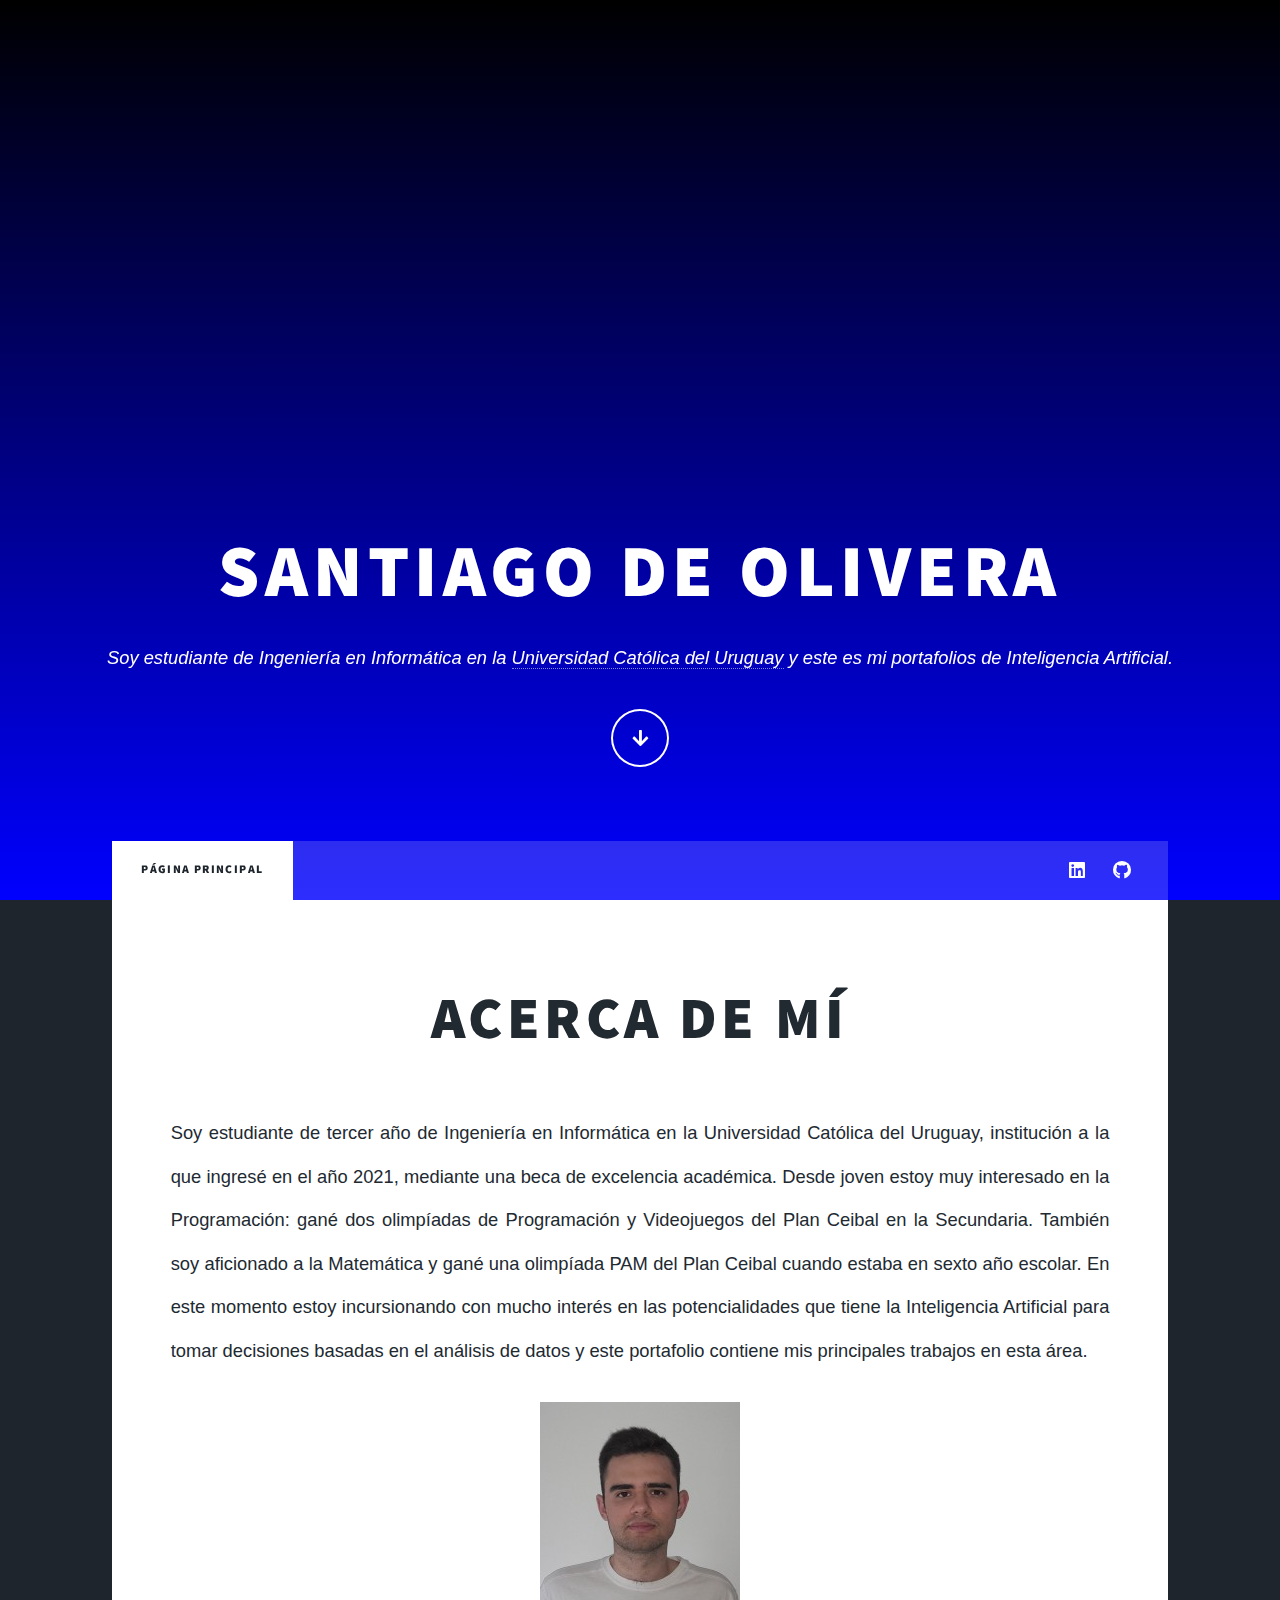
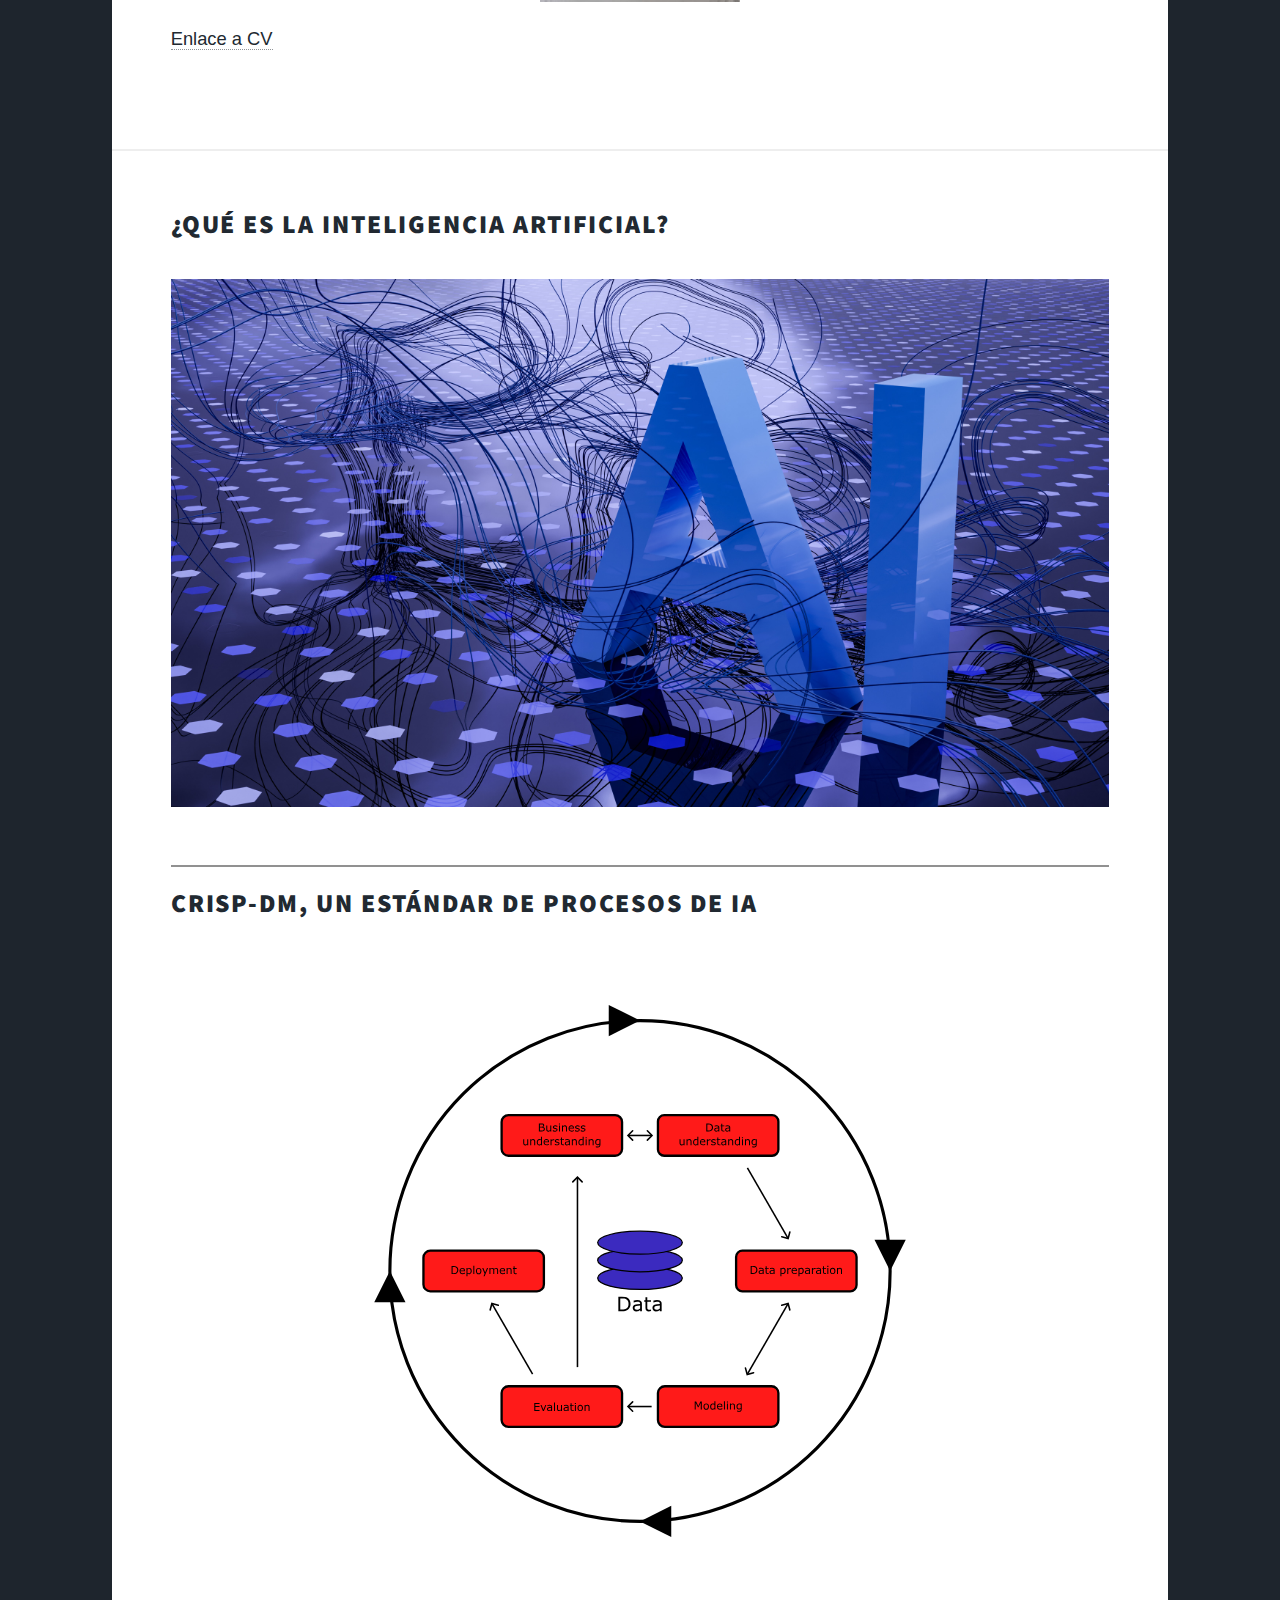
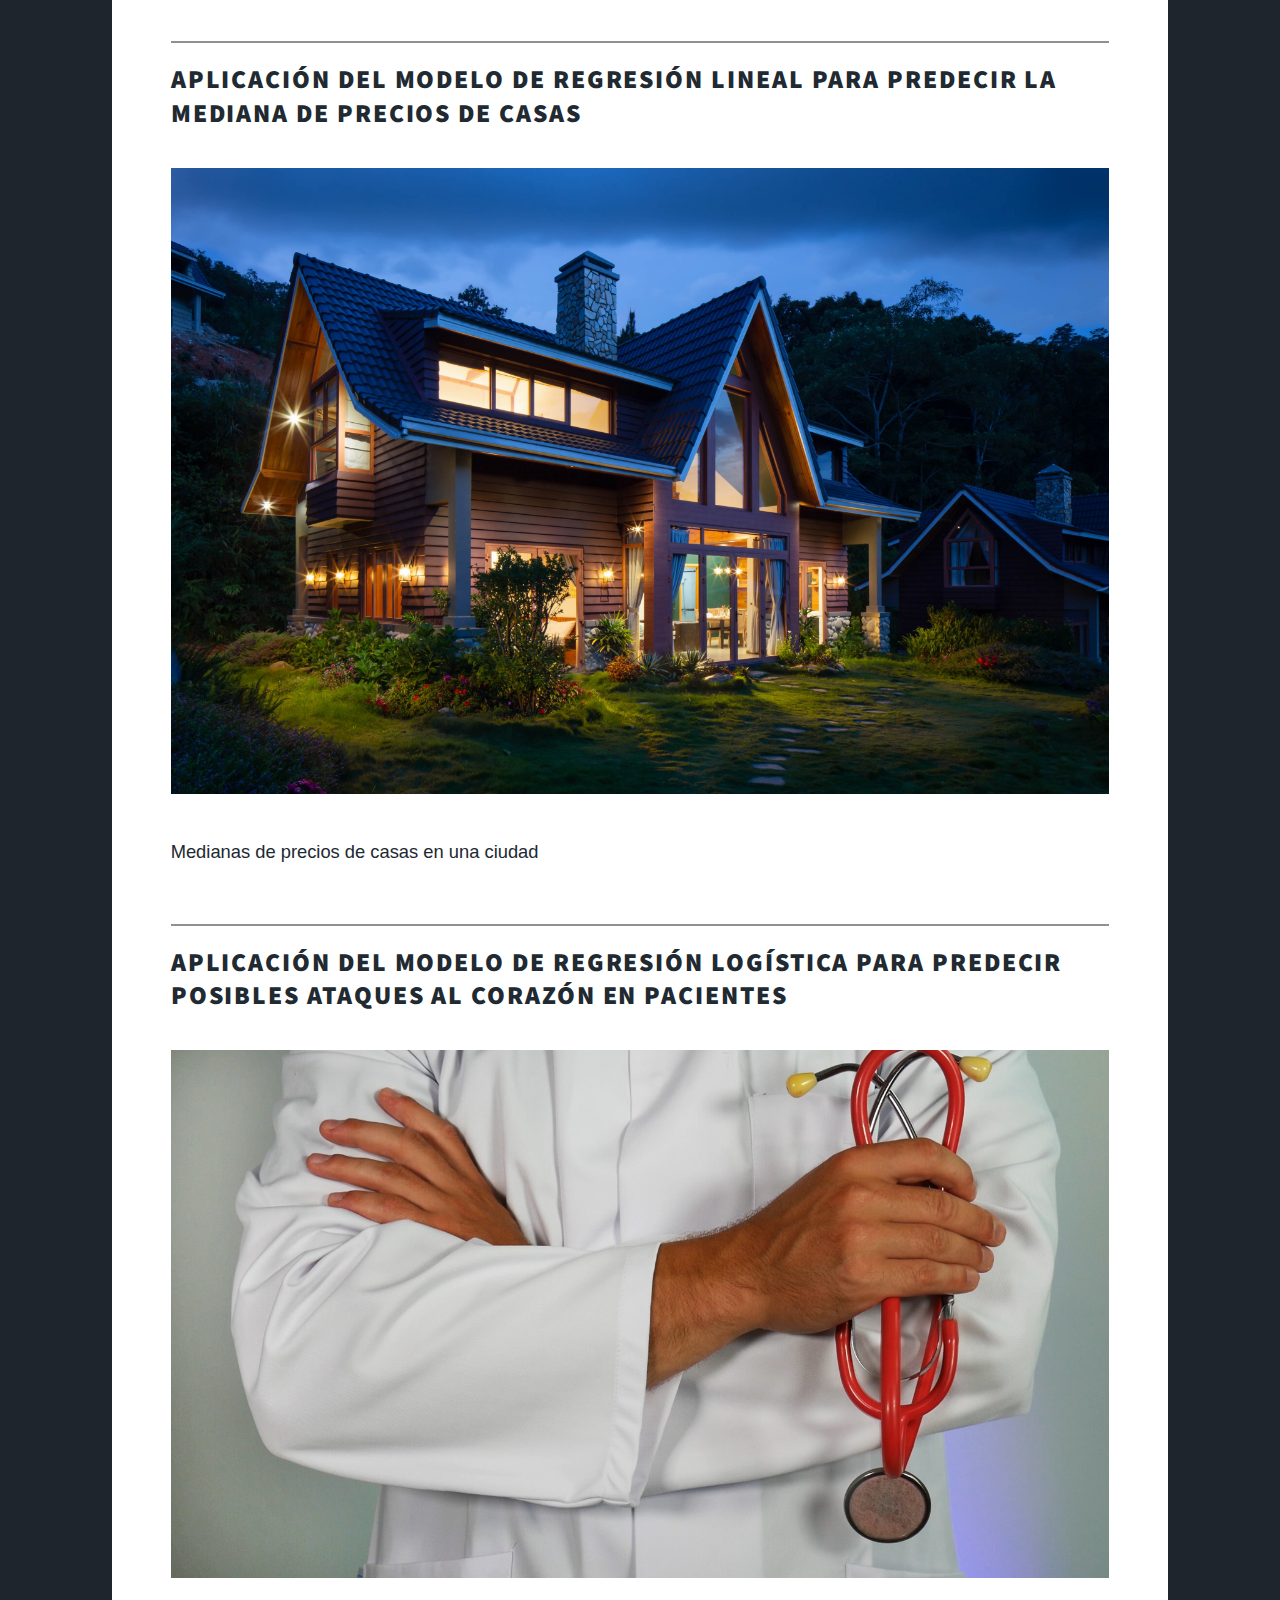
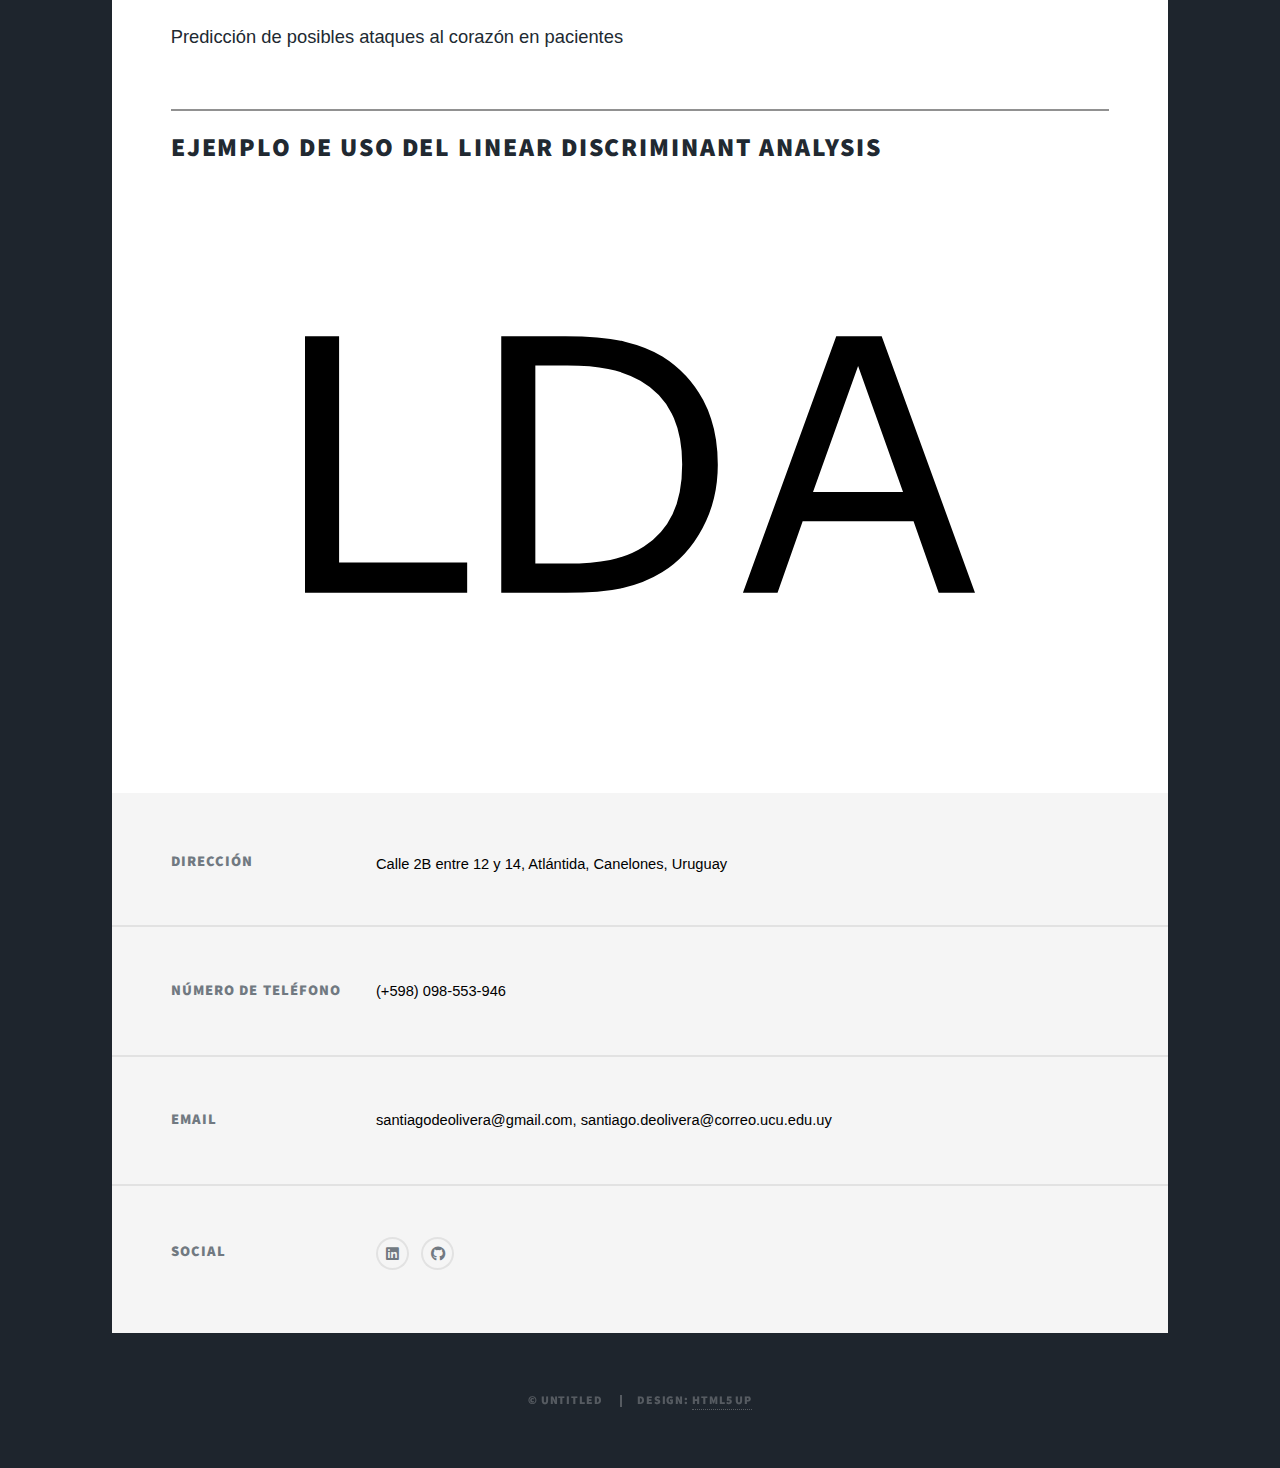
==== index.html @ eb048de9 "." ====
<!DOCTYPE HTML>
<!--
	Massively by HTML5 UP
	html5up.net | @ajlkn
	Free for personal and commercial use under the CCA 3.0 license (html5up.net/license)
-->
<html>

<head>
	<title>Portafolios de IA de Santiago De Olivera</title>
	<meta charset="utf-8" />
	<meta name="viewport" content="width=device-width, initial-scale=1, user-scalable=no" />
	<link rel="stylesheet" href="assets/css/main.css" />
	<noscript>
		<link rel="stylesheet" href="assets/css/noscript.css" />
	</noscript>
</head>

<body class="is-preload">

	<!-- Wrapper -->
	<div id="wrapper" class="fade-in">

		<!-- Intro -->
		<div id="intro">
			<h1>Santiago De Olivera</h1>
			<p>Soy estudiante de Ingeniería en Informática en la <a href="https://ucu.edu.uy">Universidad Católica del
					Uruguay</a> y este es mi portafolios de Inteligencia Artificial.</p>
			<ul class="actions">
				<li><a href="#header" class="button icon solid solo fa-arrow-down scrolly">Continue</a></li>
			</ul>
		</div>

		<!-- Header -->
		<header id="header">
			<a href="index.html" class="logo">Portafolios de IA de Santiago De Olivera</a>
		</header>

		<!-- Nav -->
		<nav id="nav">
			<ul class="links">
				<li class="active"><a href="index.html">Página principal</a></li>
			</ul>
			<ul class="icons">
				<li><a href="https://www.linkedin.com/in/santiago-de-olivera-49247b234/"
						class="icon brands fa-linkedin"><span class="label">LinkedIn</span></a></li>
				<li><a href="https://github.com/santiagodeolivera" class="icon brands fa-github"><span
							class="label">GitHub</span></a></li>
			</ul>
		</nav>

		<!-- Main -->
		<div id="main">

			<!-- Featured Post -->
			<article class="post featured">
				<header class="major">
					<h2>Acerca de mí</h2>
				</header>
				<p>
					Soy estudiante de tercer año de Ingeniería en Informática en la Universidad Católica del Uruguay,
					institución a la que ingresé en el año 2021, mediante una beca de excelencia académica. Desde joven
					estoy muy interesado en la Programación: gané dos olimpíadas de Programación y
					Videojuegos del Plan Ceibal en la Secundaria. También soy aficionado a la Matemática y gané una
					olimpíada PAM del Plan Ceibal cuando estaba en sexto año escolar. En este momento estoy
					incursionando con mucho interés en las potencialidades que tiene la Inteligencia Artificial para
					tomar decisiones basadas en el análisis de datos y este portafolio contiene mis principales trabajos
					en esta área.
				</p>
				<img src="images/perfil.jpg" alt="Foto de perfil">
				<p><a href="static/CV.pdf">Enlace a CV</a></p>
			</article>
			<article>

				<!-- Posts -->
				<section class="posts">
					<article>
						<header>
							<h2><a href="IA-definition.html">¿Qué es la Inteligencia Artificial?</a></h2>
						</header>
						<a href="IA-definition.html" class="image fit"><img src="images/IA-intro.jpg" alt="" /></a>
					</article>
					<div class="divider"></div>
					<article>
						<header>
							<h2><a href="CRISP-DM.html">CRISP-DM, un estándar de procesos de IA</a></h2>
						</header>
						<a href="CRISP-DM.html" class="image fit"><img src="images/crisp-dm.svg" alt="" /></a>
					</article>
					<div class="divider"></div>
					<article>
						<header>
							<h2><a href="UT3-TA2.html">Aplicación del modelo de Regresión Lineal para predecir la mediana de precios de casas</a></h2>
						</header>
						<a href="UT3-TA2.html" class="image fit"><img src="images/casa.jpg" alt="" /></a>
						<p>Medianas de precios de casas en una ciudad</p>
					</article>
					<div class="divider"></div>
					<article>
						<header>
							<h2><a href="UT3-TA4.html">Aplicación del modelo de Regresión Logística para predecir posibles ataques al corazón en pacientes</a></h2>
						</header>
						<a href="UT3-TA4.html" class="image fit"><img src="images/doctor.jpg" alt="" /></a>
						<p>Predicción de posibles ataques al corazón en pacientes</p>
					</article>
					<div class="divider"></div>
					<article>
						<header>
							<h2><a href="UT3-TA5.html">Ejemplo de uso del Linear Discriminant Analysis</a></h2>
						</header>
						<a href="UT3-TA5.html" class="image fit"><img src="images/lda.svg" alt="" /></a>
					</article>
				</section>

				<!-- Footer -->
				<!--
				<footer>
					<div class="pagination">
						<a href="#" class="previous">Prev</a>
						<a href="#" class="page active">1</a>
						<a href="#" class="page">2</a>
						<a href="#" class="page">3</a>
						<span class="extra">&hellip;</span>
						<a href="#" class="page">8</a>
						<a href="#" class="page">9</a>
						<a href="#" class="page">10</a>
						<a href="#" class="next">Next</a>
					</div>
				</footer>
				-->

		</div>

		<!-- Footer -->
        <footer id="footer">
			<section class="split contact">
				<section class="alt">
					<h3>Dirección</h3>
					<p>Calle 2B entre 12 y 14, Atlántida, Canelones, Uruguay</p>
				</section>
				<section>
					<h3>Número de teléfono</h3>
					<p>(+598) 098-553-946</p>
				</section>
				<section>
					<h3>Email</h3>
						<p>santiagodeolivera@gmail.com, santiago.deolivera@correo.ucu.edu.uy</p>
				</section>
				<section>
					<h3>Social</h3>
					<ul class="icons alt">
						<li><a href="https://www.linkedin.com/in/santiago-de-olivera-49247b234/" class="icon brands alt fa-linkedin"><span class="label">LinkedIn</span></a>
						</li>
						<li><a href="https://github.com/santiagodeolivera" class="icon brands alt fa-github"><span class="label">GitHub</span></a></li>
					</ul>
				</section>
			</section>
		</footer>


		<!-- Copyright -->
		<div id="copyright">
			<ul>
				<li>&copy; Untitled</li>
				<li>Design: <a href="https://html5up.net">HTML5 UP</a></li>
			</ul>
		</div>

	</div>

	<!-- Scripts -->
	<script src="assets/js/jquery.min.js"></script>
	<script src="assets/js/jquery.scrollex.min.js"></script>
	<script src="assets/js/jquery.scrolly.min.js"></script>
	<script src="assets/js/browser.min.js"></script>
	<script src="assets/js/breakpoints.min.js"></script>
	<script src="assets/js/util.js"></script>
	<script src="assets/js/main.js"></script>

    <script src="assets/js/other.js"></script>

</body>

</html>
---- assets/css/main.css ----
@import url(fontawesome-all.min.css);
@import url("https://fonts.googleapis.com/css?family=Merriweather:300,700,300italic,700italic|Source+Sans+Pro:900");
@import url(other.css);

/*
	Massively by HTML5 UP
	html5up.net | @ajlkn
	Free for personal and commercial use under the CCA 3.0 license (html5up.net/license)
*/

html, body, div, span, applet, object,
iframe, h1, h2, h3, h4, h5, h6, p, blockquote,
pre, a, abbr, acronym, address, big, cite,
code, del, dfn, em, img, ins, kbd, q, s, samp,
small, strike, strong, sub, sup, tt, var, b,
u, i, center, dl, dt, dd, ol, ul, li, fieldset,
form, label, legend, table, caption, tbody,
tfoot, thead, tr, th, td, article, aside,
canvas, details, embed, figure, figcaption,
footer, header, hgroup, menu, nav, output, ruby,
section, summary, time, mark, audio, video {
	margin: 0;
	padding: 0;
	border: 0;
	font-size: 100%;
	font: inherit;
	vertical-align: baseline;}

article, aside, details, figcaption, figure,
footer, header, hgroup, menu, nav, section {
	display: block;}

body {
	line-height: 1;
}

ol, ul {
	list-style: none;
}

blockquote, q {
	quotes: none;
}

	blockquote:before, blockquote:after, q:before, q:after {
		content: '';
		content: none;
	}

table {
	border-collapse: collapse;
	border-spacing: 0;
}

body {
	-webkit-text-size-adjust: none;
}

mark {
	background-color: transparent;
	color: inherit;
}

input::-moz-focus-inner {
	border: 0;
	padding: 0;
}

input, select, textarea {
	-moz-appearance: none;
	-webkit-appearance: none;
	-ms-appearance: none;
	appearance: none;
}

/* Basic */

	@-ms-viewport {
		width: device-width;
	}

	body {
		-ms-overflow-style: scrollbar;
	}

	@media screen and (max-width: 480px) {

		html, body {
			min-width: 320px;
		}

	}

	html {
		box-sizing: border-box;
	}

	*, *:before, *:after {
		box-sizing: inherit;
	}

	body {
		background-color: #1e252d;
	}

		body.is-preload *, body.is-preload *:before, body.is-preload *:after {
			-moz-animation: none !important;
			-webkit-animation: none !important;
			-ms-animation: none !important;
			animation: none !important;
			-moz-transition: none !important;
			-webkit-transition: none !important;
			-ms-transition: none !important;
			transition: none !important;
		}

/* Type */

	html {
		font-size: 16pt;
	}

		@media screen and (max-width: 1680px) {

			html {
				font-size: 12pt;
			}

		}

		@media screen and (max-width: 1280px) {

			html {
				font-size: 11pt;
			}

		}

		@media screen and (max-width: 360px) {

			html {
				font-size: 10pt;
			}

		}

	body {
		color: #212931;
	}

	body, input, select, textarea {
/*		font-family: "Merriweather", Georgia, serif; */
		font-family: Arial, Helvetica, sans-serif;
		font-weight: 300;
/*		font-size: 1rem;*/
		font-size: 1.25rem;
		line-height: 2.375;
	}

	a {
		-moz-transition: color 0.2s ease-in-out, background-color 0.2s ease-in-out, border-color 0.2s ease-in-out, box-shadow 0.2s ease-in-out;
		-webkit-transition: color 0.2s ease-in-out, background-color 0.2s ease-in-out, border-color 0.2s ease-in-out, box-shadow 0.2s ease-in-out;
		-ms-transition: color 0.2s ease-in-out, background-color 0.2s ease-in-out, border-color 0.2s ease-in-out, box-shadow 0.2s ease-in-out;
		transition: color 0.2s ease-in-out, background-color 0.2s ease-in-out, border-color 0.2s ease-in-out, box-shadow 0.2s ease-in-out;
		border-bottom: dotted 1px;
		text-decoration: none;
	}

		a:hover {
			border-bottom-color: transparent;
		}

	strong, b {
		font-weight: 600;
	}

	em, i {
		font-style: italic;
	}

	p {
		text-align: justify;
		margin: 0 0 2rem 0;
	}

	h1, h2, h3, h4, h5, h6 {
		font-family: "Source Sans Pro", Helvetica, sans-serif;
		font-weight: 900;
		line-height: 1.5;
		letter-spacing: 0.075em;
		text-transform: uppercase;
		margin: 0 0 1rem 0;
	}

		h1 a, h2 a, h3 a, h4 a, h5 a, h6 a {
			border-bottom: 0;
			color: inherit;
			text-decoration: none;
		}

	h1 {
		font-size: 4rem;
		line-height: 1.1;
		margin: 0 0 2rem 0;
	}

	h2 {
		font-size: 1.75rem;
		line-height: 1.3;
		margin: 0 0 1.5rem 0;
	}

	h3 {
		font-size: 1.25rem;
		margin: 0 0 1.5rem 0;
	}

	h4 {
		font-size: 1rem;
	}

	h5 {
		font-size: 0.9rem;
	}

	h6 {
		font-size: 0.8rem;
	}

	sub {
		font-size: 0.8rem;
		position: relative;
		top: 0.5rem;
	}

	sup {
		font-size: 0.8rem;
		position: relative;
		top: -0.5rem;
	}

	blockquote {
		border-left: solid 4px;
		font-style: italic;
		margin: 0 0 2rem 0;
		padding: 0.5rem 0 0.5rem 2rem;
	}

	code {
		border: solid 2px;
		font-family: "Courier New", monospace;
		font-size: 0.9rem;
		margin: 0 0.25rem;
		padding: 0.25rem 0.65rem;
	}

	pre {
		-webkit-overflow-scrolling: touch;
		font-family: "Courier New", monospace;
		font-size: 0.9rem;
		margin: 0 0 2rem 0;
	}

		pre code {
			display: block;
			line-height: 1.75;
			padding: 1rem 1.5rem;
			overflow-x: auto;
		}

	hr {
		border: 0;
		border-bottom: solid 2px;
		margin: 3rem 0;
	}

		hr.major {
			margin: 5rem 0;
		}

	.align-left {
		text-align: left;
	}

	.align-center {
		text-align: center;
	}

	.align-right {
		text-align: right;
	}

	input, select, textarea {
		color: #212931;
	}

	a {
		color: #212931;
		border-bottom-color: rgba(33, 41, 49, 0.5);
	}

		a:hover {
			border-bottom-color: transparent;
			color: #18bfef !important;
		}

	strong, b {
		color: #212931;
	}

	h1, h2, h3, h4, h5, h6 {
		color: #212931;
	}

	blockquote {
		border-left-color: #eeeeee;
	}

	code {
		background: rgba(220, 220, 220, 0.25);
		border-color: #eeeeee;
	}

	hr {
		border-bottom-color: #eeeeee;
	}

/* Row */

	.row {
		display: flex;
		flex-wrap: wrap;
		box-sizing: border-box;
		align-items: stretch;
	}

		.row > * {
			box-sizing: border-box;
		}

		.row.gtr-uniform > * > :last-child {
			margin-bottom: 0;
		}

		.row.aln-left {
			justify-content: flex-start;
		}

		.row.aln-center {
			justify-content: center;
		}

		.row.aln-right {
			justify-content: flex-end;
		}

		.row.aln-top {
			align-items: flex-start;
		}

		.row.aln-middle {
			align-items: center;
		}

		.row.aln-bottom {
			align-items: flex-end;
		}

		.row > .imp {
			order: -1;
		}

		.row > .col-1 {
			width: 8.33333%;
		}

		.row > .off-1 {
			margin-left: 8.33333%;
		}

		.row > .col-2 {
			width: 16.66667%;
		}

		.row > .off-2 {
			margin-left: 16.66667%;
		}

		.row > .col-3 {
			width: 25%;
		}

		.row > .off-3 {
			margin-left: 25%;
		}

		.row > .col-4 {
			width: 33.33333%;
		}

		.row > .off-4 {
			margin-left: 33.33333%;
		}

		.row > .col-5 {
			width: 41.66667%;
		}

		.row > .off-5 {
			margin-left: 41.66667%;
		}

		.row > .col-6 {
			width: 50%;
		}

		.row > .off-6 {
			margin-left: 50%;
		}

		.row > .col-7 {
			width: 58.33333%;
		}

		.row > .off-7 {
			margin-left: 58.33333%;
		}

		.row > .col-8 {
			width: 66.66667%;
		}

		.row > .off-8 {
			margin-left: 66.66667%;
		}

		.row > .col-9 {
			width: 75%;
		}

		.row > .off-9 {
			margin-left: 75%;
		}

		.row > .col-10 {
			width: 83.33333%;
		}

		.row > .off-10 {
			margin-left: 83.33333%;
		}

		.row > .col-11 {
			width: 91.66667%;
		}

		.row > .off-11 {
			margin-left: 91.66667%;
		}

		.row > .col-12 {
			width: 100%;
		}

		.row > .off-12 {
			margin-left: 100%;
		}

		.row.gtr-0 {
			margin-top: 0;
			margin-left: 0rem;
		}

			.row.gtr-0 > * {
				padding: 0 0 0 0rem;
			}

			.row.gtr-0.gtr-uniform {
				margin-top: 0rem;
			}

				.row.gtr-0.gtr-uniform > * {
					padding-top: 0rem;
				}

		.row.gtr-25 {
			margin-top: 0;
			margin-left: -0.375rem;
		}

			.row.gtr-25 > * {
				padding: 0 0 0 0.375rem;
			}

			.row.gtr-25.gtr-uniform {
				margin-top: -0.375rem;
			}

				.row.gtr-25.gtr-uniform > * {
					padding-top: 0.375rem;
				}

		.row.gtr-50 {
			margin-top: 0;
			margin-left: -0.75rem;
		}

			.row.gtr-50 > * {
				padding: 0 0 0 0.75rem;
			}

			.row.gtr-50.gtr-uniform {
				margin-top: -0.75rem;
			}

				.row.gtr-50.gtr-uniform > * {
					padding-top: 0.75rem;
				}

		.row {
			margin-top: 0;
			margin-left: -1.5rem;
		}

			.row > * {
				padding: 0 0 0 1.5rem;
			}

			.row.gtr-uniform {
				margin-top: -1.5rem;
			}

				.row.gtr-uniform > * {
					padding-top: 1.5rem;
				}

		.row.gtr-150 {
			margin-top: 0;
			margin-left: -2.25rem;
		}

			.row.gtr-150 > * {
				padding: 0 0 0 2.25rem;
			}

			.row.gtr-150.gtr-uniform {
				margin-top: -2.25rem;
			}

				.row.gtr-150.gtr-uniform > * {
					padding-top: 2.25rem;
				}

		.row.gtr-200 {
			margin-top: 0;
			margin-left: -3rem;
		}

			.row.gtr-200 > * {
				padding: 0 0 0 3rem;
			}

			.row.gtr-200.gtr-uniform {
				margin-top: -3rem;
			}

				.row.gtr-200.gtr-uniform > * {
					padding-top: 3rem;
				}

		@media screen and (max-width: 1680px) {

			.row {
				display: flex;
				flex-wrap: wrap;
				box-sizing: border-box;
				align-items: stretch;
			}

				.row > * {
					box-sizing: border-box;
				}

				.row.gtr-uniform > * > :last-child {
					margin-bottom: 0;
				}

				.row.aln-left {
					justify-content: flex-start;
				}

				.row.aln-center {
					justify-content: center;
				}

				.row.aln-right {
					justify-content: flex-end;
				}

				.row.aln-top {
					align-items: flex-start;
				}

				.row.aln-middle {
					align-items: center;
				}

				.row.aln-bottom {
					align-items: flex-end;
				}

				.row > .imp-xlarge {
					order: -1;
				}

				.row > .col-1-xlarge {
					width: 8.33333%;
				}

				.row > .off-1-xlarge {
					margin-left: 8.33333%;
				}

				.row > .col-2-xlarge {
					width: 16.66667%;
				}

				.row > .off-2-xlarge {
					margin-left: 16.66667%;
				}

				.row > .col-3-xlarge {
					width: 25%;
				}

				.row > .off-3-xlarge {
					margin-left: 25%;
				}

				.row > .col-4-xlarge {
					width: 33.33333%;
				}

				.row > .off-4-xlarge {
					margin-left: 33.33333%;
				}

				.row > .col-5-xlarge {
					width: 41.66667%;
				}

				.row > .off-5-xlarge {
					margin-left: 41.66667%;
				}

				.row > .col-6-xlarge {
					width: 50%;
				}

				.row > .off-6-xlarge {
					margin-left: 50%;
				}

				.row > .col-7-xlarge {
					width: 58.33333%;
				}

				.row > .off-7-xlarge {
					margin-left: 58.33333%;
				}

				.row > .col-8-xlarge {
					width: 66.66667%;
				}

				.row > .off-8-xlarge {
					margin-left: 66.66667%;
				}

				.row > .col-9-xlarge {
					width: 75%;
				}

				.row > .off-9-xlarge {
					margin-left: 75%;
				}

				.row > .col-10-xlarge {
					width: 83.33333%;
				}

				.row > .off-10-xlarge {
					margin-left: 83.33333%;
				}

				.row > .col-11-xlarge {
					width: 91.66667%;
				}

				.row > .off-11-xlarge {
					margin-left: 91.66667%;
				}

				.row > .col-12-xlarge {
					width: 100%;
				}

				.row > .off-12-xlarge {
					margin-left: 100%;
				}

				.row.gtr-0 {
					margin-top: 0;
					margin-left: 0rem;
				}

					.row.gtr-0 > * {
						padding: 0 0 0 0rem;
					}

					.row.gtr-0.gtr-uniform {
						margin-top: 0rem;
					}

						.row.gtr-0.gtr-uniform > * {
							padding-top: 0rem;
						}

				.row.gtr-25 {
					margin-top: 0;
					margin-left: -0.375rem;
				}

					.row.gtr-25 > * {
						padding: 0 0 0 0.375rem;
					}

					.row.gtr-25.gtr-uniform {
						margin-top: -0.375rem;
					}

						.row.gtr-25.gtr-uniform > * {
							padding-top: 0.375rem;
						}

				.row.gtr-50 {
					margin-top: 0;
					margin-left: -0.75rem;
				}

					.row.gtr-50 > * {
						padding: 0 0 0 0.75rem;
					}

					.row.gtr-50.gtr-uniform {
						margin-top: -0.75rem;
					}

						.row.gtr-50.gtr-uniform > * {
							padding-top: 0.75rem;
						}

				.row {
					margin-top: 0;
					margin-left: -1.5rem;
				}

					.row > * {
						padding: 0 0 0 1.5rem;
					}

					.row.gtr-uniform {
						margin-top: -1.5rem;
					}

						.row.gtr-uniform > * {
							padding-top: 1.5rem;
						}

				.row.gtr-150 {
					margin-top: 0;
					margin-left: -2.25rem;
				}

					.row.gtr-150 > * {
						padding: 0 0 0 2.25rem;
					}

					.row.gtr-150.gtr-uniform {
						margin-top: -2.25rem;
					}

						.row.gtr-150.gtr-uniform > * {
							padding-top: 2.25rem;
						}

				.row.gtr-200 {
					margin-top: 0;
					margin-left: -3rem;
				}

					.row.gtr-200 > * {
						padding: 0 0 0 3rem;
					}

					.row.gtr-200.gtr-uniform {
						margin-top: -3rem;
					}

						.row.gtr-200.gtr-uniform > * {
							padding-top: 3rem;
						}

		}

		@media screen and (max-width: 1280px) {

			.row {
				display: flex;
				flex-wrap: wrap;
				box-sizing: border-box;
				align-items: stretch;
			}

				.row > * {
					box-sizing: border-box;
				}

				.row.gtr-uniform > * > :last-child {
					margin-bottom: 0;
				}

				.row.aln-left {
					justify-content: flex-start;
				}

				.row.aln-center {
					justify-content: center;
				}

				.row.aln-right {
					justify-content: flex-end;
				}

				.row.aln-top {
					align-items: flex-start;
				}

				.row.aln-middle {
					align-items: center;
				}

				.row.aln-bottom {
					align-items: flex-end;
				}

				.row > .imp-large {
					order: -1;
				}

				.row > .col-1-large {
					width: 8.33333%;
				}

				.row > .off-1-large {
					margin-left: 8.33333%;
				}

				.row > .col-2-large {
					width: 16.66667%;
				}

				.row > .off-2-large {
					margin-left: 16.66667%;
				}

				.row > .col-3-large {
					width: 25%;
				}

				.row > .off-3-large {
					margin-left: 25%;
				}

				.row > .col-4-large {
					width: 33.33333%;
				}

				.row > .off-4-large {
					margin-left: 33.33333%;
				}

				.row > .col-5-large {
					width: 41.66667%;
				}

				.row > .off-5-large {
					margin-left: 41.66667%;
				}

				.row > .col-6-large {
					width: 50%;
				}

				.row > .off-6-large {
					margin-left: 50%;
				}

				.row > .col-7-large {
					width: 58.33333%;
				}

				.row > .off-7-large {
					margin-left: 58.33333%;
				}

				.row > .col-8-large {
					width: 66.66667%;
				}

				.row > .off-8-large {
					margin-left: 66.66667%;
				}

				.row > .col-9-large {
					width: 75%;
				}

				.row > .off-9-large {
					margin-left: 75%;
				}

				.row > .col-10-large {
					width: 83.33333%;
				}

				.row > .off-10-large {
					margin-left: 83.33333%;
				}

				.row > .col-11-large {
					width: 91.66667%;
				}

				.row > .off-11-large {
					margin-left: 91.66667%;
				}

				.row > .col-12-large {
					width: 100%;
				}

				.row > .off-12-large {
					margin-left: 100%;
				}

				.row.gtr-0 {
					margin-top: 0;
					margin-left: 0rem;
				}

					.row.gtr-0 > * {
						padding: 0 0 0 0rem;
					}

					.row.gtr-0.gtr-uniform {
						margin-top: 0rem;
					}

						.row.gtr-0.gtr-uniform > * {
							padding-top: 0rem;
						}

				.row.gtr-25 {
					margin-top: 0;
					margin-left: -0.375rem;
				}

					.row.gtr-25 > * {
						padding: 0 0 0 0.375rem;
					}

					.row.gtr-25.gtr-uniform {
						margin-top: -0.375rem;
					}

						.row.gtr-25.gtr-uniform > * {
							padding-top: 0.375rem;
						}

				.row.gtr-50 {
					margin-top: 0;
					margin-left: -0.75rem;
				}

					.row.gtr-50 > * {
						padding: 0 0 0 0.75rem;
					}

					.row.gtr-50.gtr-uniform {
						margin-top: -0.75rem;
					}

						.row.gtr-50.gtr-uniform > * {
							padding-top: 0.75rem;
						}

				.row {
					margin-top: 0;
					margin-left: -1.5rem;
				}

					.row > * {
						padding: 0 0 0 1.5rem;
					}

					.row.gtr-uniform {
						margin-top: -1.5rem;
					}

						.row.gtr-uniform > * {
							padding-top: 1.5rem;
						}

				.row.gtr-150 {
					margin-top: 0;
					margin-left: -2.25rem;
				}

					.row.gtr-150 > * {
						padding: 0 0 0 2.25rem;
					}

					.row.gtr-150.gtr-uniform {
						margin-top: -2.25rem;
					}

						.row.gtr-150.gtr-uniform > * {
							padding-top: 2.25rem;
						}

				.row.gtr-200 {
					margin-top: 0;
					margin-left: -3rem;
				}

					.row.gtr-200 > * {
						padding: 0 0 0 3rem;
					}

					.row.gtr-200.gtr-uniform {
						margin-top: -3rem;
					}

						.row.gtr-200.gtr-uniform > * {
							padding-top: 3rem;
						}

		}

		@media screen and (max-width: 980px) {

			.row {
				display: flex;
				flex-wrap: wrap;
				box-sizing: border-box;
				align-items: stretch;
			}

				.row > * {
					box-sizing: border-box;
				}

				.row.gtr-uniform > * > :last-child {
					margin-bottom: 0;
				}

				.row.aln-left {
					justify-content: flex-start;
				}

				.row.aln-center {
					justify-content: center;
				}

				.row.aln-right {
					justify-content: flex-end;
				}

				.row.aln-top {
					align-items: flex-start;
				}

				.row.aln-middle {
					align-items: center;
				}

				.row.aln-bottom {
					align-items: flex-end;
				}

				.row > .imp-medium {
					order: -1;
				}

				.row > .col-1-medium {
					width: 8.33333%;
				}

				.row > .off-1-medium {
					margin-left: 8.33333%;
				}

				.row > .col-2-medium {
					width: 16.66667%;
				}

				.row > .off-2-medium {
					margin-left: 16.66667%;
				}

				.row > .col-3-medium {
					width: 25%;
				}

				.row > .off-3-medium {
					margin-left: 25%;
				}

				.row > .col-4-medium {
					width: 33.33333%;
				}

				.row > .off-4-medium {
					margin-left: 33.33333%;
				}

				.row > .col-5-medium {
					width: 41.66667%;
				}

				.row > .off-5-medium {
					margin-left: 41.66667%;
				}

				.row > .col-6-medium {
					width: 50%;
				}

				.row > .off-6-medium {
					margin-left: 50%;
				}

				.row > .col-7-medium {
					width: 58.33333%;
				}

				.row > .off-7-medium {
					margin-left: 58.33333%;
				}

				.row > .col-8-medium {
					width: 66.66667%;
				}

				.row > .off-8-medium {
					margin-left: 66.66667%;
				}

				.row > .col-9-medium {
					width: 75%;
				}

				.row > .off-9-medium {
					margin-left: 75%;
				}

				.row > .col-10-medium {
					width: 83.33333%;
				}

				.row > .off-10-medium {
					margin-left: 83.33333%;
				}

				.row > .col-11-medium {
					width: 91.66667%;
				}

				.row > .off-11-medium {
					margin-left: 91.66667%;
				}

				.row > .col-12-medium {
					width: 100%;
				}

				.row > .off-12-medium {
					margin-left: 100%;
				}

				.row.gtr-0 {
					margin-top: 0;
					margin-left: 0rem;
				}

					.row.gtr-0 > * {
						padding: 0 0 0 0rem;
					}

					.row.gtr-0.gtr-uniform {
						margin-top: 0rem;
					}

						.row.gtr-0.gtr-uniform > * {
							padding-top: 0rem;
						}

				.row.gtr-25 {
					margin-top: 0;
					margin-left: -0.375rem;
				}

					.row.gtr-25 > * {
						padding: 0 0 0 0.375rem;
					}

					.row.gtr-25.gtr-uniform {
						margin-top: -0.375rem;
					}

						.row.gtr-25.gtr-uniform > * {
							padding-top: 0.375rem;
						}

				.row.gtr-50 {
					margin-top: 0;
					margin-left: -0.75rem;
				}

					.row.gtr-50 > * {
						padding: 0 0 0 0.75rem;
					}

					.row.gtr-50.gtr-uniform {
						margin-top: -0.75rem;
					}

						.row.gtr-50.gtr-uniform > * {
							padding-top: 0.75rem;
						}

				.row {
					margin-top: 0;
					margin-left: -1.5rem;
				}

					.row > * {
						padding: 0 0 0 1.5rem;
					}

					.row.gtr-uniform {
						margin-top: -1.5rem;
					}

						.row.gtr-uniform > * {
							padding-top: 1.5rem;
						}

				.row.gtr-150 {
					margin-top: 0;
					margin-left: -2.25rem;
				}

					.row.gtr-150 > * {
						padding: 0 0 0 2.25rem;
					}

					.row.gtr-150.gtr-uniform {
						margin-top: -2.25rem;
					}

						.row.gtr-150.gtr-uniform > * {
							padding-top: 2.25rem;
						}

				.row.gtr-200 {
					margin-top: 0;
					margin-left: -3rem;
				}

					.row.gtr-200 > * {
						padding: 0 0 0 3rem;
					}

					.row.gtr-200.gtr-uniform {
						margin-top: -3rem;
					}

						.row.gtr-200.gtr-uniform > * {
							padding-top: 3rem;
						}

		}

		@media screen and (max-width: 736px) {

			.row {
				display: flex;
				flex-wrap: wrap;
				box-sizing: border-box;
				align-items: stretch;
			}

				.row > * {
					box-sizing: border-box;
				}

				.row.gtr-uniform > * > :last-child {
					margin-bottom: 0;
				}

				.row.aln-left {
					justify-content: flex-start;
				}

				.row.aln-center {
					justify-content: center;
				}

				.row.aln-right {
					justify-content: flex-end;
				}

				.row.aln-top {
					align-items: flex-start;
				}

				.row.aln-middle {
					align-items: center;
				}

				.row.aln-bottom {
					align-items: flex-end;
				}

				.row > .imp-small {
					order: -1;
				}

				.row > .col-1-small {
					width: 8.33333%;
				}

				.row > .off-1-small {
					margin-left: 8.33333%;
				}

				.row > .col-2-small {
					width: 16.66667%;
				}

				.row > .off-2-small {
					margin-left: 16.66667%;
				}

				.row > .col-3-small {
					width: 25%;
				}

				.row > .off-3-small {
					margin-left: 25%;
				}

				.row > .col-4-small {
					width: 33.33333%;
				}

				.row > .off-4-small {
					margin-left: 33.33333%;
				}

				.row > .col-5-small {
					width: 41.66667%;
				}

				.row > .off-5-small {
					margin-left: 41.66667%;
				}

				.row > .col-6-small {
					width: 50%;
				}

				.row > .off-6-small {
					margin-left: 50%;
				}

				.row > .col-7-small {
					width: 58.33333%;
				}

				.row > .off-7-small {
					margin-left: 58.33333%;
				}

				.row > .col-8-small {
					width: 66.66667%;
				}

				.row > .off-8-small {
					margin-left: 66.66667%;
				}

				.row > .col-9-small {
					width: 75%;
				}

				.row > .off-9-small {
					margin-left: 75%;
				}

				.row > .col-10-small {
					width: 83.33333%;
				}

				.row > .off-10-small {
					margin-left: 83.33333%;
				}

				.row > .col-11-small {
					width: 91.66667%;
				}

				.row > .off-11-small {
					margin-left: 91.66667%;
				}

				.row > .col-12-small {
					width: 100%;
				}

				.row > .off-12-small {
					margin-left: 100%;
				}

				.row.gtr-0 {
					margin-top: 0;
					margin-left: 0rem;
				}

					.row.gtr-0 > * {
						padding: 0 0 0 0rem;
					}

					.row.gtr-0.gtr-uniform {
						margin-top: 0rem;
					}

						.row.gtr-0.gtr-uniform > * {
							padding-top: 0rem;
						}

				.row.gtr-25 {
					margin-top: 0;
					margin-left: -0.375rem;
				}

					.row.gtr-25 > * {
						padding: 0 0 0 0.375rem;
					}

					.row.gtr-25.gtr-uniform {
						margin-top: -0.375rem;
					}

						.row.gtr-25.gtr-uniform > * {
							padding-top: 0.375rem;
						}

				.row.gtr-50 {
					margin-top: 0;
					margin-left: -0.75rem;
				}

					.row.gtr-50 > * {
						padding: 0 0 0 0.75rem;
					}

					.row.gtr-50.gtr-uniform {
						margin-top: -0.75rem;
					}

						.row.gtr-50.gtr-uniform > * {
							padding-top: 0.75rem;
						}

				.row {
					margin-top: 0;
					margin-left: -1.5rem;
				}

					.row > * {
						padding: 0 0 0 1.5rem;
					}

					.row.gtr-uniform {
						margin-top: -1.5rem;
					}

						.row.gtr-uniform > * {
							padding-top: 1.5rem;
						}

				.row.gtr-150 {
					margin-top: 0;
					margin-left: -2.25rem;
				}

					.row.gtr-150 > * {
						padding: 0 0 0 2.25rem;
					}

					.row.gtr-150.gtr-uniform {
						margin-top: -2.25rem;
					}

						.row.gtr-150.gtr-uniform > * {
							padding-top: 2.25rem;
						}

				.row.gtr-200 {
					margin-top: 0;
					margin-left: -3rem;
				}

					.row.gtr-200 > * {
						padding: 0 0 0 3rem;
					}

					.row.gtr-200.gtr-uniform {
						margin-top: -3rem;
					}

						.row.gtr-200.gtr-uniform > * {
							padding-top: 3rem;
						}

		}

		@media screen and (max-width: 480px) {

			.row {
				display: flex;
				flex-wrap: wrap;
				box-sizing: border-box;
				align-items: stretch;
			}

				.row > * {
					box-sizing: border-box;
				}

				.row.gtr-uniform > * > :last-child {
					margin-bottom: 0;
				}

				.row.aln-left {
					justify-content: flex-start;
				}

				.row.aln-center {
					justify-content: center;
				}

				.row.aln-right {
					justify-content: flex-end;
				}

				.row.aln-top {
					align-items: flex-start;
				}

				.row.aln-middle {
					align-items: center;
				}

				.row.aln-bottom {
					align-items: flex-end;
				}

				.row > .imp-xsmall {
					order: -1;
				}

				.row > .col-1-xsmall {
					width: 8.33333%;
				}

				.row > .off-1-xsmall {
					margin-left: 8.33333%;
				}

				.row > .col-2-xsmall {
					width: 16.66667%;
				}

				.row > .off-2-xsmall {
					margin-left: 16.66667%;
				}

				.row > .col-3-xsmall {
					width: 25%;
				}

				.row > .off-3-xsmall {
					margin-left: 25%;
				}

				.row > .col-4-xsmall {
					width: 33.33333%;
				}

				.row > .off-4-xsmall {
					margin-left: 33.33333%;
				}

				.row > .col-5-xsmall {
					width: 41.66667%;
				}

				.row > .off-5-xsmall {
					margin-left: 41.66667%;
				}

				.row > .col-6-xsmall {
					width: 50%;
				}

				.row > .off-6-xsmall {
					margin-left: 50%;
				}

				.row > .col-7-xsmall {
					width: 58.33333%;
				}

				.row > .off-7-xsmall {
					margin-left: 58.33333%;
				}

				.row > .col-8-xsmall {
					width: 66.66667%;
				}

				.row > .off-8-xsmall {
					margin-left: 66.66667%;
				}

				.row > .col-9-xsmall {
					width: 75%;
				}

				.row > .off-9-xsmall {
					margin-left: 75%;
				}

				.row > .col-10-xsmall {
					width: 83.33333%;
				}

				.row > .off-10-xsmall {
					margin-left: 83.33333%;
				}

				.row > .col-11-xsmall {
					width: 91.66667%;
				}

				.row > .off-11-xsmall {
					margin-left: 91.66667%;
				}

				.row > .col-12-xsmall {
					width: 100%;
				}

				.row > .off-12-xsmall {
					margin-left: 100%;
				}

				.row.gtr-0 {
					margin-top: 0;
					margin-left: 0rem;
				}

					.row.gtr-0 > * {
						padding: 0 0 0 0rem;
					}

					.row.gtr-0.gtr-uniform {
						margin-top: 0rem;
					}

						.row.gtr-0.gtr-uniform > * {
							padding-top: 0rem;
						}

				.row.gtr-25 {
					margin-top: 0;
					margin-left: -0.375rem;
				}

					.row.gtr-25 > * {
						padding: 0 0 0 0.375rem;
					}

					.row.gtr-25.gtr-uniform {
						margin-top: -0.375rem;
					}

						.row.gtr-25.gtr-uniform > * {
							padding-top: 0.375rem;
						}

				.row.gtr-50 {
					margin-top: 0;
					margin-left: -0.75rem;
				}

					.row.gtr-50 > * {
						padding: 0 0 0 0.75rem;
					}

					.row.gtr-50.gtr-uniform {
						margin-top: -0.75rem;
					}

						.row.gtr-50.gtr-uniform > * {
							padding-top: 0.75rem;
						}

				.row {
					margin-top: 0;
					margin-left: -1.5rem;
				}

					.row > * {
						padding: 0 0 0 1.5rem;
					}

					.row.gtr-uniform {
						margin-top: -1.5rem;
					}

						.row.gtr-uniform > * {
							padding-top: 1.5rem;
						}

				.row.gtr-150 {
					margin-top: 0;
					margin-left: -2.25rem;
				}

					.row.gtr-150 > * {
						padding: 0 0 0 2.25rem;
					}

					.row.gtr-150.gtr-uniform {
						margin-top: -2.25rem;
					}

						.row.gtr-150.gtr-uniform > * {
							padding-top: 2.25rem;
						}

				.row.gtr-200 {
					margin-top: 0;
					margin-left: -3rem;
				}

					.row.gtr-200 > * {
						padding: 0 0 0 3rem;
					}

					.row.gtr-200.gtr-uniform {
						margin-top: -3rem;
					}

						.row.gtr-200.gtr-uniform > * {
							padding-top: 3rem;
						}

		}

		@media screen and (max-width: 360px) {

			.row {
				display: flex;
				flex-wrap: wrap;
				box-sizing: border-box;
				align-items: stretch;
			}

				.row > * {
					box-sizing: border-box;
				}

				.row.gtr-uniform > * > :last-child {
					margin-bottom: 0;
				}

				.row.aln-left {
					justify-content: flex-start;
				}

				.row.aln-center {
					justify-content: center;
				}

				.row.aln-right {
					justify-content: flex-end;
				}

				.row.aln-top {
					align-items: flex-start;
				}

				.row.aln-middle {
					align-items: center;
				}

				.row.aln-bottom {
					align-items: flex-end;
				}

				.row > .imp-xxsmall {
					order: -1;
				}

				.row > .col-1-xxsmall {
					width: 8.33333%;
				}

				.row > .off-1-xxsmall {
					margin-left: 8.33333%;
				}

				.row > .col-2-xxsmall {
					width: 16.66667%;
				}

				.row > .off-2-xxsmall {
					margin-left: 16.66667%;
				}

				.row > .col-3-xxsmall {
					width: 25%;
				}

				.row > .off-3-xxsmall {
					margin-left: 25%;
				}

				.row > .col-4-xxsmall {
					width: 33.33333%;
				}

				.row > .off-4-xxsmall {
					margin-left: 33.33333%;
				}

				.row > .col-5-xxsmall {
					width: 41.66667%;
				}

				.row > .off-5-xxsmall {
					margin-left: 41.66667%;
				}

				.row > .col-6-xxsmall {
					width: 50%;
				}

				.row > .off-6-xxsmall {
					margin-left: 50%;
				}

				.row > .col-7-xxsmall {
					width: 58.33333%;
				}

				.row > .off-7-xxsmall {
					margin-left: 58.33333%;
				}

				.row > .col-8-xxsmall {
					width: 66.66667%;
				}

				.row > .off-8-xxsmall {
					margin-left: 66.66667%;
				}

				.row > .col-9-xxsmall {
					width: 75%;
				}

				.row > .off-9-xxsmall {
					margin-left: 75%;
				}

				.row > .col-10-xxsmall {
					width: 83.33333%;
				}

				.row > .off-10-xxsmall {
					margin-left: 83.33333%;
				}

				.row > .col-11-xxsmall {
					width: 91.66667%;
				}

				.row > .off-11-xxsmall {
					margin-left: 91.66667%;
				}

				.row > .col-12-xxsmall {
					width: 100%;
				}

				.row > .off-12-xxsmall {
					margin-left: 100%;
				}

				.row.gtr-0 {
					margin-top: 0;
					margin-left: 0rem;
				}

					.row.gtr-0 > * {
						padding: 0 0 0 0rem;
					}

					.row.gtr-0.gtr-uniform {
						margin-top: 0rem;
					}

						.row.gtr-0.gtr-uniform > * {
							padding-top: 0rem;
						}

				.row.gtr-25 {
					margin-top: 0;
					margin-left: -0.375rem;
				}

					.row.gtr-25 > * {
						padding: 0 0 0 0.375rem;
					}

					.row.gtr-25.gtr-uniform {
						margin-top: -0.375rem;
					}

						.row.gtr-25.gtr-uniform > * {
							padding-top: 0.375rem;
						}

				.row.gtr-50 {
					margin-top: 0;
					margin-left: -0.75rem;
				}

					.row.gtr-50 > * {
						padding: 0 0 0 0.75rem;
					}

					.row.gtr-50.gtr-uniform {
						margin-top: -0.75rem;
					}

						.row.gtr-50.gtr-uniform > * {
							padding-top: 0.75rem;
						}

				.row {
					margin-top: 0;
					margin-left: -1.5rem;
				}

					.row > * {
						padding: 0 0 0 1.5rem;
					}

					.row.gtr-uniform {
						margin-top: -1.5rem;
					}

						.row.gtr-uniform > * {
							padding-top: 1.5rem;
						}

				.row.gtr-150 {
					margin-top: 0;
					margin-left: -2.25rem;
				}

					.row.gtr-150 > * {
						padding: 0 0 0 2.25rem;
					}

					.row.gtr-150.gtr-uniform {
						margin-top: -2.25rem;
					}

						.row.gtr-150.gtr-uniform > * {
							padding-top: 2.25rem;
						}

				.row.gtr-200 {
					margin-top: 0;
					margin-left: -3rem;
				}

					.row.gtr-200 > * {
						padding: 0 0 0 3rem;
					}

					.row.gtr-200.gtr-uniform {
						margin-top: -3rem;
					}

						.row.gtr-200.gtr-uniform > * {
							padding-top: 3rem;
						}

		}

/* Box */

	.box {
		border: solid 2px;
		margin-bottom: 2rem;
		padding: 1.5rem;
	}

		.box > :last-child,
		.box > :last-child > :last-child,
		.box > :last-child > :last-child > :last-child {
			margin-bottom: 0;
		}

		.box.alt {
			border: 0;
			border-radius: 0;
			padding: 0;
		}

	.box {
		border-color: #eeeeee;
	}

/* Button */

	input[type="submit"],
	input[type="reset"],
	input[type="button"],
	button,
	.button {
		-moz-appearance: none;
		-webkit-appearance: none;
		-ms-appearance: none;
		appearance: none;
		-moz-transition: background-color 0.2s ease-in-out, box-shadow 0.2s ease-in-out, color 0.2s ease-in-out;
		-webkit-transition: background-color 0.2s ease-in-out, box-shadow 0.2s ease-in-out, color 0.2s ease-in-out;
		-ms-transition: background-color 0.2s ease-in-out, box-shadow 0.2s ease-in-out, color 0.2s ease-in-out;
		transition: background-color 0.2s ease-in-out, box-shadow 0.2s ease-in-out, color 0.2s ease-in-out;
		border: 0;
		border-radius: 0;
		cursor: pointer;
		display: inline-block;
		font-family: "Source Sans Pro", Helvetica, sans-serif;
		font-size: 0.8rem;
		font-weight: 900;
		letter-spacing: 0.075em;
		height: 3rem;
		line-height: 3rem;
		padding: 0 2rem;
		text-align: center;
		text-decoration: none;
		text-transform: uppercase;
		white-space: nowrap;
	}

		input[type="submit"].icon:before,
		input[type="reset"].icon:before,
		input[type="button"].icon:before,
		button.icon:before,
		.button.icon:before {
			margin-right: 0.5rem;
		}

		input[type="submit"].icon.solo,
		input[type="reset"].icon.solo,
		input[type="button"].icon.solo,
		button.icon.solo,
		.button.icon.solo {
			position: relative;
			width: 4rem;
			height: 4rem;
			line-height: 4rem;
			border-radius: 4rem;
			text-indent: 4rem;
			overflow: hidden;
			padding: 0;
			white-space: nowrap;
		}

			input[type="submit"].icon.solo:before,
			input[type="reset"].icon.solo:before,
			input[type="button"].icon.solo:before,
			button.icon.solo:before,
			.button.icon.solo:before {
				position: absolute;
				display: block;
				top: 0;
				left: 0;
				width: inherit;
				height: inherit;
				line-height: inherit;
				font-size: 1.25rem;
				margin-right: 0;
				text-align: center;
				text-indent: 0;
			}

		input[type="submit"].fit,
		input[type="reset"].fit,
		input[type="button"].fit,
		button.fit,
		.button.fit {
			width: 100%;
		}

		input[type="submit"].small,
		input[type="reset"].small,
		input[type="button"].small,
		button.small,
		.button.small {
			font-size: 0.7rem;
			height: 2.5rem;
			line-height: 2.5rem;
			padding: 0 1.5rem;
		}

		input[type="submit"].large,
		input[type="reset"].large,
		input[type="button"].large,
		button.large,
		.button.large {
			font-size: 0.9rem;
			height: 3.5rem;
			line-height: 3.5rem;
			padding: 0 2.75rem;
		}

		@media screen and (max-width: 980px) {

			input[type="submit"],
			input[type="reset"],
			input[type="button"],
			button,
			.button {
				font-size: 0.9rem;
				height: 3.25rem;
				line-height: 3.25rem;
			}

				input[type="submit"].large,
				input[type="reset"].large,
				input[type="button"].large,
				button.large,
				.button.large {
					font-size: 1rem;
					height: 3.75rem;
					line-height: 3.75rem;
				}

		}

		input[type="submit"].disabled, input[type="submit"]:disabled,
		input[type="reset"].disabled,
		input[type="reset"]:disabled,
		input[type="button"].disabled,
		input[type="button"]:disabled,
		button.disabled,
		button:disabled,
		.button.disabled,
		.button:disabled {
			pointer-events: none;
			opacity: 0.25;
		}

	input[type="submit"],
	input[type="reset"],
	input[type="button"],
	button,
	.button {
		background-color: transparent;
		box-shadow: inset 0 0 0 2px #212931;
		color: #212931 !important;
	}

		input[type="submit"]:hover,
		input[type="reset"]:hover,
		input[type="button"]:hover,
		button:hover,
		.button:hover {
			box-shadow: inset 0 0 0 2px #18bfef;
			color: #18bfef !important;
		}

		input[type="submit"].primary,
		input[type="reset"].primary,
		input[type="button"].primary,
		button.primary,
		.button.primary {
			background-color: #212931;
			box-shadow: none;
			color: #ffffff !important;
		}

			input[type="submit"].primary:hover,
			input[type="reset"].primary:hover,
			input[type="button"].primary:hover,
			button.primary:hover,
			.button.primary:hover {
				background-color: #18bfef;
			}

/* Form */

	form {
		margin: 0 0 2rem 0;
	}

		form > :last-child {
			margin-bottom: 0;
		}

		form > .fields {
			display: -moz-flex;
			display: -webkit-flex;
			display: -ms-flex;
			display: flex;
			-moz-flex-wrap: wrap;
			-webkit-flex-wrap: wrap;
			-ms-flex-wrap: wrap;
			flex-wrap: wrap;
			width: calc(100% + 3rem);
			margin: -1.5rem 0 2rem -1.5rem;
		}

			form > .fields > .field {
				-moz-flex-grow: 0;
				-webkit-flex-grow: 0;
				-ms-flex-grow: 0;
				flex-grow: 0;
				-moz-flex-shrink: 0;
				-webkit-flex-shrink: 0;
				-ms-flex-shrink: 0;
				flex-shrink: 0;
				padding: 1.5rem 0 0 1.5rem;
				width: calc(100% - 1.5rem);
			}

				form > .fields > .field.half {
					width: calc(50% - 0.75rem);
				}

				form > .fields > .field.third {
					width: calc(100%/3 - 0.5rem);
				}

				form > .fields > .field.quarter {
					width: calc(25% - 0.375rem);
				}

		@media screen and (max-width: 480px) {

			form > .fields {
				width: calc(100% + 3rem);
				margin: -1.5rem 0 2rem -1.5rem;
			}

				form > .fields > .field {
					padding: 1.5rem 0 0 1.5rem;
					width: calc(100% - 1.5rem);
				}

					form > .fields > .field.half {
						width: calc(100% - 1.5rem);
					}

					form > .fields > .field.third {
						width: calc(100% - 1.5rem);
					}

					form > .fields > .field.quarter {
						width: calc(100% - 1.5rem);
					}

		}

	label {
		display: block;
		font-family: "Source Sans Pro", Helvetica, sans-serif;
		font-weight: 900;
		line-height: 1.5;
		letter-spacing: 0.075em;
		font-size: 0.8rem;
		text-transform: uppercase;
		margin: 0 0 0.75rem 0;
	}

		@media screen and (max-width: 980px) {

			label {
				font-size: 0.9rem;
			}

		}

	input[type="text"],
	input[type="password"],
	input[type="email"],
	select,
	textarea {
		-moz-appearance: none;
		-webkit-appearance: none;
		-ms-appearance: none;
		appearance: none;
		background: transparent;
		border-radius: 0;
		border: solid 2px;
		color: inherit;
		display: block;
		outline: 0;
		padding: 0 1rem;
		text-decoration: none;
		width: 100%;
	}

		input[type="text"]:invalid,
		input[type="password"]:invalid,
		input[type="email"]:invalid,
		select:invalid,
		textarea:invalid {
			box-shadow: none;
		}

	select {
		background-size: 1.25rem;
		background-repeat: no-repeat;
		background-position: calc(100% - 1rem) center;
		height: 3rem;
		padding-right: 3rem;
		text-overflow: ellipsis;
	}

		select:focus::-ms-value {
			background-color: transparent;
		}

		select::-ms-expand {
			display: none;
		}

	input[type="text"],
	input[type="password"],
	input[type="email"],
	select {
		height: 3rem;
	}

	textarea {
		padding: 0.75rem 1rem;
	}

	input[type="checkbox"],
	input[type="radio"] {
		-moz-appearance: none;
		-webkit-appearance: none;
		-ms-appearance: none;
		appearance: none;
		display: block;
		float: left;
		margin-right: -2rem;
		opacity: 0;
		width: 1rem;
		z-index: -1;
	}

		input[type="checkbox"] + label,
		input[type="radio"] + label {
			text-decoration: none;
			cursor: pointer;
			display: inline-block;
			font-size: 1rem;
			letter-spacing: 0;
			font-family: "Merriweather", Georgia, serif;
			text-transform: none;
			font-weight: 300;
			padding-left: 2.8rem;
			padding-right: 1rem;
			position: relative;
		}

			input[type="checkbox"] + label:before,
			input[type="radio"] + label:before {
				-moz-osx-font-smoothing: grayscale;
				-webkit-font-smoothing: antialiased;
				display: inline-block;
				font-style: normal;
				font-variant: normal;
				text-rendering: auto;
				line-height: 1;
				text-transform: none !important;
				font-family: 'Font Awesome 5 Free';
				font-weight: 900;
			}

			input[type="checkbox"] + label:before,
			input[type="radio"] + label:before {
				border-radius: 0;
				border: solid 2px;
				content: '';
				display: inline-block;
				font-size: 0.8rem;
				height: 1.8rem;
				left: 0;
				line-height: 1.65rem;
				position: absolute;
				text-align: center;
				top: -0.125rem;
				width: 1.8rem;
			}

		input[type="checkbox"]:checked + label:before,
		input[type="radio"]:checked + label:before {
			content: '\f00c';
		}

	input[type="checkbox"] + label:before {
		border-radius: 0;
	}

	input[type="radio"] + label:before {
		border-radius: 100%;
	}

	::-webkit-input-placeholder {
		opacity: 1.0;
	}

	:-moz-placeholder {
		opacity: 1.0;
	}

	::-moz-placeholder {
		opacity: 1.0;
	}

	:-ms-input-placeholder {
		opacity: 1.0;
	}

	label {
		color: #212931;
	}

	input[type="text"],
	input[type="password"],
	input[type="email"],
	select,
	textarea {
		border-color: #eeeeee;
	}

		input[type="text"]:focus,
		input[type="password"]:focus,
		input[type="email"]:focus,
		select:focus,
		textarea:focus {
			border-color: #18bfef;
		}

	select {
		background-image: url("data:image/svg+xml;charset=utf8,%3Csvg xmlns='http://www.w3.org/2000/svg' width='40' height='40' preserveAspectRatio='none' viewBox='0 0 40 40'%3E%3Cpath d='M9.4,12.3l10.4,10.4l10.4-10.4c0.2-0.2,0.5-0.4,0.9-0.4c0.3,0,0.6,0.1,0.9,0.4l3.3,3.3c0.2,0.2,0.4,0.5,0.4,0.9 c0,0.4-0.1,0.6-0.4,0.9L20.7,31.9c-0.2,0.2-0.5,0.4-0.9,0.4c-0.3,0-0.6-0.1-0.9-0.4L4.3,17.3c-0.2-0.2-0.4-0.5-0.4-0.9 c0-0.4,0.1-0.6,0.4-0.9l3.3-3.3c0.2-0.2,0.5-0.4,0.9-0.4S9.1,12.1,9.4,12.3z' fill='%23eeeeee' /%3E%3C/svg%3E");
	}

		select option {
			background-color: #ffffff;
			color: #212931;
		}

	.select-wrapper:before {
		color: #eeeeee;
	}

	input[type="checkbox"] + label,
	input[type="radio"] + label {
		color: #212931;
	}

		input[type="checkbox"] + label:before,
		input[type="radio"] + label:before {
			border-color: #eeeeee;
		}

	input[type="checkbox"]:checked + label:before,
	input[type="radio"]:checked + label:before {
		background-color: #212931;
		border-color: #212931;
		color: #ffffff;
	}

	input[type="checkbox"]:focus + label:before,
	input[type="radio"]:focus + label:before {
		border-color: #18bfef;
	}

	::-webkit-input-placeholder {
		color: #909498 !important;
	}

	:-moz-placeholder {
		color: #909498 !important;
	}

	::-moz-placeholder {
		color: #909498 !important;
	}

	:-ms-input-placeholder {
		color: #909498 !important;
	}

	.formerize-placeholder {
		color: #909498 !important;
	}

/* Icon */

	.icon {
		text-decoration: none;
		border-bottom: none;
		position: relative;
	}

		.icon:before {
			-moz-osx-font-smoothing: grayscale;
			-webkit-font-smoothing: antialiased;
			display: inline-block;
			font-style: normal;
			font-variant: normal;
			text-rendering: auto;
			line-height: 1;
			text-transform: none !important;
			font-family: 'Font Awesome 5 Free';
			font-weight: 400;
		}

		.icon > .label {
			display: none;
		}

		.icon:before {
			line-height: inherit;
		}

		.icon.solid:before {
			font-weight: 900;
		}

		.icon.brands:before {
			font-family: 'Font Awesome 5 Brands';
		}

/* Image */

	.image {
		border: 0;
		display: inline-block;
		position: relative;
	}

		.image img {
			display: block;
		}

		.image.left, .image.right {
			max-width: 40%;
		}

			.image.left img, .image.right img {
				width: 100%;
			}

		.image.left {
			float: left;
			margin: 0 2rem 2rem 0;
			top: 0.75rem;
		}

		.image.right {
			float: right;
			margin: 0 0 2rem 2rem;
			top: 0.75rem;
		}

		.image.fit {
			display: block;
			margin: 2.5rem 0;
			width: 100%;
		}

			.image.fit:first-child {
				margin-top: 0;
			}

			.image.fit img {
				width: 100%;
			}

		.image.main {
			display: block;
			margin: 4rem 0;
			width: 100%;
		}

			.image.main:first-child {
				margin-top: 0;
			}

			.image.main img {
				width: 100%;
			}

		@media screen and (max-width: 736px) {

			.image.fit {
				margin: 2rem 0;
			}

			.image.main {
				margin: 2rem 0;
			}

		}

	a.image {
		overflow: hidden;
	}

		a.image img {
			-moz-transition: -moz-transform 0.2s ease-out;
			-webkit-transition: -webkit-transform 0.2s ease-out;
			-ms-transition: -ms-transform 0.2s ease-out;
			transition: transform 0.2s ease-out;
		}

		a.image:hover img {
			-moz-transform: scale(1.05);
			-webkit-transform: scale(1.05);
			-ms-transform: scale(1.05);
			transform: scale(1.05);
		}

/* Actions */

	ul.actions {
		display: -moz-flex;
		display: -webkit-flex;
		display: -ms-flex;
		display: flex;
		cursor: default;
		list-style: none;
		margin-left: -1rem;
		padding-left: 0;
	}

		ul.actions li {
			padding: 0 0 0 1rem;
			vertical-align: middle;
		}

		ul.actions.special {
			-moz-justify-content: center;
			-webkit-justify-content: center;
			-ms-justify-content: center;
			justify-content: center;
			width: 100%;
			margin-left: 0;
		}

			ul.actions.special li:first-child {
				padding-left: 0;
			}

		ul.actions.stacked {
			-moz-flex-direction: column;
			-webkit-flex-direction: column;
			-ms-flex-direction: column;
			flex-direction: column;
			margin-left: 0;
		}

			ul.actions.stacked li {
				padding: 1.3rem 0 0 0;
			}

				ul.actions.stacked li:first-child {
					padding-top: 0;
				}

		ul.actions.fit {
			width: calc(100% + 1rem);
		}

			ul.actions.fit li {
				-moz-flex-grow: 1;
				-webkit-flex-grow: 1;
				-ms-flex-grow: 1;
				flex-grow: 1;
				-moz-flex-shrink: 1;
				-webkit-flex-shrink: 1;
				-ms-flex-shrink: 1;
				flex-shrink: 1;
				width: 100%;
			}

				ul.actions.fit li > * {
					width: 100%;
				}

			ul.actions.fit.stacked {
				width: 100%;
			}

		@media screen and (max-width: 480px) {

			ul.actions:not(.fixed) {
				-moz-flex-direction: column;
				-webkit-flex-direction: column;
				-ms-flex-direction: column;
				flex-direction: column;
				margin-left: 0;
				width: 100% !important;
			}

				ul.actions:not(.fixed) li {
					-moz-flex-grow: 1;
					-webkit-flex-grow: 1;
					-ms-flex-grow: 1;
					flex-grow: 1;
					-moz-flex-shrink: 1;
					-webkit-flex-shrink: 1;
					-ms-flex-shrink: 1;
					flex-shrink: 1;
					padding: 1rem 0 0 0;
					text-align: center;
					width: 100%;
				}

					ul.actions:not(.fixed) li > * {
						width: 100%;
					}

					ul.actions:not(.fixed) li:first-child {
						padding-top: 0;
					}

					ul.actions:not(.fixed) li input[type="submit"],
					ul.actions:not(.fixed) li input[type="reset"],
					ul.actions:not(.fixed) li input[type="button"],
					ul.actions:not(.fixed) li button,
					ul.actions:not(.fixed) li .button {
						width: 100%;
					}

						ul.actions:not(.fixed) li input[type="submit"].icon:before,
						ul.actions:not(.fixed) li input[type="reset"].icon:before,
						ul.actions:not(.fixed) li input[type="button"].icon:before,
						ul.actions:not(.fixed) li button.icon:before,
						ul.actions:not(.fixed) li .button.icon:before {
							margin-left: -0.5rem;
						}

		}

/* Icons */

	ul.icons {
		cursor: default;
		list-style: none;
		padding-left: 0;
	}

		ul.icons li {
			display: inline-block;
			padding: 0 0.5rem 0 0;
			vertical-align: middle;
		}

			ul.icons li:last-child {
				padding-right: 0;
			}

			ul.icons li .icon:before {
				width: 2.25rem;
				height: 2.25rem;
				line-height: 2.25rem;
				display: inline-block;
				text-align: center;
				border-radius: 100%;
				font-size: 1.25rem;
			}

		ul.icons.alt li .icon:before {
			-moz-transition: color 0.2s ease-in-out, background-color 0.2s ease-in-out, border-color 0.2s ease-in-out, box-shadow 0.2s ease-in-out;
			-webkit-transition: color 0.2s ease-in-out, background-color 0.2s ease-in-out, border-color 0.2s ease-in-out, box-shadow 0.2s ease-in-out;
			-ms-transition: color 0.2s ease-in-out, background-color 0.2s ease-in-out, border-color 0.2s ease-in-out, box-shadow 0.2s ease-in-out;
			transition: color 0.2s ease-in-out, background-color 0.2s ease-in-out, border-color 0.2s ease-in-out, box-shadow 0.2s ease-in-out;
			font-size: 1rem;
		}

/* List */

	ol {
		list-style: decimal;
		margin: 0 0 2rem 0;
		padding-left: 1.25rem;
	}

		ol li {
			padding-left: 0.25rem;
		}

	ul {
		list-style: disc;
		margin: 0 0 2rem 0;
		padding-left: 1rem;
	}

		ul li {
			padding-left: 0.5rem;
		}

		ul.divided {
			list-style: none;
			padding-left: 0;
		}

			ul.divided li {
				border-top: solid 1px;
				padding: 0.5rem 0;
			}

				ul.divided li:first-child {
					border-top: 0;
					padding-top: 0;
				}

	dl {
		margin: 0 0 2rem 0;
	}

		dl dt {
			display: block;
			font-weight: 600;
			margin: 0 0 1rem 0;
		}

		dl dd {
			margin-left: 2rem;
		}

	ul.divided li {
		border-top-color: #eeeeee;
	}

	ul.icons li a.icon:hover:before {
		color: #18bfef;
	}

	ul.icons.alt li .icon:before {
		box-shadow: inset 0 0 0 2px #eeeeee;
	}

	ul.icons.alt li a.icon:hover:before {
		box-shadow: inset 0 0 0 2px #18bfef;
	}

/* Section/Article */

	section.special, article.special {
		text-align: center;
	}

	header {
		cursor: default;
	}

		header > .date {
			display: block;
			font-size: 0.8rem;
			height: 1;
			margin: 0 0 1rem 0;
			position: relative;
		}

		header > p {
			font-style: italic;
		}

		header > h1 + p {
			font-size: 1.1rem;
			margin-top: -0.5rem;
			line-height: 2;
		}

		header > h2 + p {
			font-size: 1rem;
			margin-top: -0.75rem;
		}

		header > h3 + p {
			font-size: 0.9rem;
			margin-top: -0.75rem;
		}

		header > h4 + p {
			font-size: 0.8rem;
			margin-top: -0.75rem;
		}

		header.major {
			margin: 0 0 4rem 0;
			text-align: center;
		}

			header.major > :last-child {
				margin-bottom: 0;
			}

			header.major > p {
				margin-top: 0;
				text-align: center;
			}

			header.major > .date {
				font-size: 1rem;
				margin: 0 0 4rem 0;
			}

				header.major > .date:before, header.major > .date:after {
					content: '';
					display: block;
					position: absolute;
					top: 50%;
					width: calc(50% - 6rem);
					border-top: solid 2px;
				}

				header.major > .date:before {
					left: 0;
				}

				header.major > .date:after {
					right: 0;
				}

		@media screen and (max-width: 980px) {

			header br {
				display: none;
			}

		}

		@media screen and (max-width: 736px) {

			header.major {
				margin: 0 0 2rem 0;
			}

		}

	header.major .date:before, header.major .date:after {
		border-top-color: #eeeeee;
	}

/* Table */

	.table-wrapper {
		-webkit-overflow-scrolling: touch;
		overflow-x: auto;
	}

	table {
		margin: 0 0 2rem 0;
		width: 100%;
	}

		table tbody tr {
			border: solid 1px;
			border-left: 0;
			border-right: 0;
		}

		table td {
			padding: 0.75rem 0.75rem;
		}

		table th {
			font-family: "Source Sans Pro", Helvetica, sans-serif;
			font-size: 0.8rem;
			font-weight: 900;
			letter-spacing: 0.075em;
			line-height: 1.5;
			padding: 0 0.75rem 0.75rem 0.75rem;
			text-align: left;
			text-transform: uppercase;
		}

			@media screen and (max-width: 980px) {

				table th {
					font-size: 0.9rem;
				}

			}

		table thead {
			border-bottom: solid 2px;
		}

		table tfoot {
			border-top: solid 2px;
		}

		table.alt {
			border-collapse: separate;
		}

			table.alt tbody tr td {
				border: solid 1px;
				border-left-width: 0;
				border-top-width: 0;
			}

				table.alt tbody tr td:first-child {
					border-left-width: 1px;
				}

			table.alt tbody tr:first-child td {
				border-top-width: 1px;
			}

			table.alt thead {
				border-bottom: 0;
			}

			table.alt tfoot {
				border-top: 0;
			}

	table tbody tr {
		border-color: #eeeeee;
	}

		table tbody tr:nth-child(2n + 1) {
			background-color: rgba(220, 220, 220, 0.25);
		}

	table th {
		color: #212931;
	}

	table thead {
		border-bottom-color: #eeeeee;
	}

	table tfoot {
		border-top-color: #eeeeee;
	}

	table.alt tbody tr td {
		border-color: #eeeeee;
	}

/* Pagination */

	.pagination {
		display: -moz-inline-flex;
		display: -webkit-inline-flex;
		display: -ms-inline-flex;
		display: inline-flex;
		-moz-user-select: none;
		-webkit-user-select: none;
		-ms-user-select: none;
		user-select: none;
		cursor: default;
		list-style: none;
		margin: 0 0 2rem 2px;
		padding: 0;
	}

		.pagination a, .pagination span {
			-moz-transition: background-color 0.2s ease-in-out, border-color 0.2s ease-in-out, box-shadow 0.2s ease-in-out, color 0.2s ease-in-out;
			-webkit-transition: background-color 0.2s ease-in-out, border-color 0.2s ease-in-out, box-shadow 0.2s ease-in-out, color 0.2s ease-in-out;
			-ms-transition: background-color 0.2s ease-in-out, border-color 0.2s ease-in-out, box-shadow 0.2s ease-in-out, color 0.2s ease-in-out;
			transition: background-color 0.2s ease-in-out, border-color 0.2s ease-in-out, box-shadow 0.2s ease-in-out, color 0.2s ease-in-out;
			border: solid 2px;
			display: inline-block;
			font-family: "Source Sans Pro", Helvetica, sans-serif;
			font-size: 0.8rem;
			font-weight: 900;
			height: 3rem;
			letter-spacing: 0.075em;
			line-height: calc(3rem - 4px);
			margin-left: -2px;
			min-width: 3rem;
			position: relative;
			text-align: center;
			text-decoration: none;
			text-transform: uppercase;
		}

		.pagination .next, .pagination .previous {
			text-decoration: none;
			padding: 0 1.75rem;
		}

			.pagination .next:before, .pagination .previous:before {
				-moz-osx-font-smoothing: grayscale;
				-webkit-font-smoothing: antialiased;
				display: inline-block;
				font-style: normal;
				font-variant: normal;
				text-rendering: auto;
				line-height: 1;
				text-transform: none !important;
				font-family: 'Font Awesome 5 Free';
				font-weight: 900;
			}

			.pagination .next:before, .pagination .previous:before {
				display: inline-block;
				color: inherit !important;
				line-height: inherit;
			}

		.pagination .previous:before {
			content: '\f104';
			margin-right: 0.9375em;
		}

		.pagination .next:before {
			content: '\f105';
			float: right;
			margin-left: 0.9375em;
		}

		@media screen and (max-width: 980px) {

			.pagination a, .pagination span {
				font-size: 0.9rem;
			}

		}

		@media screen and (max-width: 480px) {

			.pagination .page, .pagination .extra {
				display: none;
			}

		}

	.pagination a, .pagination span {
		border-color: #eeeeee;
	}

	.pagination a {
		color: #212931 !important;
	}

		.pagination a:hover {
			color: #18bfef !important;
			border-color: #18bfef;
			z-index: 1;
		}

			.pagination a:hover + a,
			.pagination a:hover + span {
				border-left-color: #18bfef;
			}

		.pagination a.active {
			background-color: #eeeeee;
		}

	.pagination span {
		color: #eeeeee;
	}

/* Wrapper */

	#wrapper {
		-moz-transition: opacity 0.5s ease;
		-webkit-transition: opacity 0.5s ease;
		-ms-transition: opacity 0.5s ease;
		transition: opacity 0.5s ease;
		position: relative;
		z-index: 1;
		overflow: hidden;
	}

		#wrapper > .bg {
			position: absolute;
			top: 0;
			left: 0;
			width: 100%;
			height: 100%;
			background-color: #212931;
			background-image: url("../../images/overlay.png"), linear-gradient(0deg, rgba(0, 0, 0, 0.1), rgba(0, 0, 0, 0.1)), url("../../images/bg.jpg");
			background-size: auto,								auto,														100% auto;
			background-position: center,								center,														top center;
			background-repeat: repeat,								no-repeat,													no-repeat;
			background-attachment: scroll,								scroll,														scroll;
			z-index: -1;
		}

			#wrapper > .bg.fixed {
				position: fixed;
				width: 100vw;
				height: 100vh;
			}

		#wrapper.fade-in:before {
			pointer-events: none;
			-moz-transition: opacity 1s ease-in-out;
			-webkit-transition: opacity 1s ease-in-out;
			-ms-transition: opacity 1s ease-in-out;
			transition: opacity 1s ease-in-out;
			-moz-transition-delay: 0.75s;
			-webkit-transition-delay: 0.75s;
			-ms-transition-delay: 0.75s;
			transition-delay: 0.75s;
			background: #1e252d;
			content: '';
			display: block;
			height: 100%;
			left: 0;
			opacity: 0;
			position: fixed;
			top: 0;
			width: 100%;
		}

		body.is-preload #wrapper.fade-in:before {
			opacity: 1;
		}

		@media screen and (orientation: portrait) {

			#wrapper > .bg {
				background-size: auto,								auto,														auto 175%;
			}

		}

/* Intro */

	#intro {
		color: #ffffff;
		padding: 8rem 4rem 6rem 4rem ;
		-moz-align-items: center;
		-webkit-align-items: center;
		-ms-align-items: center;
		align-items: center;
		display: -moz-flex;
		display: -webkit-flex;
		display: -ms-flex;
		display: flex;
		-moz-flex-direction: column;
		-webkit-flex-direction: column;
		-ms-flex-direction: column;
		flex-direction: column;
		-moz-justify-content: -moz-flex-end;
		-webkit-justify-content: -webkit-flex-end;
		-ms-justify-content: -ms-flex-end;
		justify-content: flex-end;
		-moz-transition: opacity 1s ease, -moz-transform 1s ease;
		-webkit-transition: opacity 1s ease, -webkit-transform 1s ease;
		-ms-transition: opacity 1s ease, -ms-transform 1s ease;
		transition: opacity 1s ease, transform 1s ease;
		position: relative;
		cursor: default;
		text-align: center;
		z-index: 1;
		min-height: 100vh;
	}

		#intro input, #intro select, #intro textarea {
			color: #ffffff;
		}

		#intro a {
			color: #ffffff;
			border-bottom-color: rgba(255, 255, 255, 0.5);
		}

			#intro a:hover {
				border-bottom-color: transparent;
				color: #18bfef !important;
			}

		#intro strong, #intro b {
			color: #ffffff;
		}

		#intro h1, #intro h2, #intro h3, #intro h4, #intro h5, #intro h6 {
			color: #ffffff;
		}

		#intro blockquote {
			border-left-color: #ffffff;
		}

		#intro code {
			background: rgba(255, 255, 255, 0.075);
			border-color: #ffffff;
		}

		#intro hr {
			border-bottom-color: #ffffff;
		}

		#intro input[type="submit"],
		#intro input[type="reset"],
		#intro input[type="button"],
		#intro button,
		#intro .button {
			background-color: transparent;
			box-shadow: inset 0 0 0 2px #ffffff;
			color: #ffffff !important;
		}

			#intro input[type="submit"]:hover,
			#intro input[type="reset"]:hover,
			#intro input[type="button"]:hover,
			#intro button:hover,
			#intro .button:hover {
				box-shadow: inset 0 0 0 2px #18bfef;
				color: #18bfef !important;
			}

			#intro input[type="submit"].primary,
			#intro input[type="reset"].primary,
			#intro input[type="button"].primary,
			#intro button.primary,
			#intro .button.primary {
				background-color: #ffffff;
				box-shadow: none;
				color: #1e252d !important;
			}

				#intro input[type="submit"].primary:hover,
				#intro input[type="reset"].primary:hover,
				#intro input[type="button"].primary:hover,
				#intro button.primary:hover,
				#intro .button.primary:hover {
					background-color: #18bfef;
				}

		#intro h1 {
			font-size: 5rem;
			line-height: 1;
		}

		#intro p {
			font-size: 1.25rem;
			font-style: italic;
			margin-top: -0.25rem;
			text-align: center;
		}

		#intro + #header {
			margin-top: -20rem;
		}

			#intro + #header .logo {
				-moz-transform: translateY(2rem);
				-webkit-transform: translateY(2rem);
				-ms-transform: translateY(2rem);
				transform: translateY(2rem);
				opacity: 0;
				visibility: hidden;
			}

		#intro.hidden {
			pointer-events: none;
			-moz-transform: translateY(2rem);
			-webkit-transform: translateY(2rem);
			-ms-transform: translateY(2rem);
			transform: translateY(2rem);
			-moz-transition: opacity 0.5s ease, -moz-transform 0.5s ease, visibility 0.5s;
			-webkit-transition: opacity 0.5s ease, -webkit-transform 0.5s ease, visibility 0.5s;
			-ms-transition: opacity 0.5s ease, -ms-transform 0.5s ease, visibility 0.5s;
			transition: opacity 0.5s ease, transform 0.5s ease, visibility 0.5s;
			opacity: 0;
			visibility: hidden;
		}

			#intro.hidden + #header .logo {
				-moz-transform: translateY(0);
				-webkit-transform: translateY(0);
				-ms-transform: translateY(0);
				transform: translateY(0);
				opacity: 1;
				visibility: visible;
			}

		body.is-preload #intro {
			-moz-transform: translateY(2rem);
			-webkit-transform: translateY(2rem);
			-ms-transform: translateY(2rem);
			transform: translateY(2rem);
			opacity: 0;
		}

			body.is-preload #intro:not(.hidden) + #header + #nav {
				-moz-transform: translateY(4rem);
				-webkit-transform: translateY(4rem);
				-ms-transform: translateY(4rem);
				transform: translateY(4rem);
				opacity: 0;
			}

		@media screen and (max-width: 980px) {

			#intro {
				padding: 4rem 4rem 2rem 4rem ;
				min-height: 90vh;
			}

				#intro p br {
					display: none;
				}

				#intro + #header {
					margin-top: -14rem;
				}

		}

		@media screen and (max-width: 736px) {

			#intro {
				padding: 3rem 2rem 1rem 2rem ;
				min-height: 80vh;
			}

				#intro h1 {
					font-size: 3.25rem;
					line-height: 1.1;
					margin-bottom: 1rem;
				}

				#intro p {
					font-size: 1rem;
					margin-top: 0rem;
				}

				#intro .actions {
					display: none;
				}

		}

/* Header */

	#header {
		color: #ffffff;
		-moz-align-items: center;
		-webkit-align-items: center;
		-ms-align-items: center;
		align-items: center;
		display: -moz-flex;
		display: -webkit-flex;
		display: -ms-flex;
		display: flex;
		-moz-flex-direction: column;
		-webkit-flex-direction: column;
		-ms-flex-direction: column;
		flex-direction: column;
		-moz-justify-content: -moz-flex-end;
		-webkit-justify-content: -webkit-flex-end;
		-ms-justify-content: -ms-flex-end;
		justify-content: flex-end;
		pointer-events: none;
		-moz-user-select: none;
		-webkit-user-select: none;
		-ms-user-select: none;
		user-select: none;
		height: 20rem;
		padding-bottom: 8rem;
		position: relative;
		text-align: center;
		z-index: 2;
	}

		#header input, #header select, #header textarea {
			color: #ffffff;
		}

		#header a {
			color: #ffffff;
			border-bottom-color: rgba(255, 255, 255, 0.5);
		}

			#header a:hover {
				border-bottom-color: transparent;
				color: #18bfef !important;
			}

		#header strong, #header b {
			color: #ffffff;
		}

		#header h1, #header h2, #header h3, #header h4, #header h5, #header h6 {
			color: #ffffff;
		}

		#header blockquote {
			border-left-color: #ffffff;
		}

		#header code {
			background: rgba(255, 255, 255, 0.075);
			border-color: #ffffff;
		}

		#header hr {
			border-bottom-color: #ffffff;
		}

		#header .logo {
			-moz-transition: border-color 0.2s ease-in-out, color 0.2s ease-in-out, opacity 0.5s ease, -moz-transform 0.5s ease, visibility 0.5s;
			-webkit-transition: border-color 0.2s ease-in-out, color 0.2s ease-in-out, opacity 0.5s ease, -webkit-transform 0.5s ease, visibility 0.5s;
			-ms-transition: border-color 0.2s ease-in-out, color 0.2s ease-in-out, opacity 0.5s ease, -ms-transform 0.5s ease, visibility 0.5s;
			transition: border-color 0.2s ease-in-out, color 0.2s ease-in-out, opacity 0.5s ease, transform 0.5s ease, visibility 0.5s;
			pointer-events: auto;
			border-style: solid;
			border-color: #ffffff;
			border-width: 5px !important;
			font-family: "Source Sans Pro", Helvetica, sans-serif;
			font-size: 2.25rem;
			font-weight: 900;
			letter-spacing: 0.075em;
			line-height: 1;
			padding: 1rem 1.75rem;
			text-transform: uppercase;
			visibility: visible;
		}

			#header .logo:hover {
				border-color: #18bfef !important;
				color: #18bfef !important;
			}

		@media screen and (max-width: 980px) {

			#header {
				height: 14rem;
				padding-bottom: 4rem;
			}

		}

		@media screen and (max-width: 736px) {

			#header {
				padding-bottom: 3rem;
			}

				#header .logo {
					font-size: 1.75rem;
					border-width: 3px !important;
				}

		}

/* Nav */

	#nav {
		color: #ffffff;
		display: -moz-flex;
		display: -webkit-flex;
		display: -ms-flex;
		display: flex;
		-moz-transition: -moz-transform 1s ease, opacity 1s ease;
		-webkit-transition: -webkit-transform 1s ease, opacity 1s ease;
		-ms-transition: -ms-transform 1s ease, opacity 1s ease;
		transition: transform 1s ease, opacity 1s ease;
		background: rgba(255, 255, 255, 0.175);
		height: 4rem;
		line-height: 4rem;
		margin: -4rem auto 0 auto;
		overflow: hidden;
		padding: 0 2rem 0 0;
		position: relative;
		width: calc(100% - 4rem);
		max-width: 72rem;
		z-index: 2;
	}

		#nav ul.divided li {
			border-top-color: #ffffff;
		}

		#nav ul.icons li a.icon:hover:before {
			color: #18bfef;
		}

		#nav ul.icons.alt li .icon:before {
			box-shadow: inset 0 0 0 2px #ffffff;
		}

		#nav ul.icons.alt li a.icon:hover:before {
			box-shadow: inset 0 0 0 2px #18bfef;
		}

		#nav input, #nav select, #nav textarea {
			color: #ffffff;
		}

		#nav a {
			color: #ffffff;
			border-bottom-color: rgba(255, 255, 255, 0.5);
		}

			#nav a:hover {
				border-bottom-color: transparent;
				color: #18bfef !important;
			}

		#nav strong, #nav b {
			color: #ffffff;
		}

		#nav h1, #nav h2, #nav h3, #nav h4, #nav h5, #nav h6 {
			color: #ffffff;
		}

		#nav blockquote {
			border-left-color: #ffffff;
		}

		#nav code {
			background: rgba(255, 255, 255, 0.075);
			border-color: #ffffff;
		}

		#nav hr {
			border-bottom-color: #ffffff;
		}

		#nav ul.links {
			display: -moz-flex;
			display: -webkit-flex;
			display: -ms-flex;
			display: flex;
			-moz-flex-grow: 1;
			-webkit-flex-grow: 1;
			-ms-flex-grow: 1;
			flex-grow: 1;
			-moz-flex-shrink: 1;
			-webkit-flex-shrink: 1;
			-ms-flex-shrink: 1;
			flex-shrink: 1;
			font-family: "Source Sans Pro", Helvetica, sans-serif;
			font-weight: 900;
			letter-spacing: 0.075em;
			list-style: none;
			margin-bottom: 0;
			padding-left: 0;
			text-transform: uppercase;
		}

			#nav ul.links li {
				display: block;
				padding-left: 0;
			}

				#nav ul.links li a {
					-moz-transition: background-color 0.2s ease-in-out, color 0.2s ease-in-out;
					-webkit-transition: background-color 0.2s ease-in-out, color 0.2s ease-in-out;
					-ms-transition: background-color 0.2s ease-in-out, color 0.2s ease-in-out;
					transition: background-color 0.2s ease-in-out, color 0.2s ease-in-out;
					display: block;
					font-size: 0.8rem;
					outline: none;
					padding: 0 2rem;
				}

					#nav ul.links li a:hover {
						color: inherit !important;
						background-color: rgba(255, 255, 255, 0.1);
					}

				#nav ul.links li.active {
					background-color: #ffffff;
				}

					#nav ul.links li.active a {
						color: #1e252d;
					}

						#nav ul.links li.active a:hover {
							color: #18bfef !important;
						}

		#nav ul.icons {
			-moz-flex-grow: 0;
			-webkit-flex-grow: 0;
			-ms-flex-grow: 0;
			flex-grow: 0;
			-moz-flex-shrink: 0;
			-webkit-flex-shrink: 0;
			-ms-flex-shrink: 0;
			flex-shrink: 0;
			margin-bottom: 0;
		}

		@media screen and (max-width: 980px) {

			#nav {
				display: none;
			}

		}

/* Main */

	#main {
		background-color: #ffffff;
		position: relative;
		margin: 0 auto;
		width: calc(100% - 4rem);
		max-width: 72rem;
		z-index: 2;
	}

		#main > * {
			padding: 4rem 4rem 2rem 4rem ;
			border-top: solid 2px #eeeeee;
			margin: 0;
		}

			#main > *:first-child {
				border-top: 0;
			}

		#main > footer {
			text-align: center;
		}

		#main > .post {
			padding: 8rem 8rem 6rem 8rem ;
		}

			#main > .post header.major > .date {
				margin-top: -2rem;
			}

			#main > .post header.major > h1, #main > .post header.major h2 {
				font-size: 4rem;
				line-height: 1.1;
				margin: 0 0 2rem 0;
			}

			#main > .post.featured {
				text-align: center;
			}

			@media screen and (max-width: 1280px) {

				#main > .post {
					padding: 6rem 4rem 4rem 4rem ;
				}

			}

			@media screen and (max-width: 736px) {

				#main > .post {
					padding: 4rem 2rem 2rem 2rem ;
				}

					#main > .post header.major > .date {
						margin-top: -1rem;
						margin-bottom: 2rem;
					}

					#main > .post header.major > h1, #main > .post header.major h2 {
						font-size: 2.5rem;
						line-height: 1.2;
						margin: 0 0 1.5rem 0;
					}

			}

		#main > .posts {
			display: -moz-flex;
			display: -webkit-flex;
			display: -ms-flex;
			display: flex;
			-moz-flex-wrap: wrap;
			-webkit-flex-wrap: wrap;
			-ms-flex-wrap: wrap;
			flex-wrap: wrap;
			-moz-align-items: -moz-stretch;
			-webkit-align-items: -webkit-stretch;
			-ms-align-items: -ms-stretch;
			align-items: stretch;
			text-align: center;
			width: 100%;
			padding: 0;
		}

			#main > .posts > * {
				-moz-flex-shrink: 1;
				-webkit-flex-shrink: 1;
				-ms-flex-shrink: 1;
				flex-shrink: 1;
				-moz-flex-grow: 0;
				-webkit-flex-grow: 0;
				-ms-flex-grow: 0;
				flex-grow: 0;
			}

			#main > .posts > * {
				width: 50%;
			}

			#main > .posts > * {
				padding: 4rem;
				width: 50%;
			}

			#main > .posts > article {
				border-color: #eeeeee;
				border-left-width: 2px;
				border-style: solid;
				border-top-width: 2px;
				text-align: center;
			}

				#main > .posts > article > :last-child {
					margin-bottom: 0;
				}

				#main > .posts > article:nth-child(2n - 1) {
					border-left-width: 0;
				}

				#main > .posts > article:nth-child(-n + 2) {
					border-top-width: 0;
				}

			@media screen and (max-width: 980px) {

				#main > .posts > * {
					width: 50%;
				}

				#main > .posts > * {
					padding: 2.5rem;
					width: 50%;
				}

			}

			@media screen and (max-width: 736px) {

				#main > .posts > * {
					width: 100%;
				}

				#main > .posts > * {
					padding: 2rem;
					width: 100%;
				}

				#main > .posts > article:nth-child(2n - 1) {
					border-left-width: 2px;
				}

				#main > .posts > article:nth-child(-n + 2) {
					border-top-width: 2px;
				}

				#main > .posts > article:nth-child(n) {
					border-left-width: 0;
				}

				#main > .posts > article:nth-child(-n + 1) {
					border-top-width: 0;
				}

				#main > .posts > article .image {
					max-width: 25rem;
					margin-left: auto;
					margin-right: auto;
				}

			}

		@media screen and (max-width: 736px) {

			#main > * {
				padding: 2rem 2rem 0.1rem 2rem ;
			}

		}

		@media screen and (max-width: 480px) {

			#main {
				width: 100%;
			}

		}

/* Footer */

	#footer {
		color: #717981;
		display: -moz-flex;
		display: -webkit-flex;
		display: -ms-flex;
		display: flex;
		background-color: #f5f5f5;
		color: #909498;
		cursor: default;
		position: relative;
		margin: 0 auto;
		width: calc(100% - 4rem);
		max-width: 72rem;
		z-index: 2;
	}

		#footer input, #footer select, #footer textarea {
			color: #717981;
		}

		#footer a {
			color: #717981;
			border-bottom-color: rgba(113, 121, 129, 0.5);
		}

			#footer a:hover {
				border-bottom-color: transparent;
				color: #18bfef !important;
			}

		#footer strong, #footer b {
			color: #717981;
		}

		#footer h1, #footer h2, #footer h3, #footer h4, #footer h5, #footer h6 {
			color: #717981;
		}

		#footer blockquote {
			border-left-color: #e2e2e2;
		}

		#footer code {
			background: rgba(220, 220, 220, 0.5);
			border-color: #e2e2e2;
		}

		#footer hr {
			border-bottom-color: #e2e2e2;
		}

		#footer .box {
			border-color: #e2e2e2;
		}

		#footer input[type="submit"],
		#footer input[type="reset"],
		#footer input[type="button"],
		#footer button,
		#footer .button {
			background-color: transparent;
			box-shadow: inset 0 0 0 2px #717981;
			color: #717981 !important;
		}

			#footer input[type="submit"]:hover,
			#footer input[type="reset"]:hover,
			#footer input[type="button"]:hover,
			#footer button:hover,
			#footer .button:hover {
				box-shadow: inset 0 0 0 2px #18bfef;
				color: #18bfef !important;
			}

			#footer input[type="submit"].primary,
			#footer input[type="reset"].primary,
			#footer input[type="button"].primary,
			#footer button.primary,
			#footer .button.primary {
				background-color: #717981;
				box-shadow: none;
				color: #f5f5f5 !important;
			}

				#footer input[type="submit"].primary:hover,
				#footer input[type="reset"].primary:hover,
				#footer input[type="button"].primary:hover,
				#footer button.primary:hover,
				#footer .button.primary:hover {
					background-color: #18bfef;
				}

		#footer label {
			color: #717981;
		}

		#footer input[type="text"],
		#footer input[type="password"],
		#footer input[type="email"],
		#footer select,
		#footer textarea {
			border-color: #e2e2e2;
		}

			#footer input[type="text"]:focus,
			#footer input[type="password"]:focus,
			#footer input[type="email"]:focus,
			#footer select:focus,
			#footer textarea:focus {
				border-color: #18bfef;
			}

		#footer select {
			background-image: url("data:image/svg+xml;charset=utf8,%3Csvg xmlns='http://www.w3.org/2000/svg' width='40' height='40' preserveAspectRatio='none' viewBox='0 0 40 40'%3E%3Cpath d='M9.4,12.3l10.4,10.4l10.4-10.4c0.2-0.2,0.5-0.4,0.9-0.4c0.3,0,0.6,0.1,0.9,0.4l3.3,3.3c0.2,0.2,0.4,0.5,0.4,0.9 c0,0.4-0.1,0.6-0.4,0.9L20.7,31.9c-0.2,0.2-0.5,0.4-0.9,0.4c-0.3,0-0.6-0.1-0.9-0.4L4.3,17.3c-0.2-0.2-0.4-0.5-0.4-0.9 c0-0.4,0.1-0.6,0.4-0.9l3.3-3.3c0.2-0.2,0.5-0.4,0.9-0.4S9.1,12.1,9.4,12.3z' fill='%23e2e2e2' /%3E%3C/svg%3E");
		}

			#footer select option {
				background-color: #f5f5f5;
				color: #717981;
			}

		#footer .select-wrapper:before {
			color: #e2e2e2;
		}

		#footer input[type="checkbox"] + label,
		#footer input[type="radio"] + label {
			color: #717981;
		}

			#footer input[type="checkbox"] + label:before,
			#footer input[type="radio"] + label:before {
				border-color: #e2e2e2;
			}

		#footer input[type="checkbox"]:checked + label:before,
		#footer input[type="radio"]:checked + label:before {
			background-color: #717981;
			border-color: #717981;
			color: #f5f5f5;
		}

		#footer input[type="checkbox"]:focus + label:before,
		#footer input[type="radio"]:focus + label:before {
			border-color: #18bfef;
		}

		#footer ::-webkit-input-placeholder {
			color: #b3b7bb !important;
		}

		#footer :-moz-placeholder {
			color: #b3b7bb !important;
		}

		#footer ::-moz-placeholder {
			color: #b3b7bb !important;
		}

		#footer :-ms-input-placeholder {
			color: #b3b7bb !important;
		}

		#footer .formerize-placeholder {
			color: #b3b7bb !important;
		}

		#footer ul.divided li {
			border-top-color: #e2e2e2;
		}

		#footer ul.icons li a.icon:hover:before {
			color: #18bfef;
		}

		#footer ul.icons.alt li .icon:before {
			box-shadow: inset 0 0 0 2px #e2e2e2;
		}

		#footer ul.icons.alt li a.icon:hover:before {
			box-shadow: inset 0 0 0 2px #18bfef;
		}

		#footer header.major .date:before, #footer header.major .date:after {
			border-top-color: #e2e2e2;
		}

		#footer table tbody tr {
			border-color: #e2e2e2;
		}

			#footer table tbody tr:nth-child(2n + 1) {
				background-color: rgba(220, 220, 220, 0.5);
			}

		#footer table th {
			color: #717981;
		}

		#footer table thead {
			border-bottom-color: #e2e2e2;
		}

		#footer table tfoot {
			border-top-color: #e2e2e2;
		}

		#footer table.alt tbody tr td {
			border-color: #e2e2e2;
		}

		#footer .pagination a, #footer .pagination span {
			border-color: #e2e2e2;
		}

		#footer .pagination a {
			color: #717981 !important;
		}

			#footer .pagination a:hover {
				color: #18bfef !important;
				border-color: #18bfef;
				z-index: 1;
			}

				#footer .pagination a:hover + a,
				#footer .pagination a:hover + span {
					border-left-color: #18bfef;
				}

			#footer .pagination a.active {
				background-color: #e2e2e2;
			}

		#footer .pagination span {
			color: #e2e2e2;
		}

		#footer > section {
			-moz-flex-basis: 50%;
			-webkit-flex-basis: 50%;
			-ms-flex-basis: 50%;
			flex-basis: 50%;
			-moz-flex-grow: 1;
			-webkit-flex-grow: 1;
			-ms-flex-grow: 1;
			flex-grow: 1;
			-moz-flex-shrink: 1;
			-webkit-flex-shrink: 1;
			-ms-flex-shrink: 1;
			flex-shrink: 1;
			padding: 4rem 4rem 2rem 4rem ;
			border-left: solid 2px #e2e2e2;
		}

			#footer > section:first-child {
				border-left: 0;
			}

			#footer > section.split {
				display: -moz-flex;
				display: -webkit-flex;
				display: -ms-flex;
				display: flex;
				-moz-flex-direction: column;
				-webkit-flex-direction: column;
				-ms-flex-direction: column;
				flex-direction: column;
				padding: 0;
			}

				#footer > section.split > section {
					padding: 3rem 4rem 1rem 4rem ;
					border-top: solid 2px #e2e2e2;
				}

					#footer > section.split > section:first-child {
						padding: 5rem 4rem 1rem 4rem ;
						border-top: 0;
					}

					#footer > section.split > section:last-child {
						padding: 3rem 4rem 3rem 4rem ;
					}

				#footer > section.split.contact > section {
					display: -moz-flex;
					display: -webkit-flex;
					display: -ms-flex;
					display: flex;
					-moz-align-items: center;
					-webkit-align-items: center;
					-ms-align-items: center;
					align-items: center;
					padding: 3.15rem 4rem;
				}

					#footer > section.split.contact > section > * {
						margin-bottom: 0;
					}

					#footer > section.split.contact > section > :first-child {
						/* original:
						-moz-flex-shrink: 0;
						-webkit-flex-shrink: 0;
						-ms-flex-shrink: 0;
						flex-shrink: 0;
						-moz-flex-grow: 0;
						-webkit-flex-grow: 0;
						-ms-flex-grow: 0;
						flex-grow: 0;
						width: 6rem;
						*/
						-moz-flex-shrink: 0;
						-webkit-flex-shrink: 0;
						-ms-flex-shrink: 0;
						flex-shrink: 0;
						-moz-flex-grow: 0;
						-webkit-flex-grow: 0;
						-ms-flex-grow: 0;
						flex-grow: 0;
						width: 13rem;
					}

					#footer > section.split.contact > section > :last-child {
						-moz-flex-shrink: 1;
						-webkit-flex-shrink: 1;
						-ms-flex-shrink: 1;
						flex-shrink: 1;
						-moz-flex-grow: 1;
						-webkit-flex-grow: 1;
						-ms-flex-grow: 1;
						flex-grow: 1;
					}

					#footer > section.split.contact > section:first-child {
						padding: 4rem 4rem 3rem 4rem;
					}

					#footer > section.split.contact > section:last-child {
						padding: 3rem 4rem 4rem 4rem;
					}

					#footer > section.split.contact > section.alt {
						-moz-align-items: -moz-flex-start;
						-webkit-align-items: -webkit-flex-start;
						-ms-align-items: -ms-flex-start;
						align-items: flex-start;
					}

						#footer > section.split.contact > section.alt > :last-child {
							margin-top: -0.325rem;
						}

		#footer form label,
		#footer h3,
		#footer p {
			/* original:
				font-size: 0.8rem; */
			font-size: 1rem;
		    margin-right: 1rem;
		}

		@media screen and (max-width: 980px) {

			#footer {
				display: block;
			}

				#footer > section {
					border-top: solid 2px #e2e2e2;
				}

					#footer > section:first-child {
						border-top: 0;
					}

					#footer > section.split > section {
						padding: 4rem 4rem 2rem 4rem ;
					}

						#footer > section.split > section:first-child {
							padding: 4rem 4rem 2rem 4rem ;
						}

						#footer > section.split > section:last-child {
							padding: 4rem 4rem 2rem 4rem ;
						}

					#footer > section.split.contact > section {
						padding: 4rem;
					}

						#footer > section.split.contact > section:first-child {
							padding: 4rem;
						}

						#footer > section.split.contact > section:last-child {
							padding: 4rem;
						}

				#footer form label,
				#footer h3,
				#footer p {
					font-size: 0.9rem;
				}

		}

		@media screen and (max-width: 736px) {

			#footer > section {
				padding: 2rem 2rem 0.1rem 2rem ;
			}

				#footer > section.split > section {
					padding: 2rem 2rem 0.1rem 2rem ;
				}

					#footer > section.split > section:first-child {
						padding: 2rem 2rem 0.1rem 2rem ;
					}

					#footer > section.split > section:last-child {
						padding: 2rem 2rem 0.1rem 2rem ;
					}

				#footer > section.split.contact > section {
					padding: 2rem;
				}

					#footer > section.split.contact > section:first-child {
						padding: 2rem;
					}

					#footer > section.split.contact > section:last-child {
						padding: 2rem;
					}

		}

		@media screen and (max-width: 480px) {

			#footer {
				width: 100%;
			}

		}

	#copyright {
		color: #ffffff;
		position: relative;
		color: rgba(255, 255, 255, 0.25);
		cursor: default;
		font-family: "Source Sans Pro", Helvetica, sans-serif;
		font-size: 0.8rem;
		font-weight: 900;
		letter-spacing: 0.075em;
		line-height: 1.5;
		text-align: center;
		text-transform: uppercase;
		margin: 4rem auto 8rem auto;
		width: calc(100% - 4rem);
		max-width: 72rem;
		z-index: 2;
	}

		#copyright input, #copyright select, #copyright textarea {
			color: #ffffff;
		}

		#copyright a {
			color: #ffffff;
			border-bottom-color: rgba(255, 255, 255, 0.5);
		}

			#copyright a:hover {
				border-bottom-color: transparent;
				color: #18bfef !important;
			}

		#copyright strong, #copyright b {
			color: #ffffff;
		}

		#copyright h1, #copyright h2, #copyright h3, #copyright h4, #copyright h5, #copyright h6 {
			color: #ffffff;
		}

		#copyright blockquote {
			border-left-color: #ffffff;
		}

		#copyright code {
			background: rgba(255, 255, 255, 0.075);
			border-color: #ffffff;
		}

		#copyright hr {
			border-bottom-color: #ffffff;
		}

		#copyright a {
			color: inherit;
			border-bottom-color: inherit;
		}

		#copyright ul {
			list-style: none;
			margin: 0;
			padding-left: 0;
		}

			#copyright ul li {
				border-left: solid 2px;
				display: inline-block;
				line-height: 1;
				margin-left: 1rem;
				padding-left: 1rem;
			}

				#copyright ul li:first-child {
					border-left: 0;
					margin-left: 0;
					padding-left: 0;
				}

		@media screen and (max-width: 1280px) {

			#copyright {
				margin: 4rem auto;
			}

		}

		@media screen and (max-width: 480px) {

			#copyright ul li {
				border-left: 0;
				margin: 1rem 0 0 0;
				padding-left: 0;
				display: block;
			}

				#copyright ul li:first-child {
					margin-top: 0;
				}

		}

/* Nav Panel */

	#navPanelToggle {
		text-decoration: none;
		-moz-transition: color 0.2s ease-in-out, background-color 0.2s ease-in-out, box-shadow 0.2s ease-in-out;
		-webkit-transition: color 0.2s ease-in-out, background-color 0.2s ease-in-out, box-shadow 0.2s ease-in-out;
		-ms-transition: color 0.2s ease-in-out, background-color 0.2s ease-in-out, box-shadow 0.2s ease-in-out;
		transition: color 0.2s ease-in-out, background-color 0.2s ease-in-out, box-shadow 0.2s ease-in-out;
		display: none;
		position: fixed;
		top: 0.75rem;
		right: 0.75rem;
		border: 0;
		color: #ffffff;
		font-family: "Source Sans Pro", Helvetica, sans-serif;
		font-size: 0.9rem;
		font-weight: 900;
		letter-spacing: 0.075em;
		padding: 0.375rem 1.25rem;
		text-transform: uppercase;
		z-index: 10001;
	}

		#navPanelToggle:before {
			-moz-osx-font-smoothing: grayscale;
			-webkit-font-smoothing: antialiased;
			display: inline-block;
			font-style: normal;
			font-variant: normal;
			text-rendering: auto;
			line-height: 1;
			text-transform: none !important;
			font-family: 'Font Awesome 5 Free';
			font-weight: 900;
		}

		#navPanelToggle:before {
			content: '\f0c9';
			margin-right: 0.5rem;
		}

		#navPanelToggle.alt {
			background-color: rgba(255, 255, 255, 0.875);
			box-shadow: 0 0.125rem 0.75rem 0 rgba(30, 37, 45, 0.25);
			color: #212931;
		}

			#navPanelToggle.alt:hover {
				background-color: #ffffff;
			}

		@media screen and (max-width: 980px) {

			#navPanelToggle {
				display: block;
			}

		}

		@media screen and (max-width: 736px) {

			#navPanelToggle {
				font-size: 0.8rem;
				padding: 0.25rem 1rem;
			}

		}

	#navPanel {
		-moz-transform: translateX(20rem);
		-webkit-transform: translateX(20rem);
		-ms-transform: translateX(20rem);
		transform: translateX(20rem);
		-moz-transition: -moz-transform 0.5s ease, box-shadow 0.5s ease, visibility 0.5s;
		-webkit-transition: -webkit-transform 0.5s ease, box-shadow 0.5s ease, visibility 0.5s;
		-ms-transition: -ms-transform 0.5s ease, box-shadow 0.5s ease, visibility 0.5s;
		transition: transform 0.5s ease, box-shadow 0.5s ease, visibility 0.5s;
		display: none;
		-webkit-overflow-scrolling: touch;
		background: #ffffff;
		box-shadow: none;
		color: #212931;
		height: 100%;
		max-width: 80%;
		overflow-y: auto;
		padding: 3rem 2rem;
		position: fixed;
		right: 0;
		top: 0;
		visibility: hidden;
		width: 20rem;
		z-index: 10002;
	}

		#navPanel .links {
			list-style: none;
			padding-left: 0;
		}

			#navPanel .links li {
				border-top: solid 2px #eeeeee;
			}

				#navPanel .links li a {
					border-bottom: 0;
					display: block;
					font-family: "Source Sans Pro", Helvetica, sans-serif;
					font-size: 0.9rem;
					font-size: 0.9rem;
					font-weight: 900;
					letter-spacing: 0.075em;
					padding: 0.75rem 0;
					text-transform: uppercase;
				}

				#navPanel .links li:first-child {
					border-top: 0;
				}

		#navPanel .close {
			text-decoration: none;
			-moz-transition: color 0.2s ease-in-out;
			-webkit-transition: color 0.2s ease-in-out;
			-ms-transition: color 0.2s ease-in-out;
			transition: color 0.2s ease-in-out;
			-webkit-tap-highlight-color: rgba(0, 0, 0, 0);
			border: 0;
			color: #909498;
			cursor: pointer;
			display: block;
			height: 3.25rem;
			line-height: 3.25rem;
			padding-right: 1.25rem;
			position: absolute;
			right: 0;
			text-align: right;
			top: 0;
			vertical-align: middle;
			width: 7rem;
		}

			#navPanel .close:before {
				-moz-osx-font-smoothing: grayscale;
				-webkit-font-smoothing: antialiased;
				display: inline-block;
				font-style: normal;
				font-variant: normal;
				text-rendering: auto;
				line-height: 1;
				text-transform: none !important;
				font-family: 'Font Awesome 5 Free';
				font-weight: 900;
			}

			#navPanel .close:before {
				content: '\f00d';
				font-size: 1.25rem;
			}

			#navPanel .close:hover {
				color: #212931;
			}

			@media screen and (max-width: 736px) {

				#navPanel .close {
					height: 4rem;
					line-height: 4rem;
				}

			}

		@media screen and (max-width: 980px) {

			#navPanel {
				display: block;
			}

		}

		@media screen and (max-width: 736px) {

			#navPanel {
				padding: 2.5rem 1.75rem;
			}

		}

	@media screen and (max-width: 980px) {

		body.is-navPanel-visible #wrapper {
			opacity: 0.5;
		}

		body.is-navPanel-visible #navPanel {
			-moz-transform: translateX(0);
			-webkit-transform: translateX(0);
			-ms-transform: translateX(0);
			transform: translateX(0);
			box-shadow: 0 0 1.5rem 0 rgba(0, 0, 0, 0.2);
			visibility: visible;
		}

	}
---- assets/css/noscript.css ----
@import url(font-awesome.min.css);

/*
	Massively by HTML5 UP
	html5up.net | @ajlkn
	Free for personal and commercial use under the CCA 3.0 license (html5up.net/license)
*/

/* Wrapper */

	#wrapper {
		background-color: #212931;
		background-image: url("../../images/overlay.png"), linear-gradient(0deg, rgba(0, 0, 0, 0.1), rgba(0, 0, 0, 0.1)), url("../../images/bg.jpg");
		background-size: auto,								auto,														100% auto;
		background-position: center,								center,														top center;
		background-repeat: repeat,								no-repeat,													no-repeat;
		background-attachment: fixed,								fixed,														fixed;
	}

		#wrapper.fade-in:before {
			display: none;
		}

/* Intro */

	body.is-preload #intro {
		opacity: 1;
	}

		body.is-preload #intro:not(.hidden) + #header + #nav {
			-moz-transform: none;
			-webkit-transform: none;
			-ms-transform: none;
			transform: none;
			opacity: 1;
		}
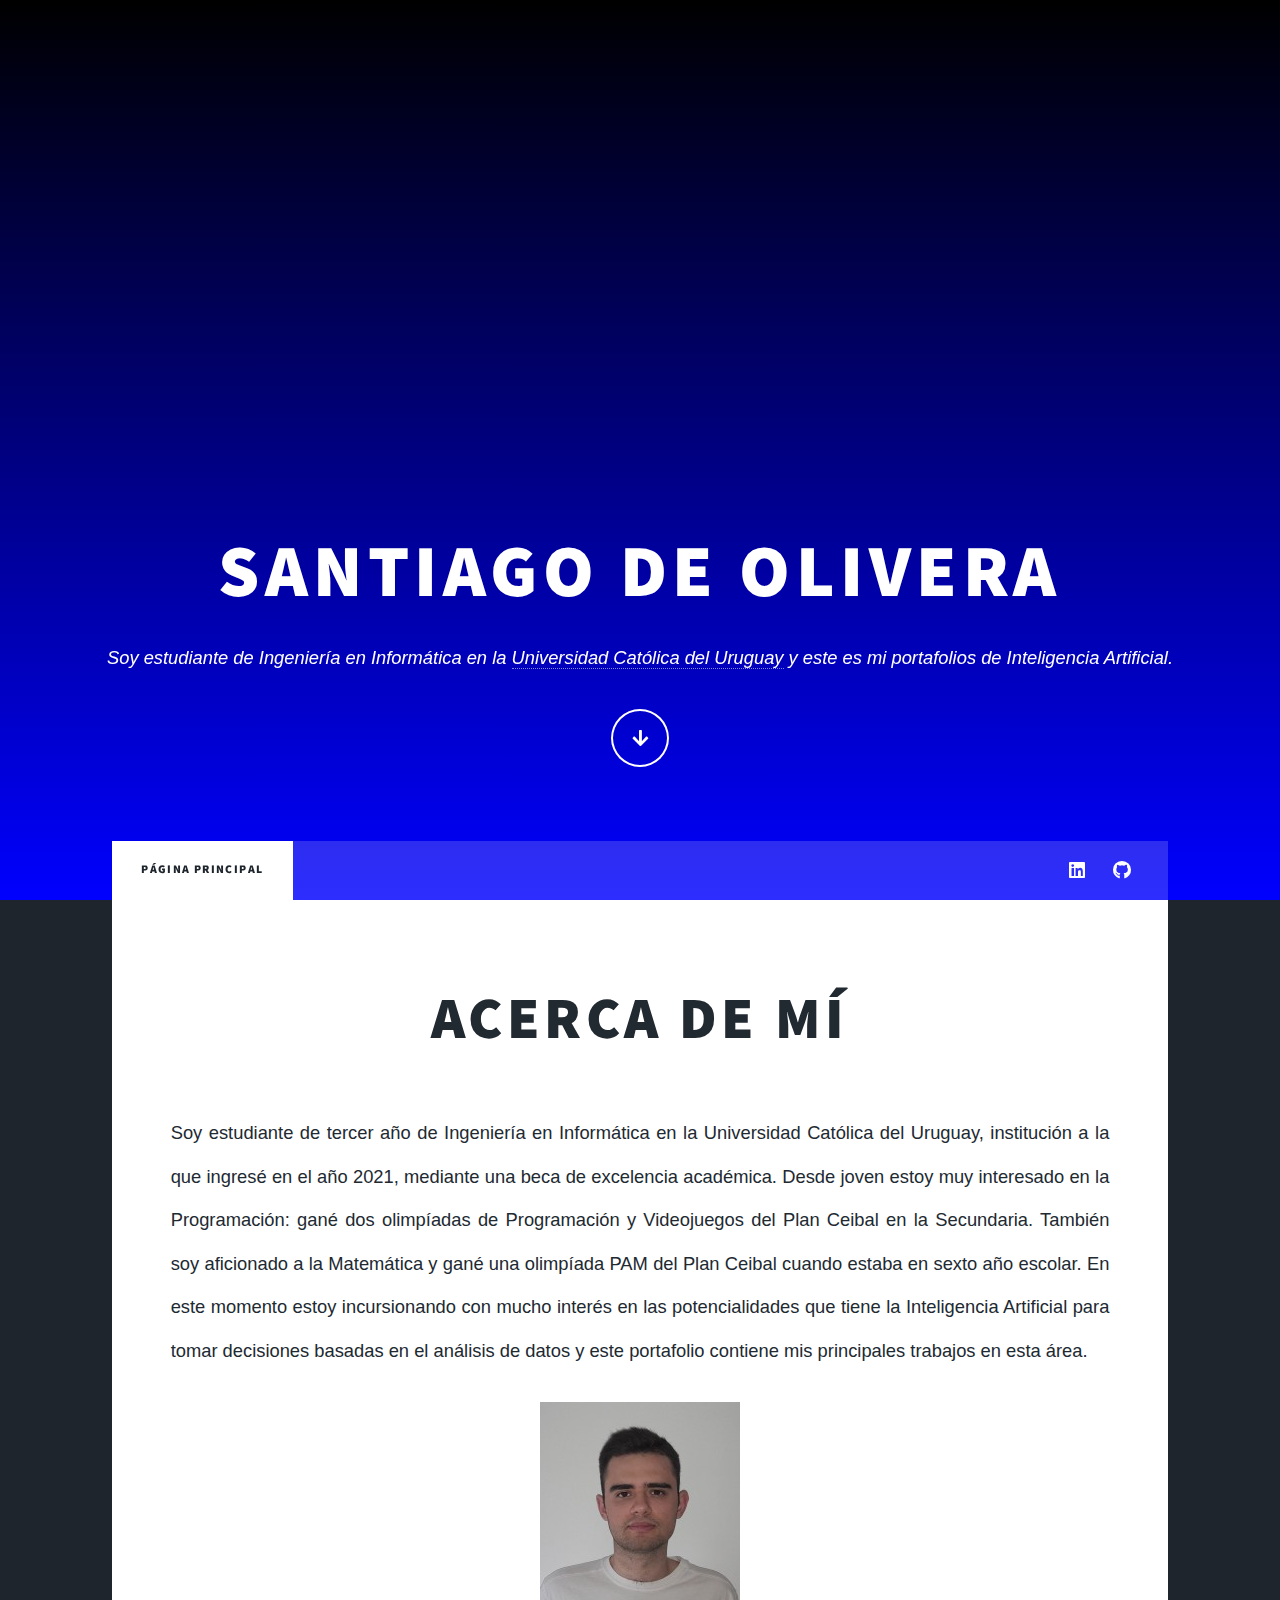
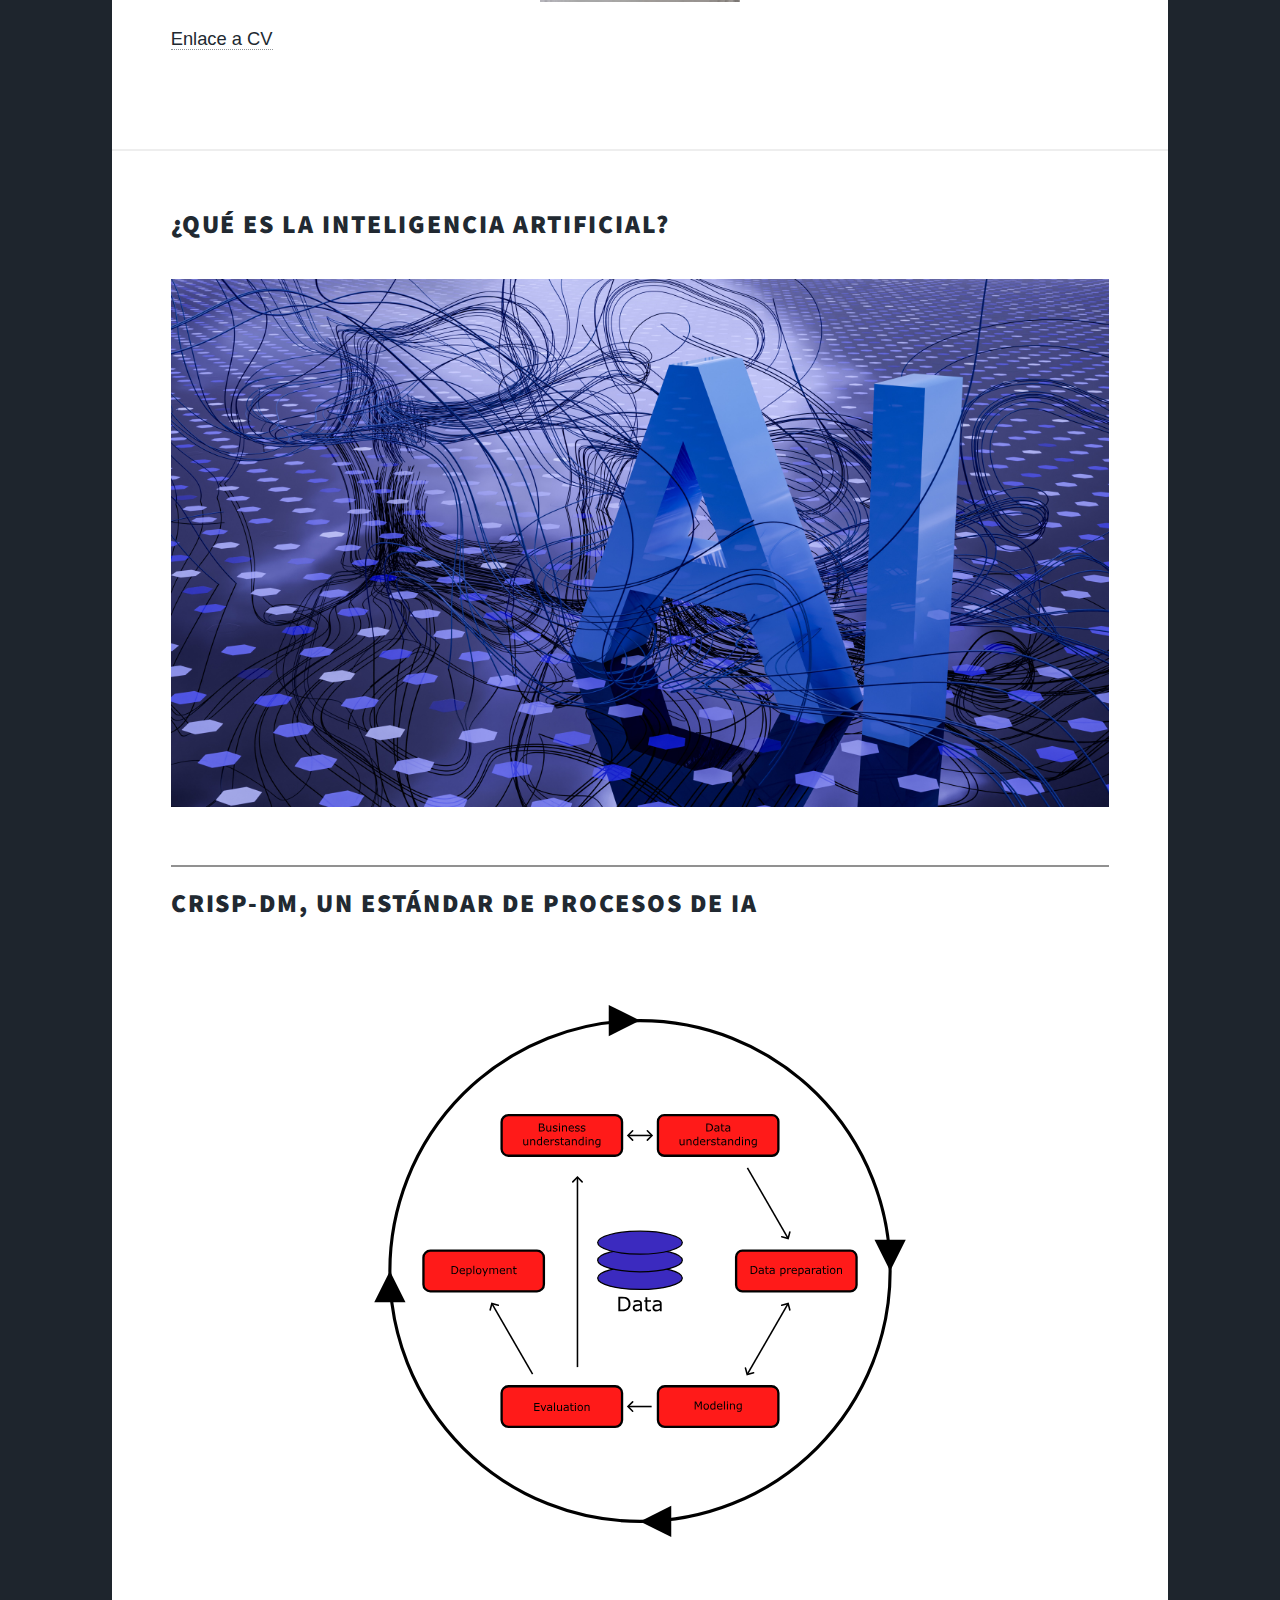
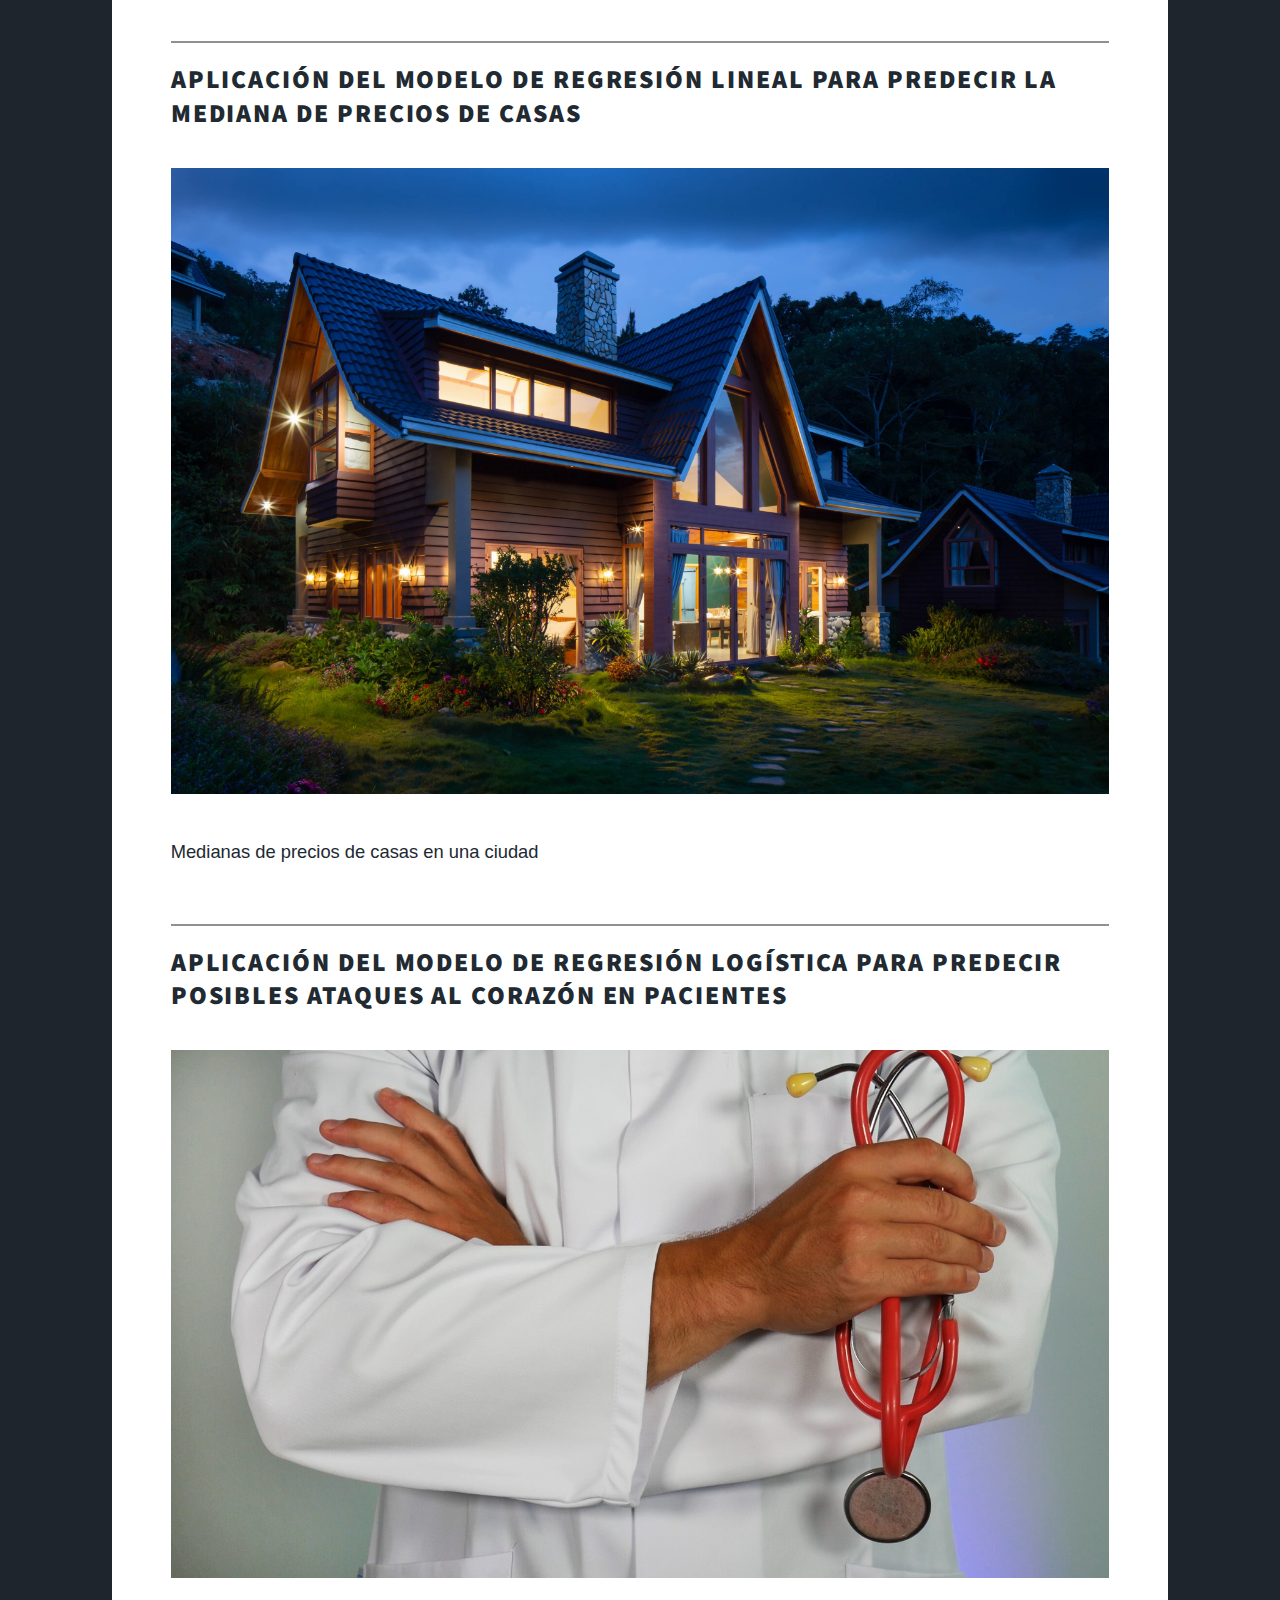
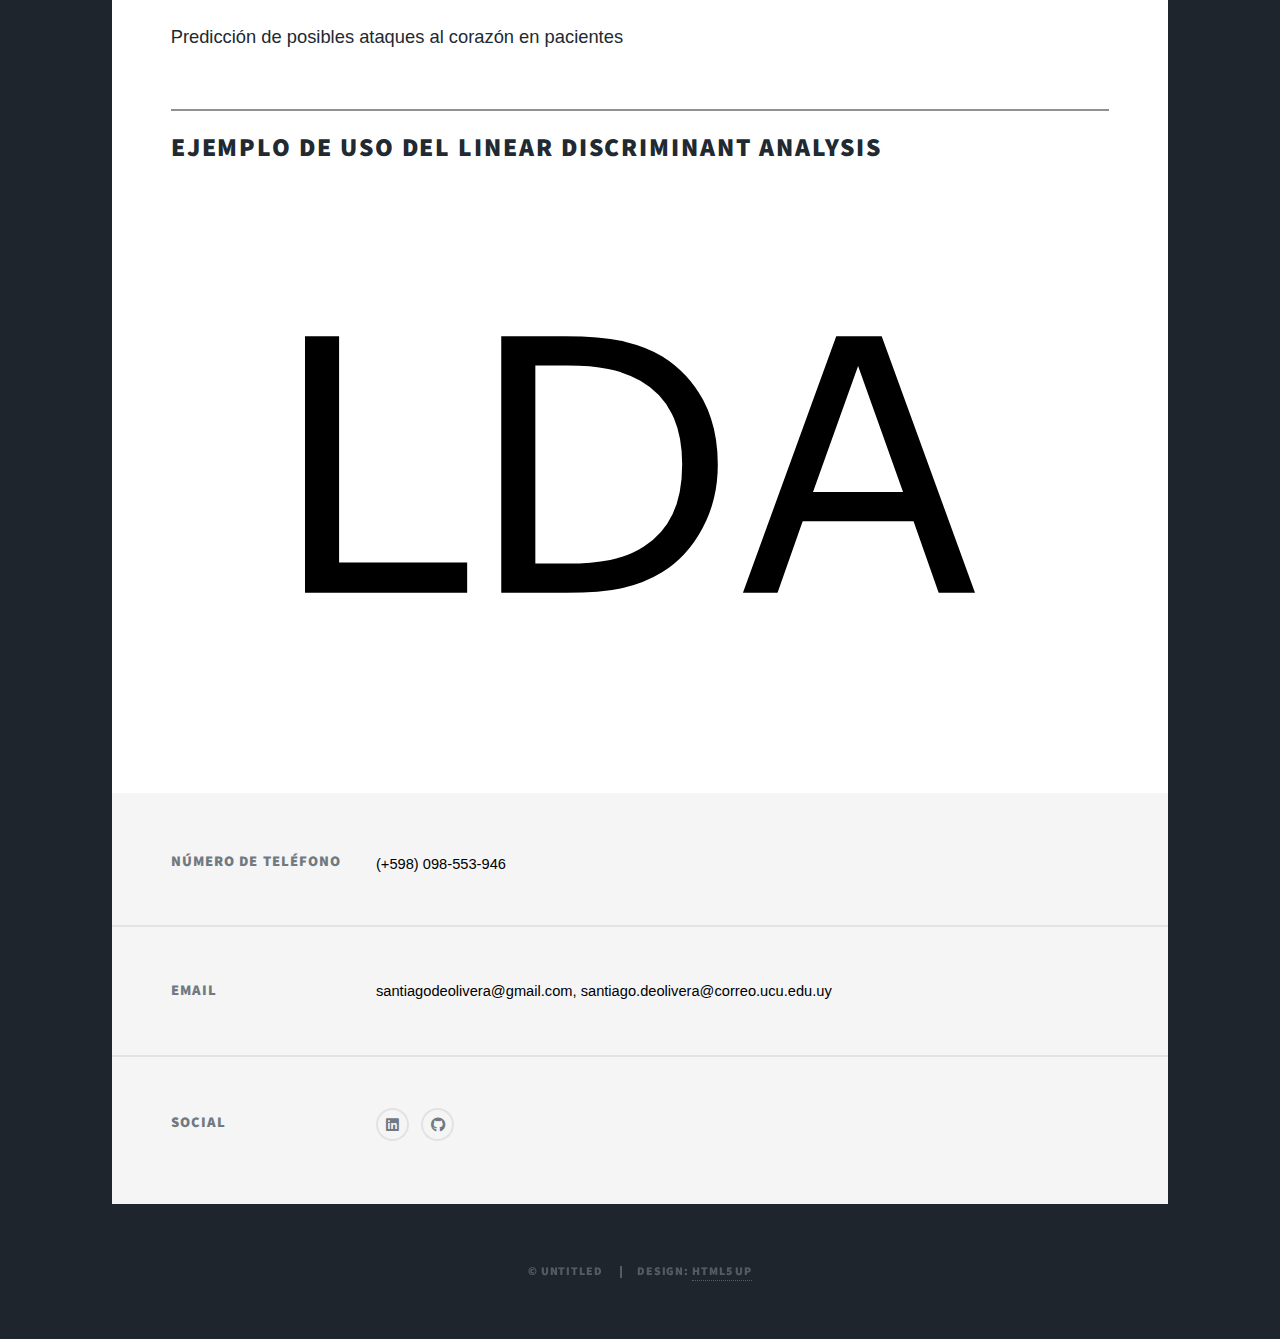
==== commit 39803ab9: "." ====
--- a/index.html
+++ b/index.html
@@ -90,7 +90,8 @@
 					<div class="divider"></div>
 					<article>
 						<header>
-							<h2><a href="UT3-TA2.html">Aplicación del modelo de Regresión Lineal para predecir la mediana de precios de casas</a></h2>
+							<h2><a href="UT3-TA2.html">Aplicación del modelo de Regresión Lineal para predecir la
+									mediana de precios de casas</a></h2>
 						</header>
 						<a href="UT3-TA2.html" class="image fit"><img src="images/casa.jpg" alt="" /></a>
 						<p>Medianas de precios de casas en una ciudad</p>
@@ -98,7 +99,8 @@
 					<div class="divider"></div>
 					<article>
 						<header>
-							<h2><a href="UT3-TA4.html">Aplicación del modelo de Regresión Logística para predecir posibles ataques al corazón en pacientes</a></h2>
+							<h2><a href="UT3-TA4.html">Aplicación del modelo de Regresión Logística para predecir
+									posibles ataques al corazón en pacientes</a></h2>
 						</header>
 						<a href="UT3-TA4.html" class="image fit"><img src="images/doctor.jpg" alt="" /></a>
 						<p>Predicción de posibles ataques al corazón en pacientes</p>
@@ -132,26 +134,24 @@
 		</div>
 
 		<!-- Footer -->
-        <footer id="footer">
+		<footer id="footer">
 			<section class="split contact">
 				<section class="alt">
-					<h3>Dirección</h3>
-					<p>Calle 2B entre 12 y 14, Atlántida, Canelones, Uruguay</p>
-				</section>
-				<section>
 					<h3>Número de teléfono</h3>
 					<p>(+598) 098-553-946</p>
 				</section>
 				<section>
 					<h3>Email</h3>
-						<p>santiagodeolivera@gmail.com, santiago.deolivera@correo.ucu.edu.uy</p>
+					<p>santiagodeolivera@gmail.com, santiago.deolivera@correo.ucu.edu.uy</p>
 				</section>
 				<section>
 					<h3>Social</h3>
 					<ul class="icons alt">
-						<li><a href="https://www.linkedin.com/in/santiago-de-olivera-49247b234/" class="icon brands alt fa-linkedin"><span class="label">LinkedIn</span></a>
+						<li><a href="https://www.linkedin.com/in/santiago-de-olivera-49247b234/"
+								class="icon brands alt fa-linkedin"><span class="label">LinkedIn</span></a>
 						</li>
-						<li><a href="https://github.com/santiagodeolivera" class="icon brands alt fa-github"><span class="label">GitHub</span></a></li>
+						<li><a href="https://github.com/santiagodeolivera" class="icon brands alt fa-github"><span
+									class="label">GitHub</span></a></li>
 					</ul>
 				</section>
 			</section>
@@ -177,7 +177,7 @@
 	<script src="assets/js/util.js"></script>
 	<script src="assets/js/main.js"></script>
 
-    <script src="assets/js/other.js"></script>
+	<script src="assets/js/other.js"></script>
 
 </body>
 
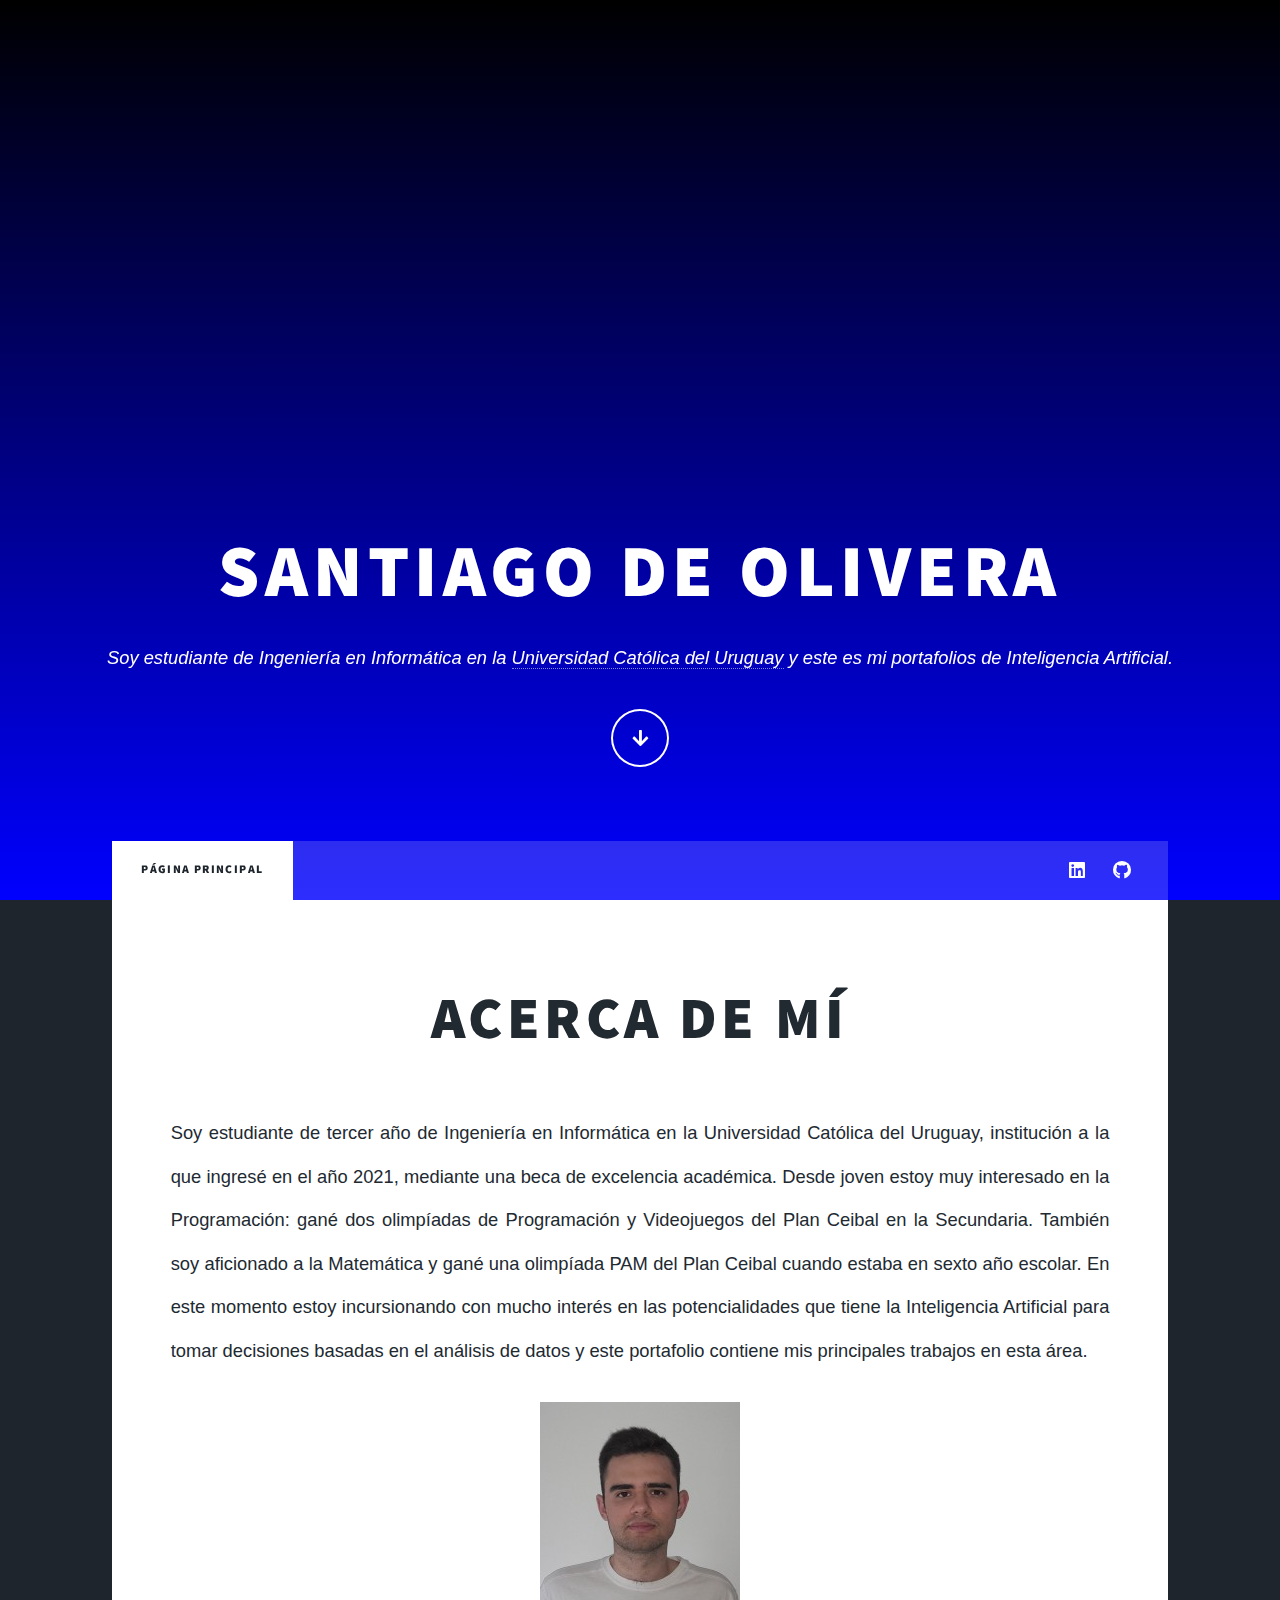
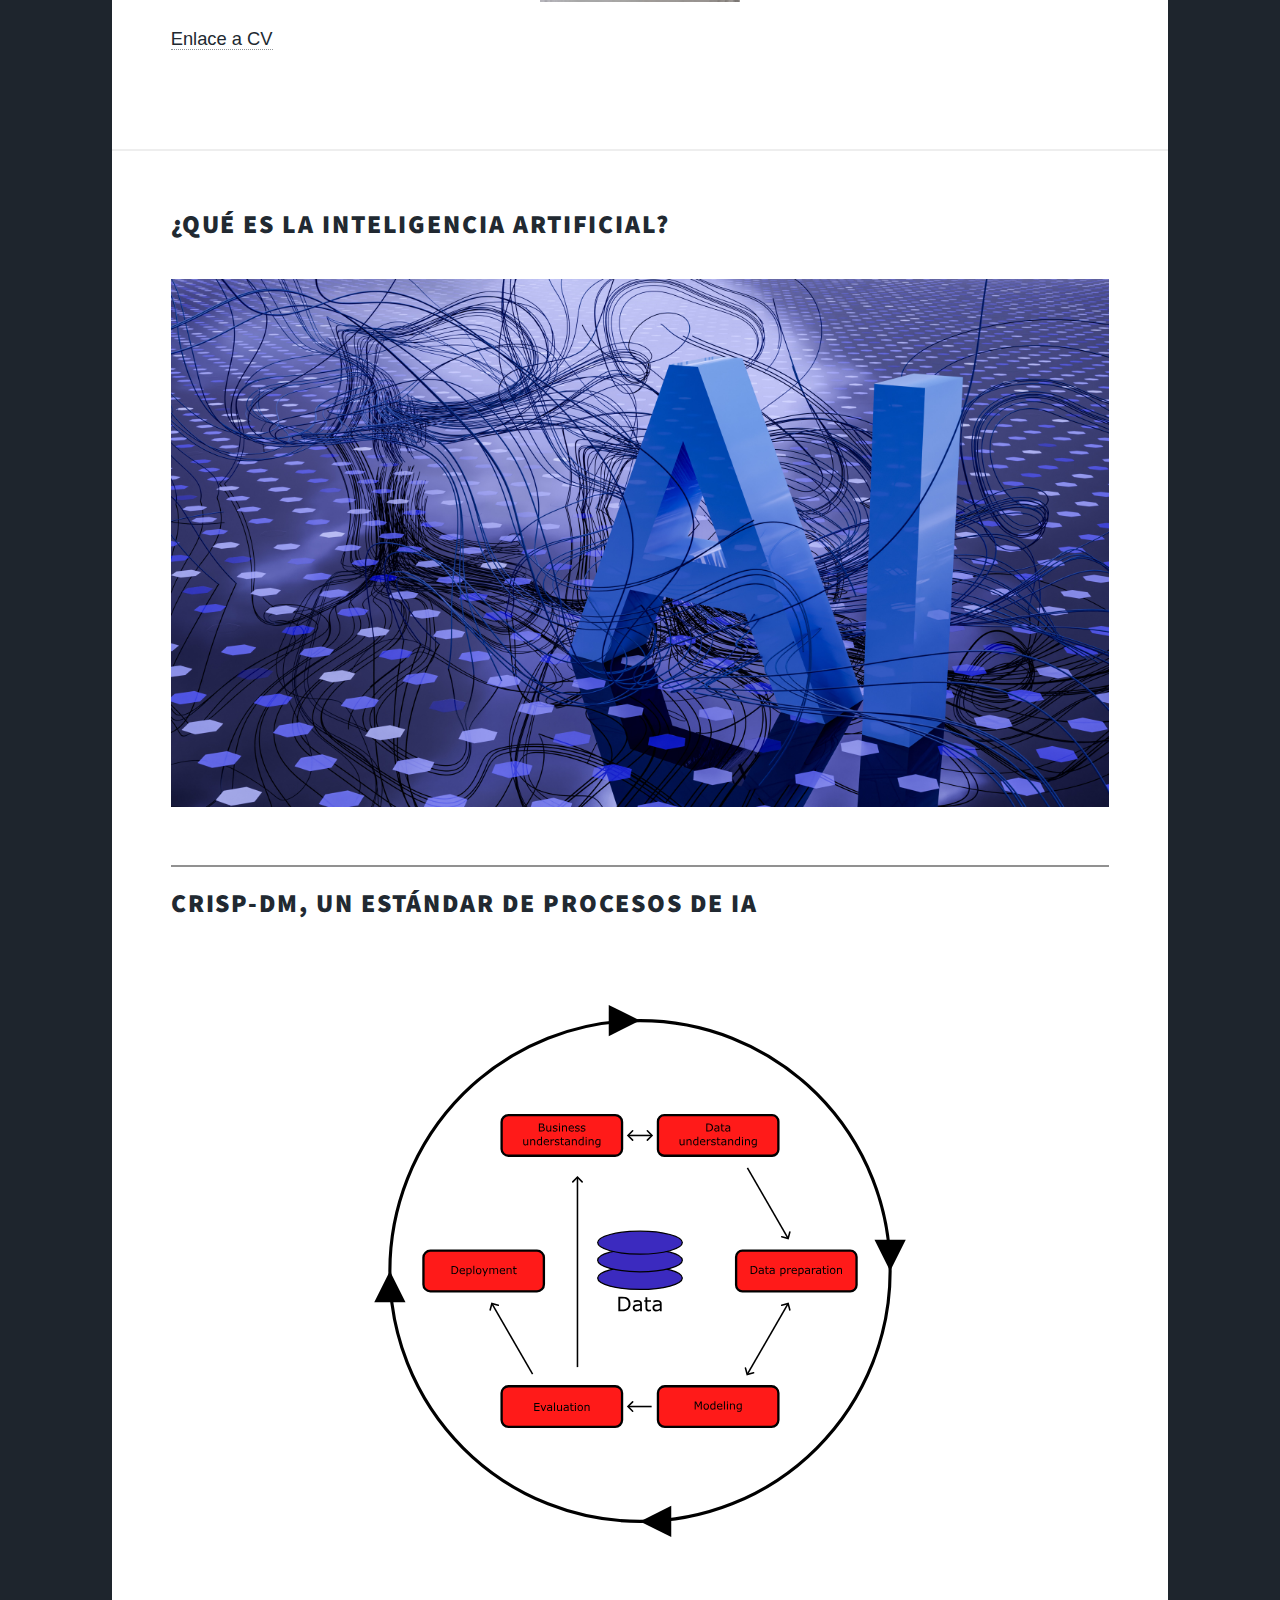
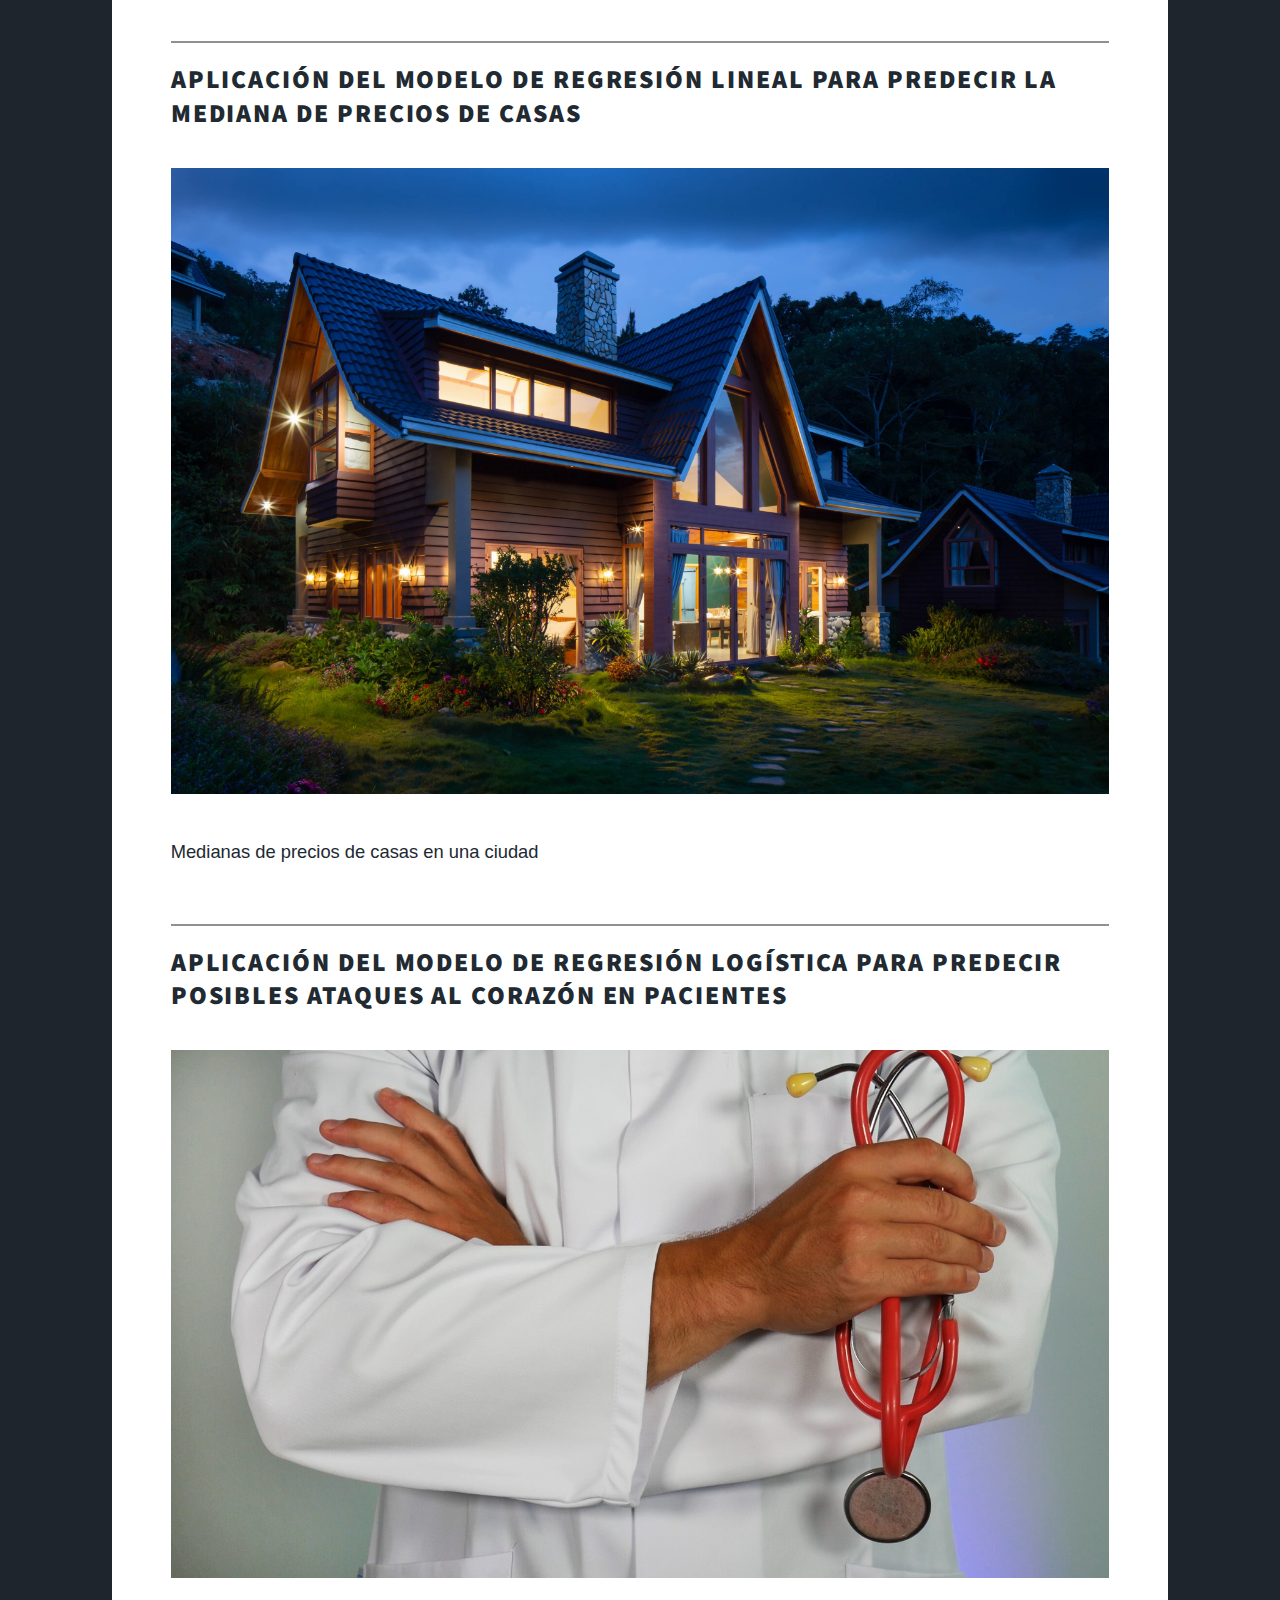
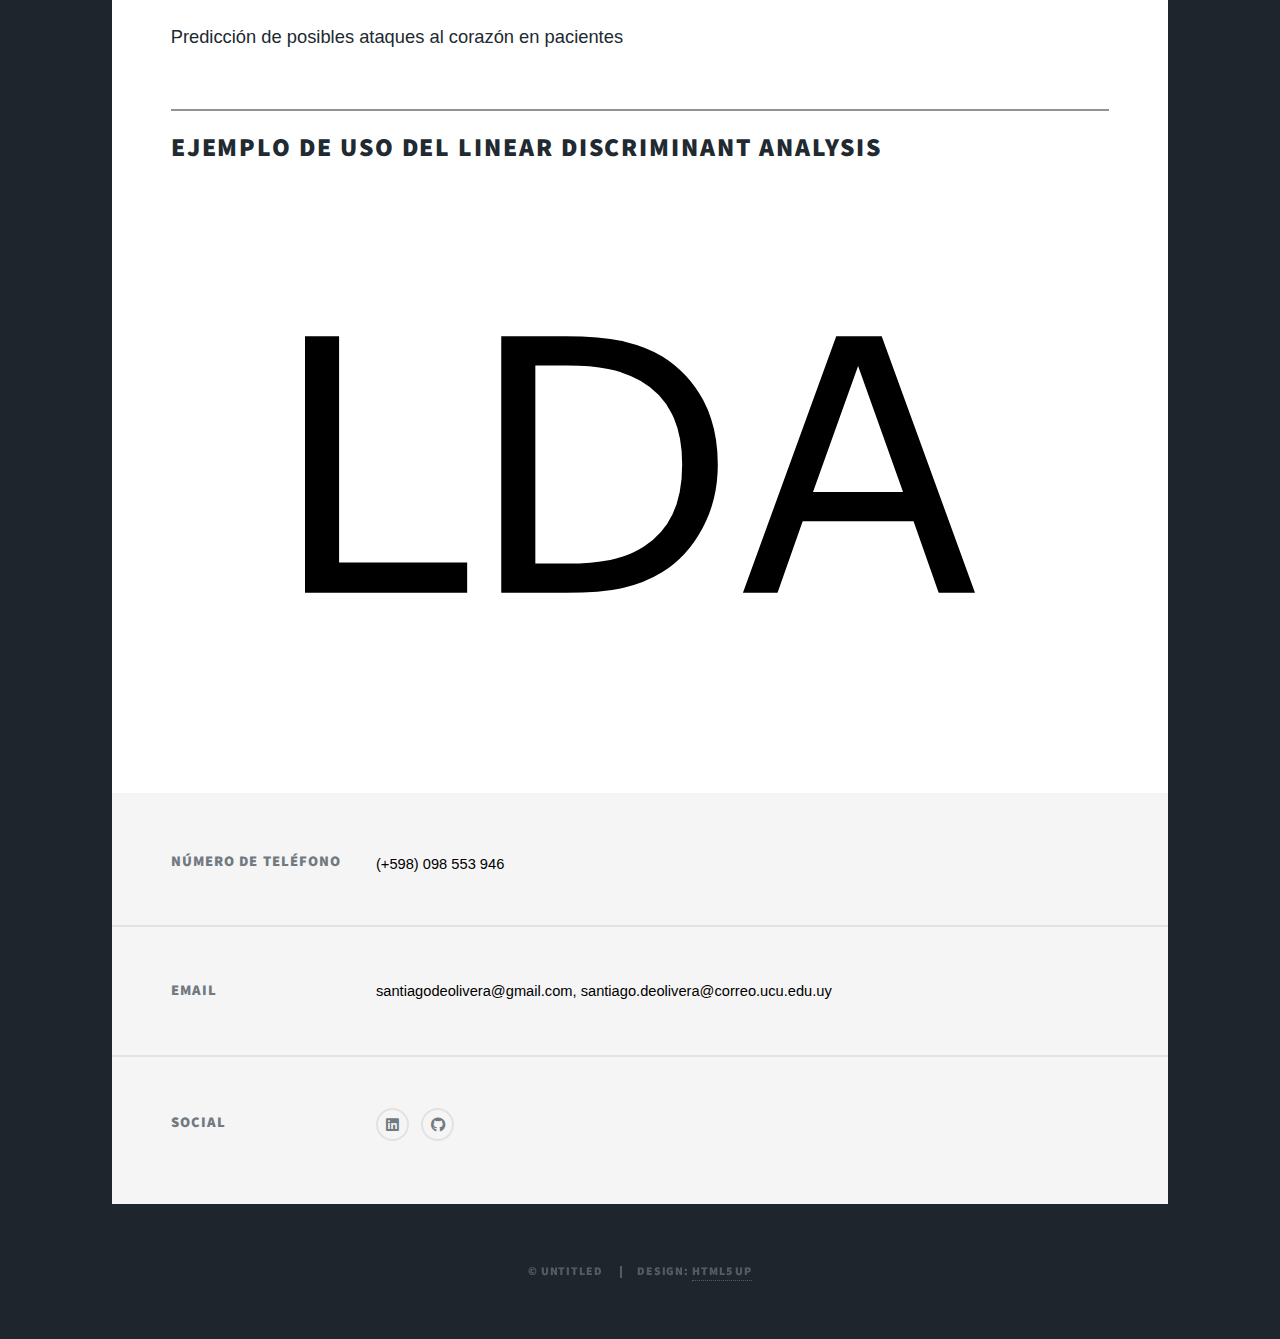
==== commit dcda63c4: "." ====
--- a/index.html
+++ b/index.html
@@ -138,7 +138,7 @@
 			<section class="split contact">
 				<section class="alt">
 					<h3>Número de teléfono</h3>
-					<p>(+598) 098-553-946</p>
+					<p>(+598) 098 553 946</p>
 				</section>
 				<section>
 					<h3>Email</h3>
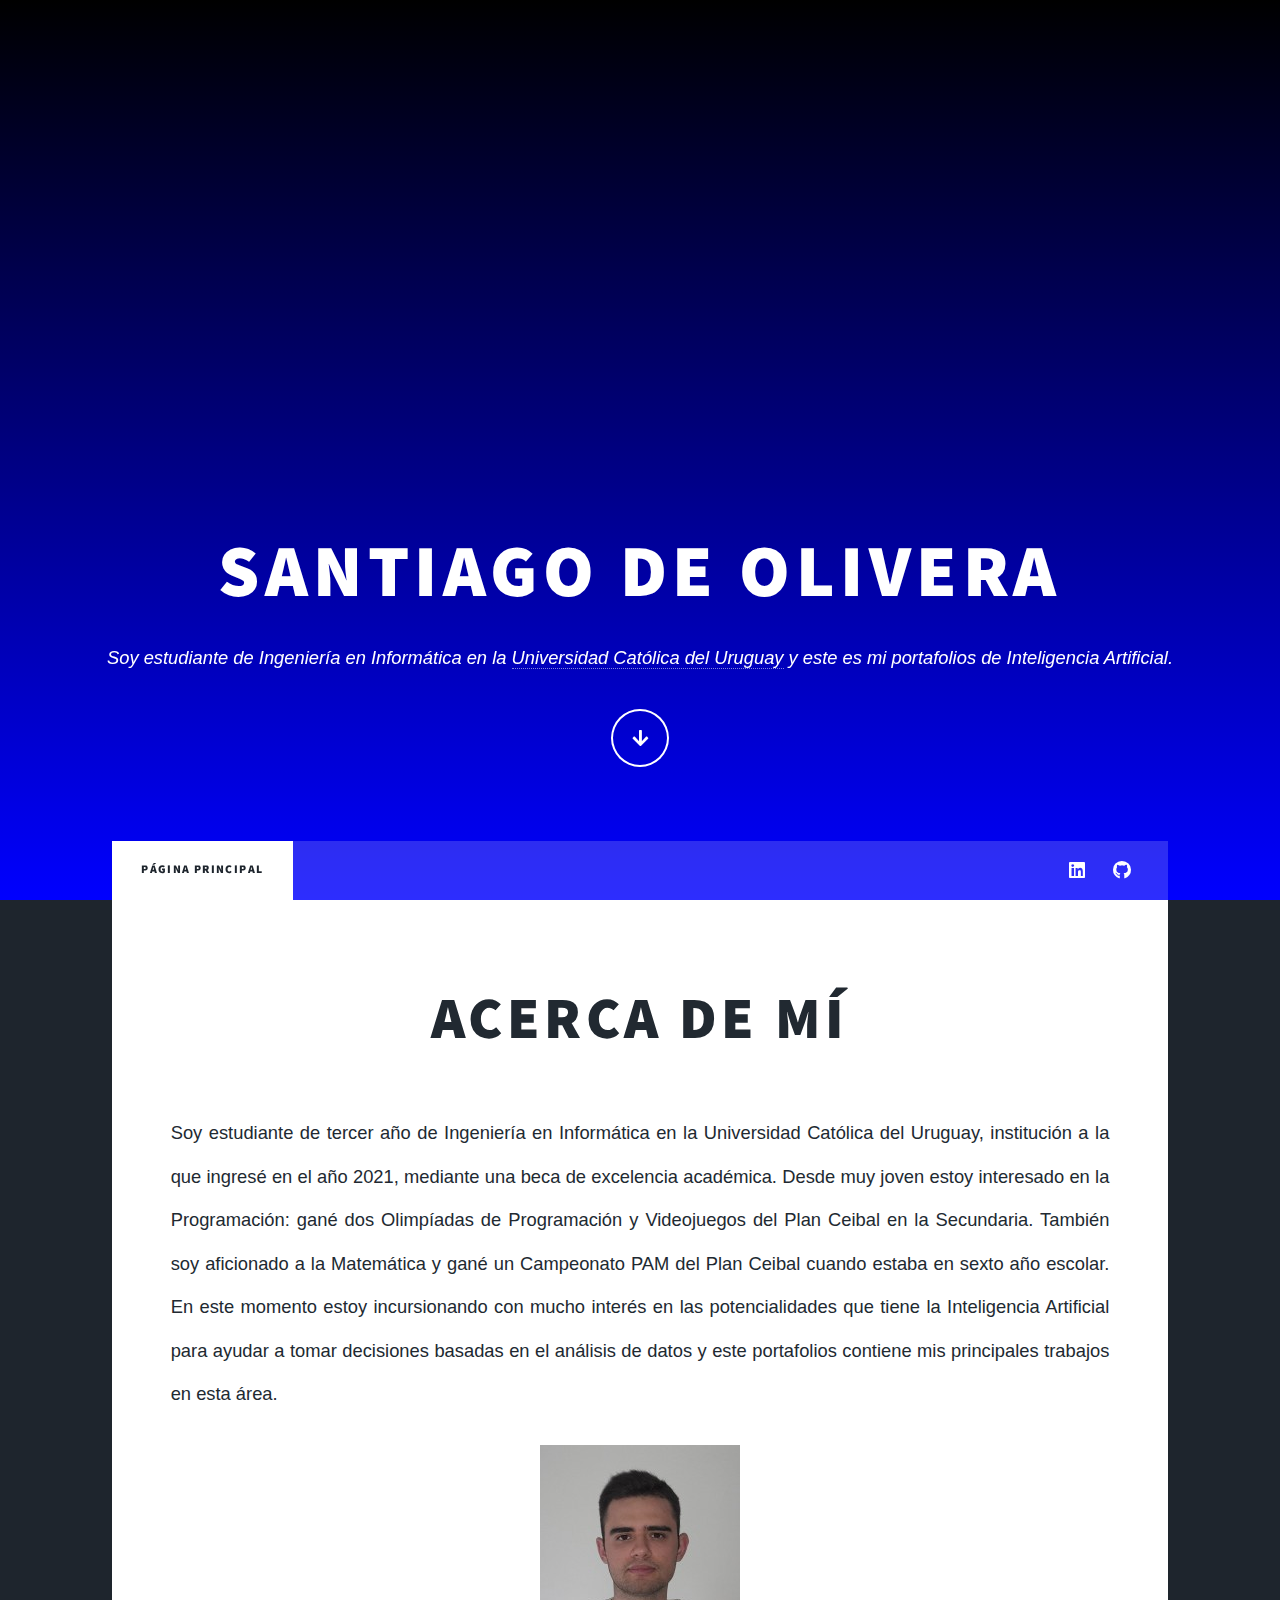
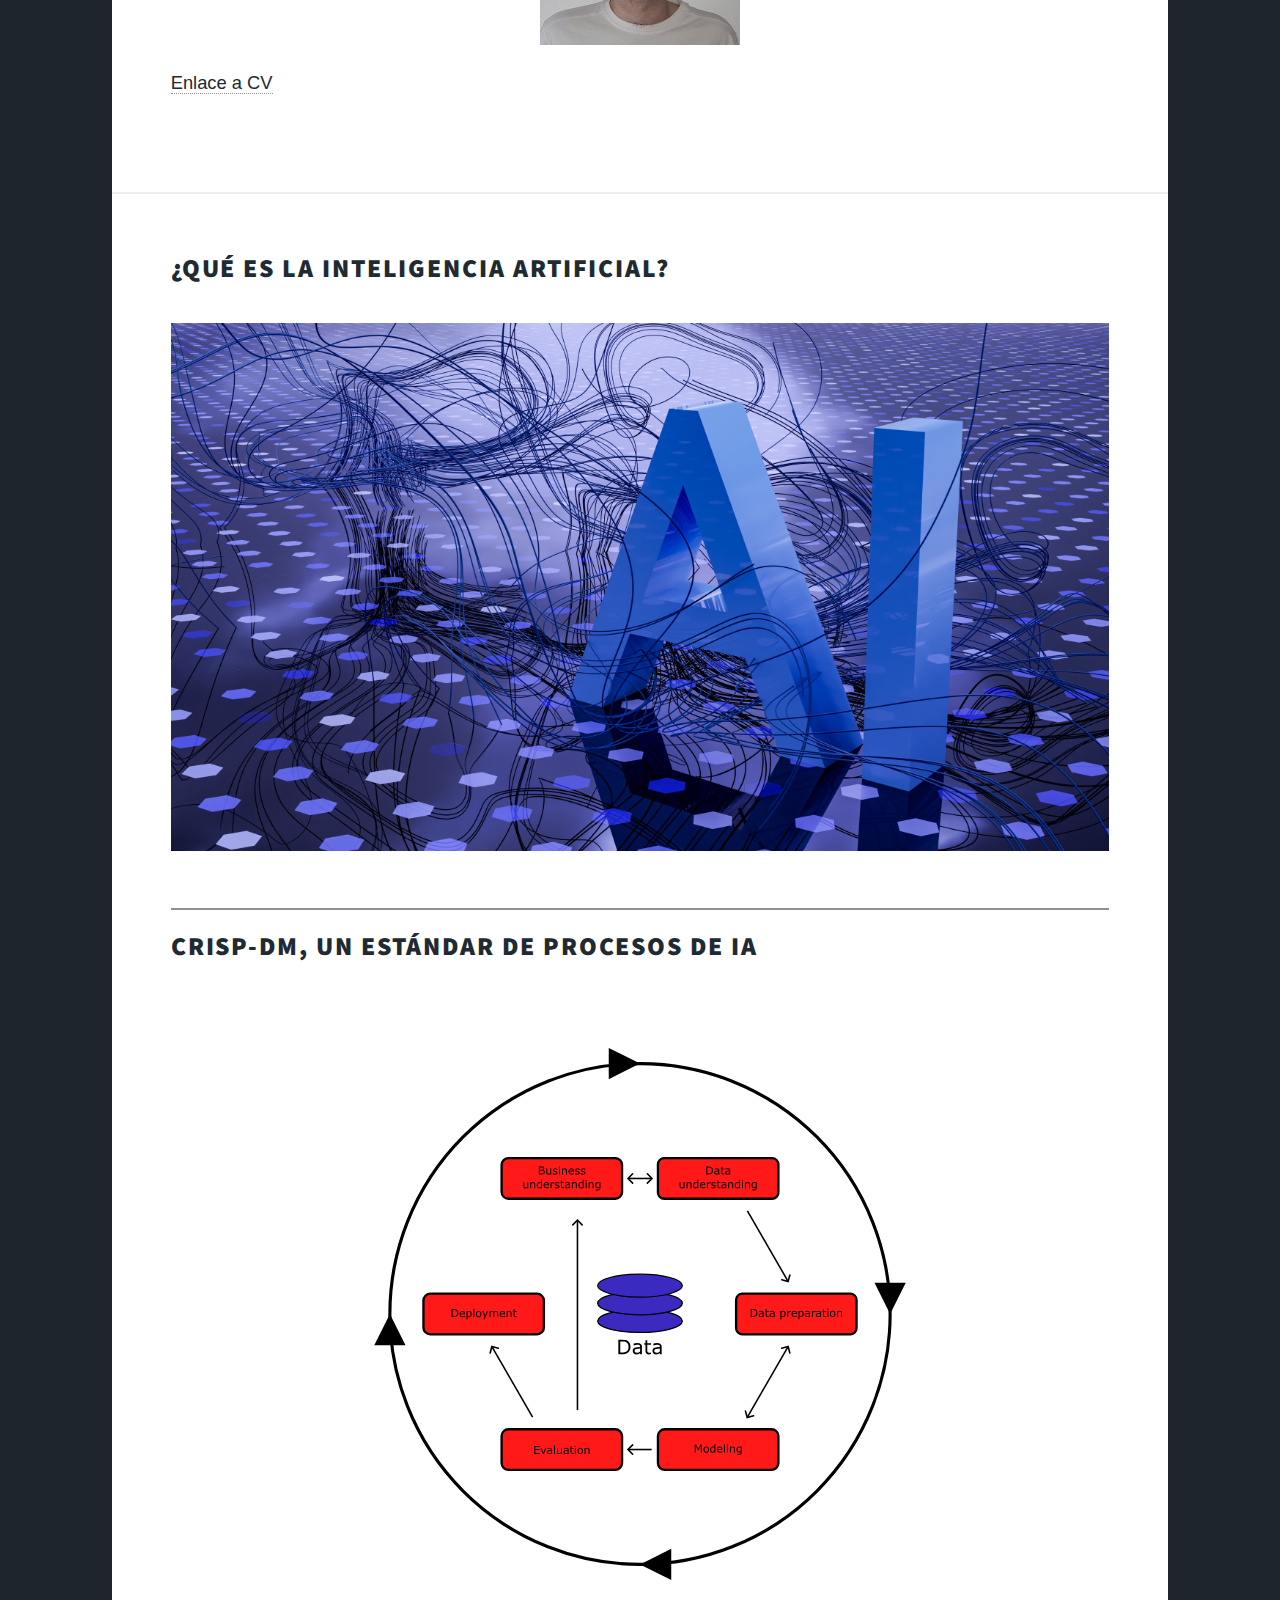
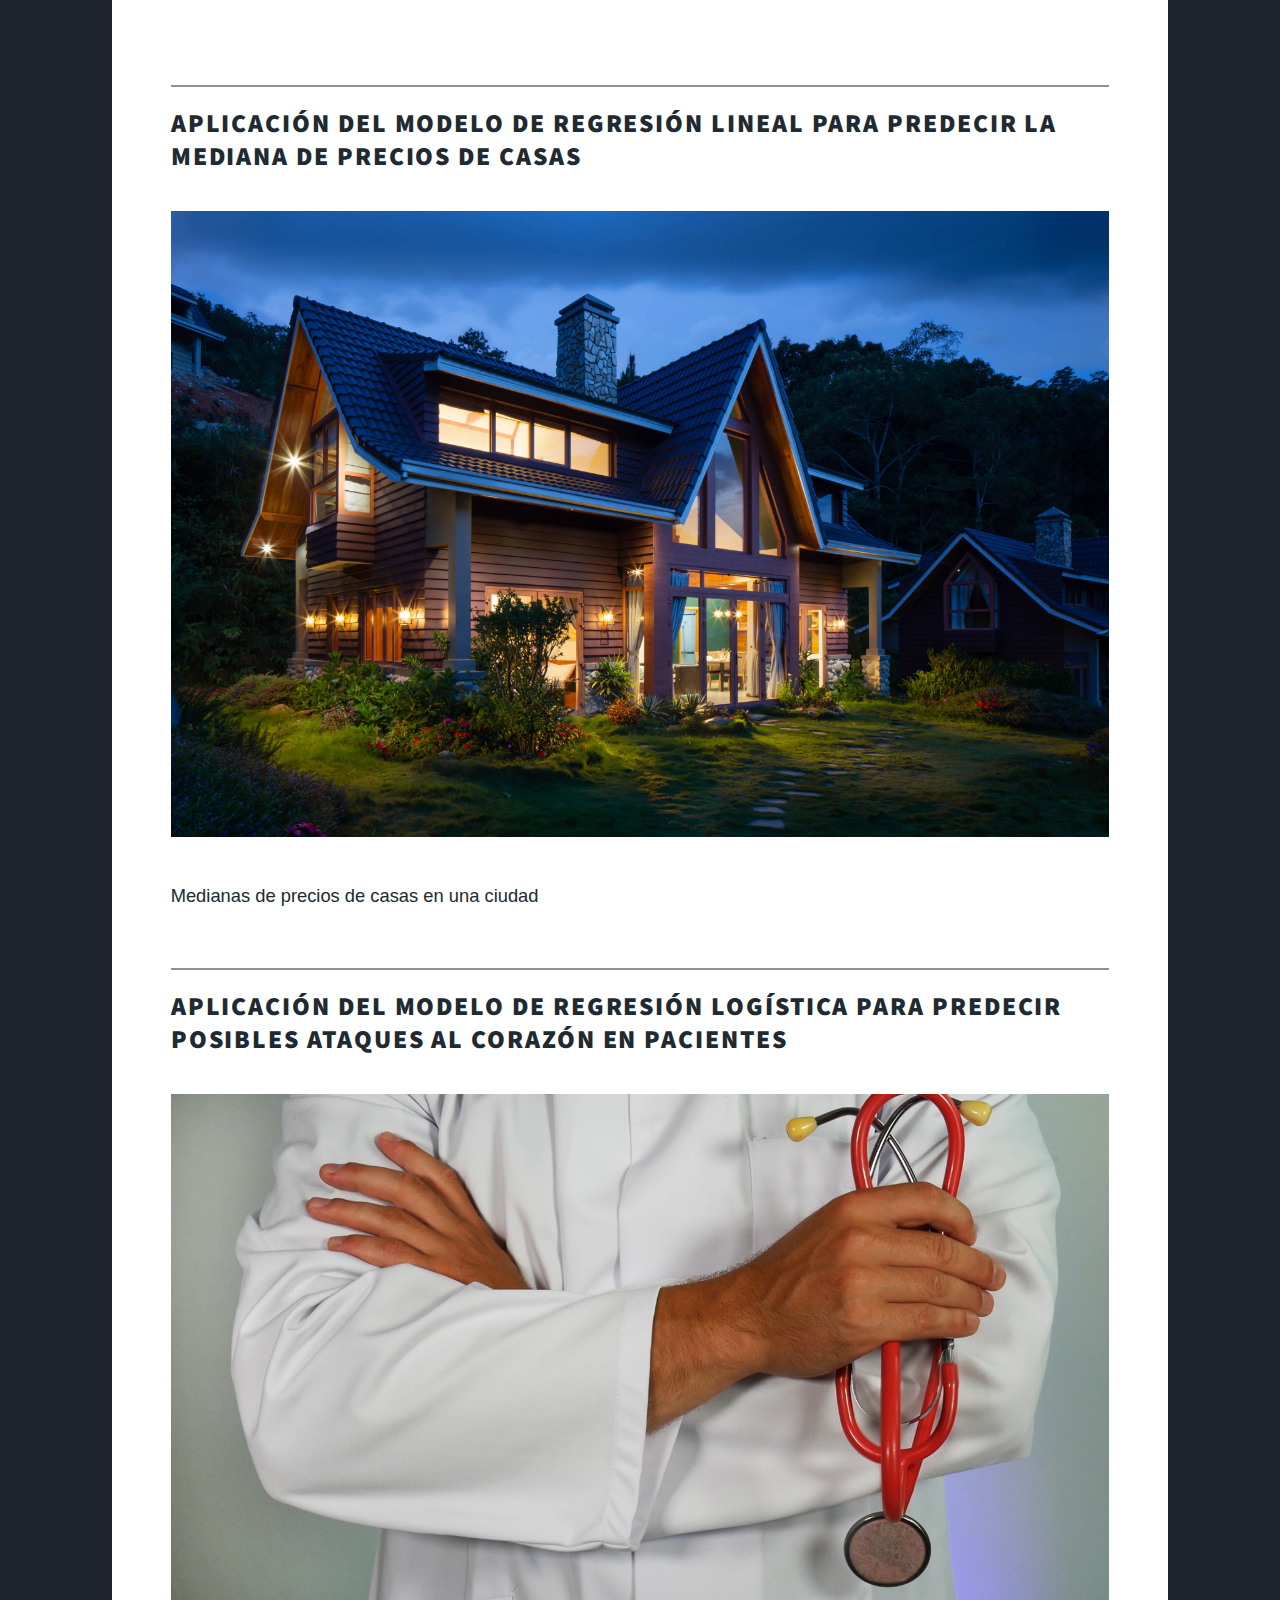
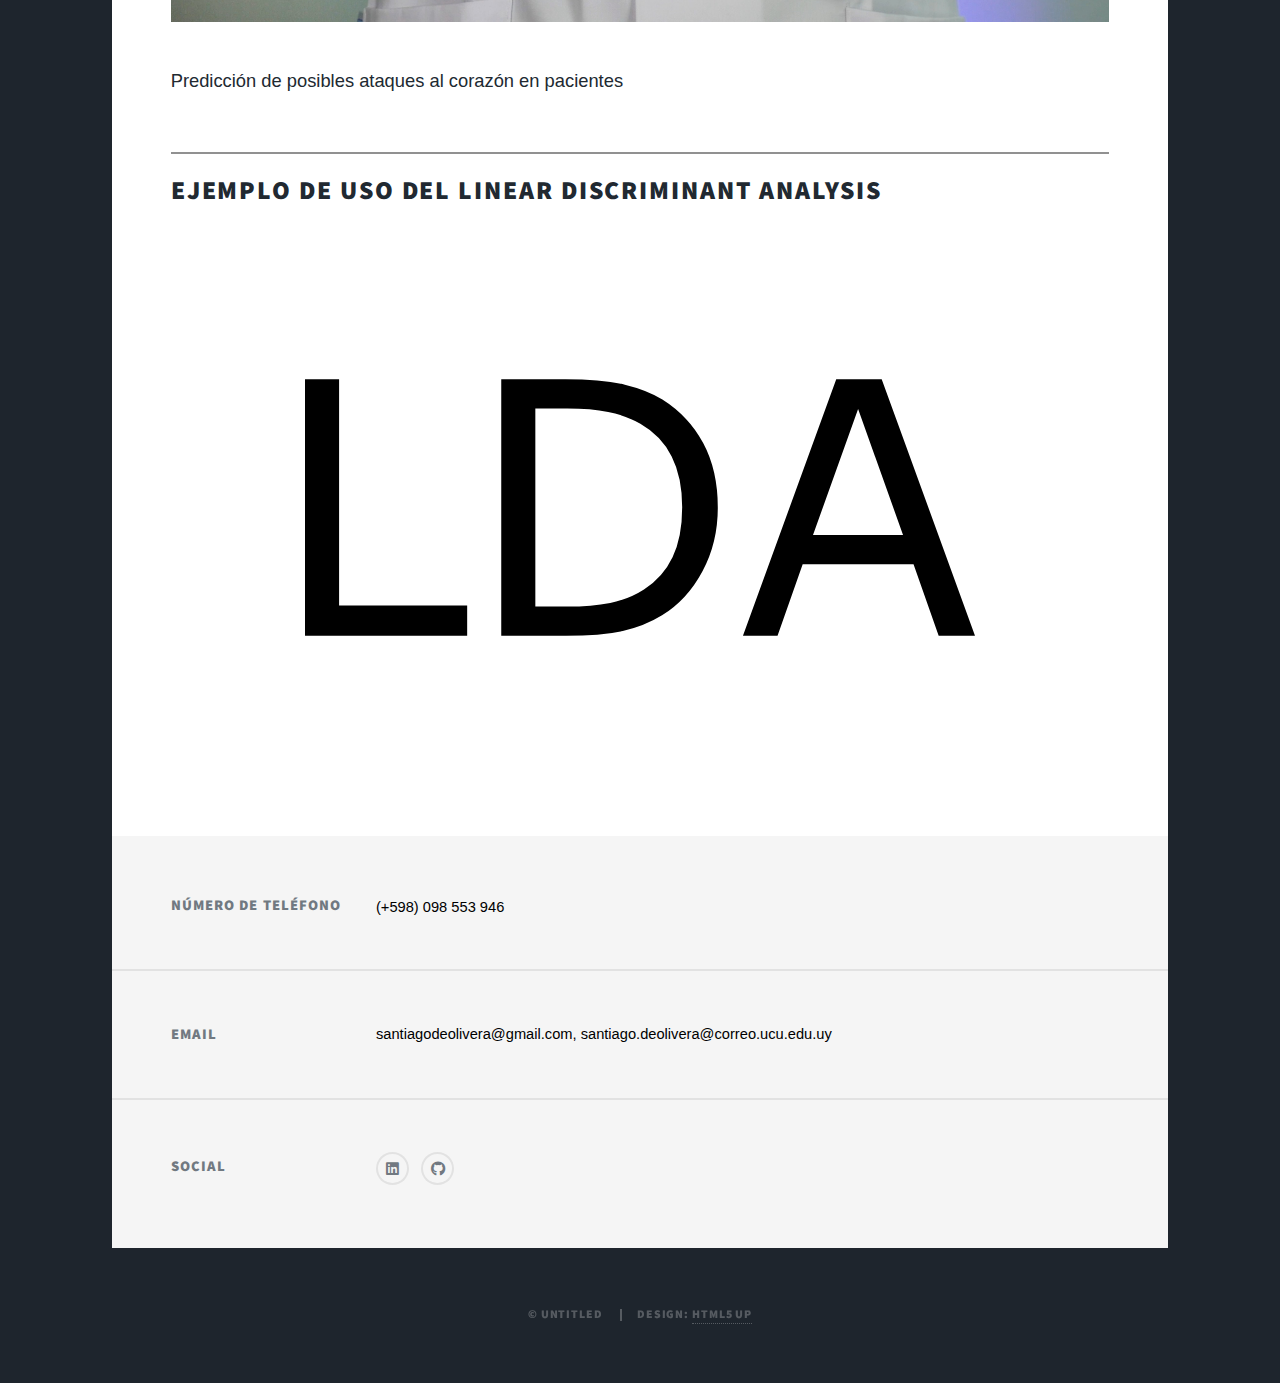
==== commit 9b8c0669: "." ====
--- a/index.html
+++ b/index.html
@@ -59,13 +59,13 @@
 				</header>
 				<p>
 					Soy estudiante de tercer año de Ingeniería en Informática en la Universidad Católica del Uruguay,
-					institución a la que ingresé en el año 2021, mediante una beca de excelencia académica. Desde joven
-					estoy muy interesado en la Programación: gané dos olimpíadas de Programación y
-					Videojuegos del Plan Ceibal en la Secundaria. También soy aficionado a la Matemática y gané una
-					olimpíada PAM del Plan Ceibal cuando estaba en sexto año escolar. En este momento estoy
+					institución a la que ingresé en el año 2021, mediante una beca de excelencia académica. Desde muy
+					joven estoy interesado en la Programación: gané dos Olimpíadas de Programación y
+					Videojuegos del Plan Ceibal en la Secundaria. También soy aficionado a la Matemática y gané un
+					Campeonato PAM del Plan Ceibal cuando estaba en sexto año escolar. En este momento estoy
 					incursionando con mucho interés en las potencialidades que tiene la Inteligencia Artificial para
-					tomar decisiones basadas en el análisis de datos y este portafolio contiene mis principales trabajos
-					en esta área.
+					ayudar a tomar decisiones basadas en el análisis de datos y este portafolios contiene mis principales
+					trabajos en esta área.
 				</p>
 				<img src="images/perfil.jpg" alt="Foto de perfil">
 				<p><a href="static/CV.pdf">Enlace a CV</a></p>
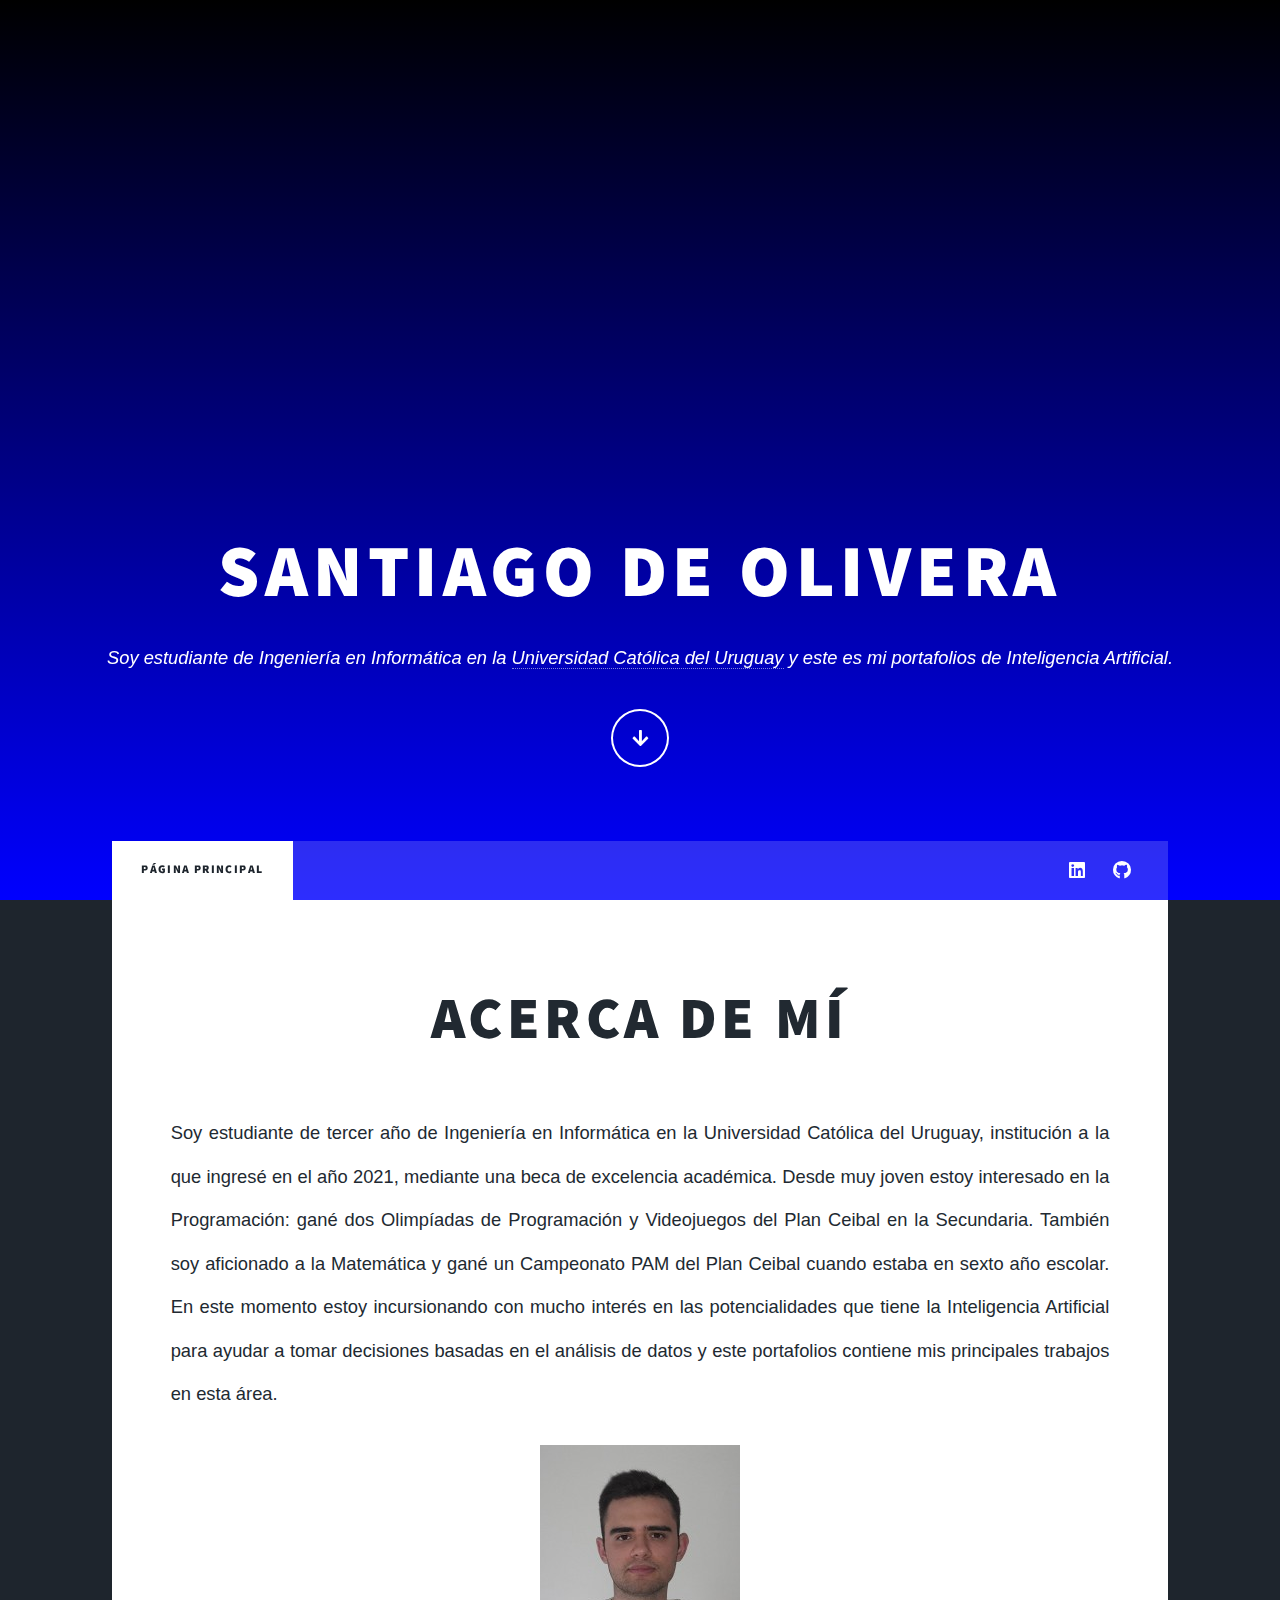
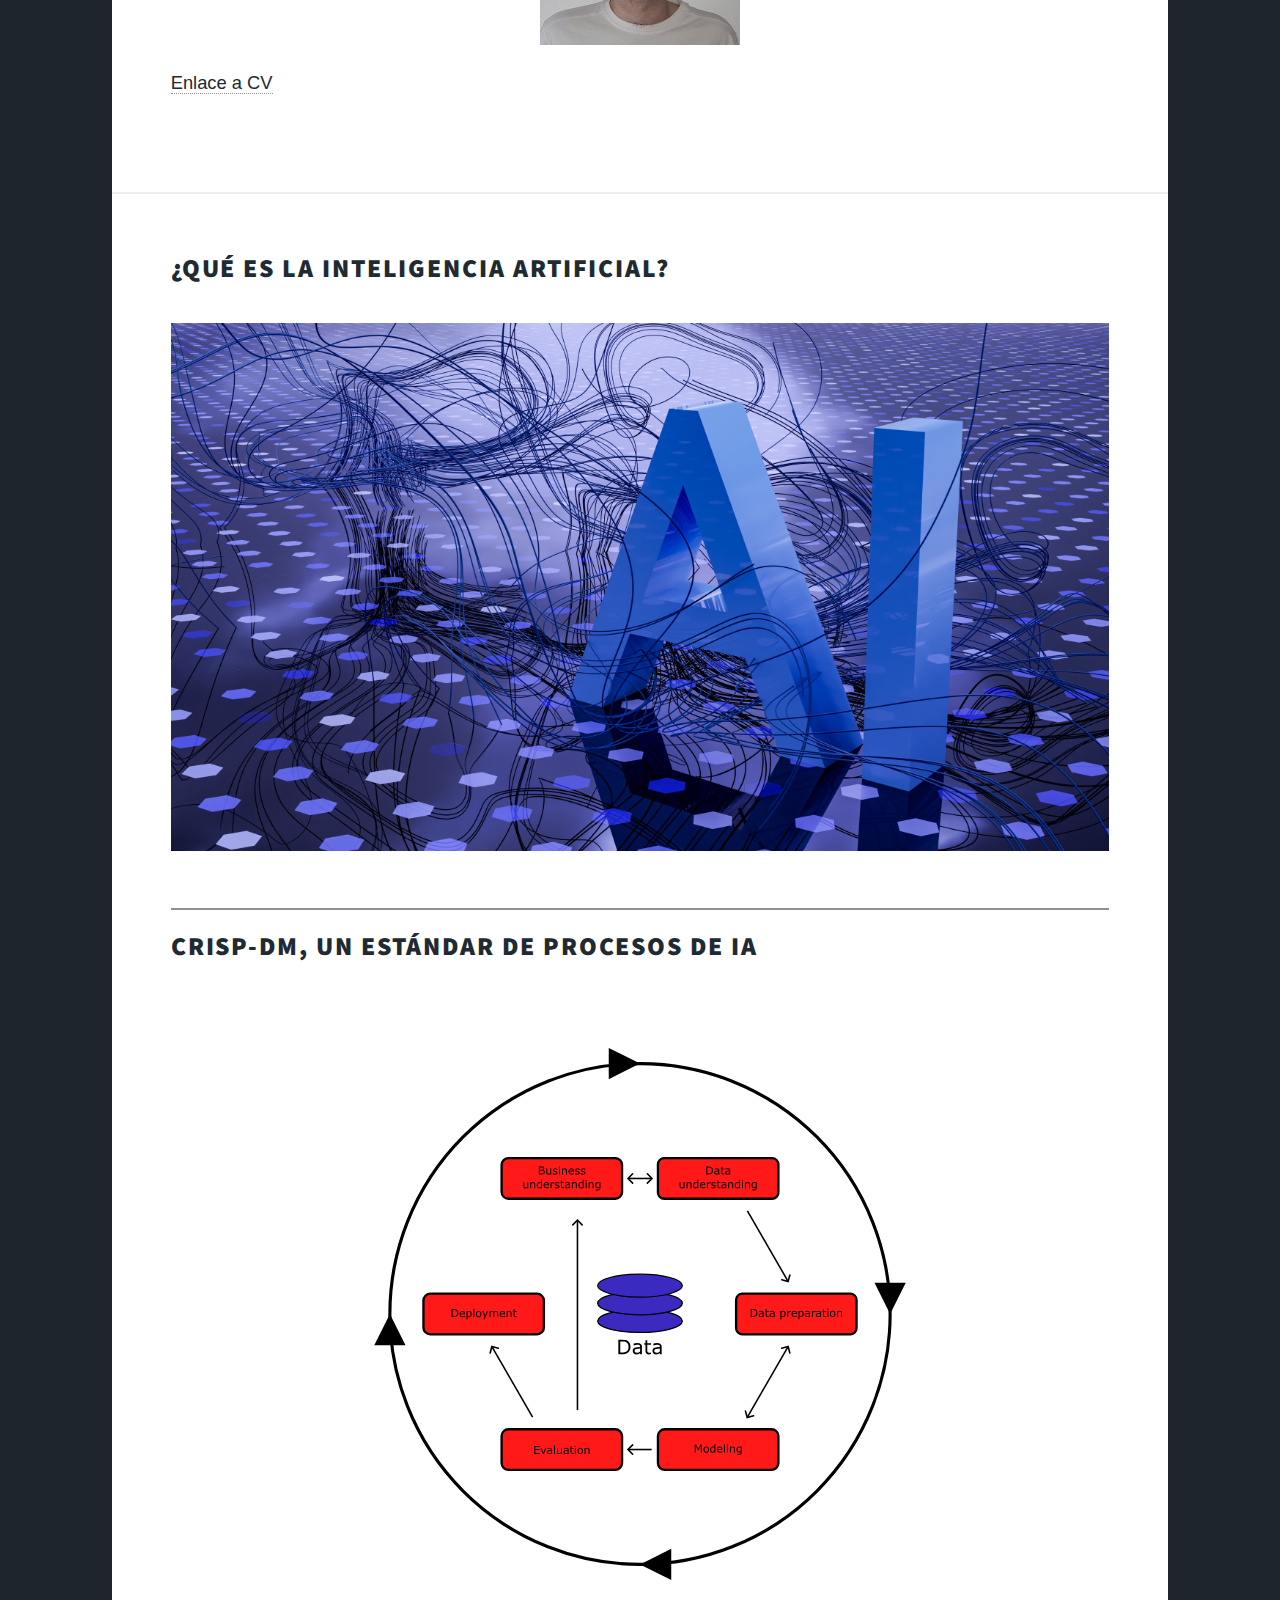
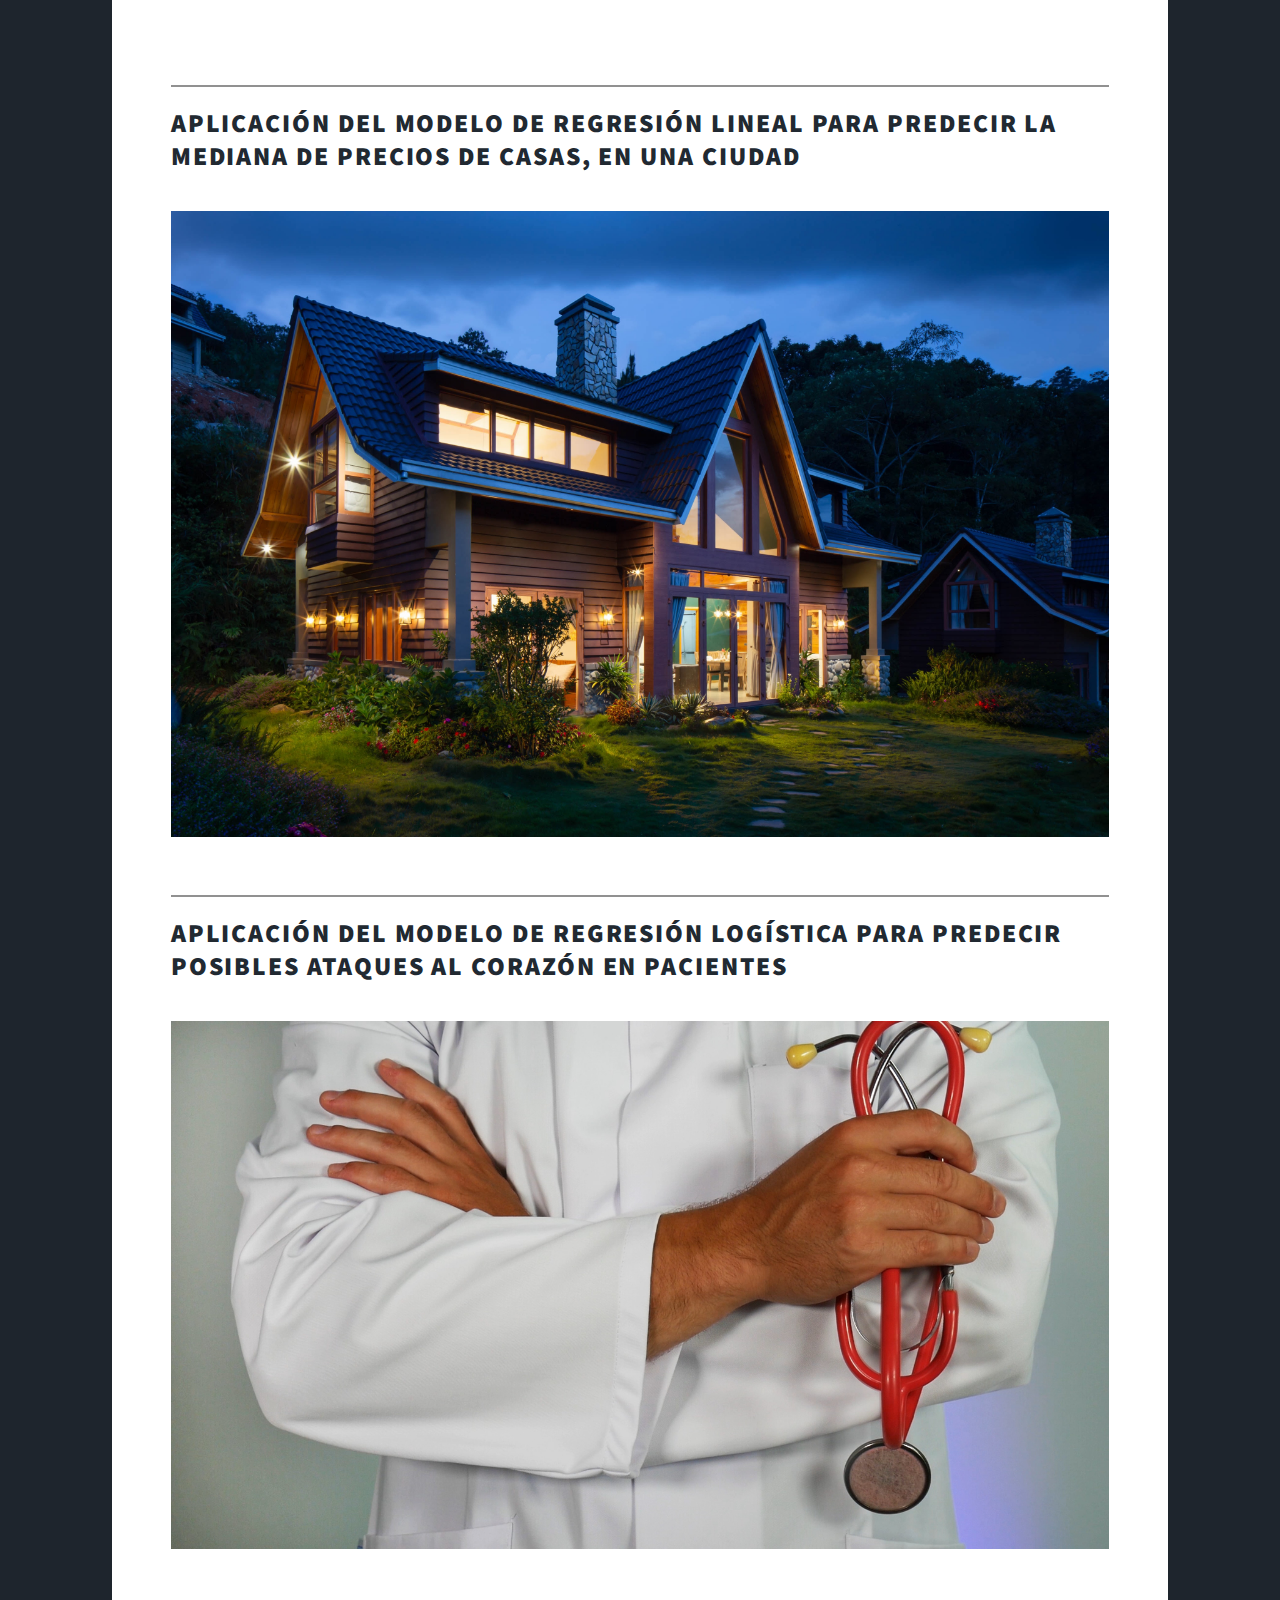
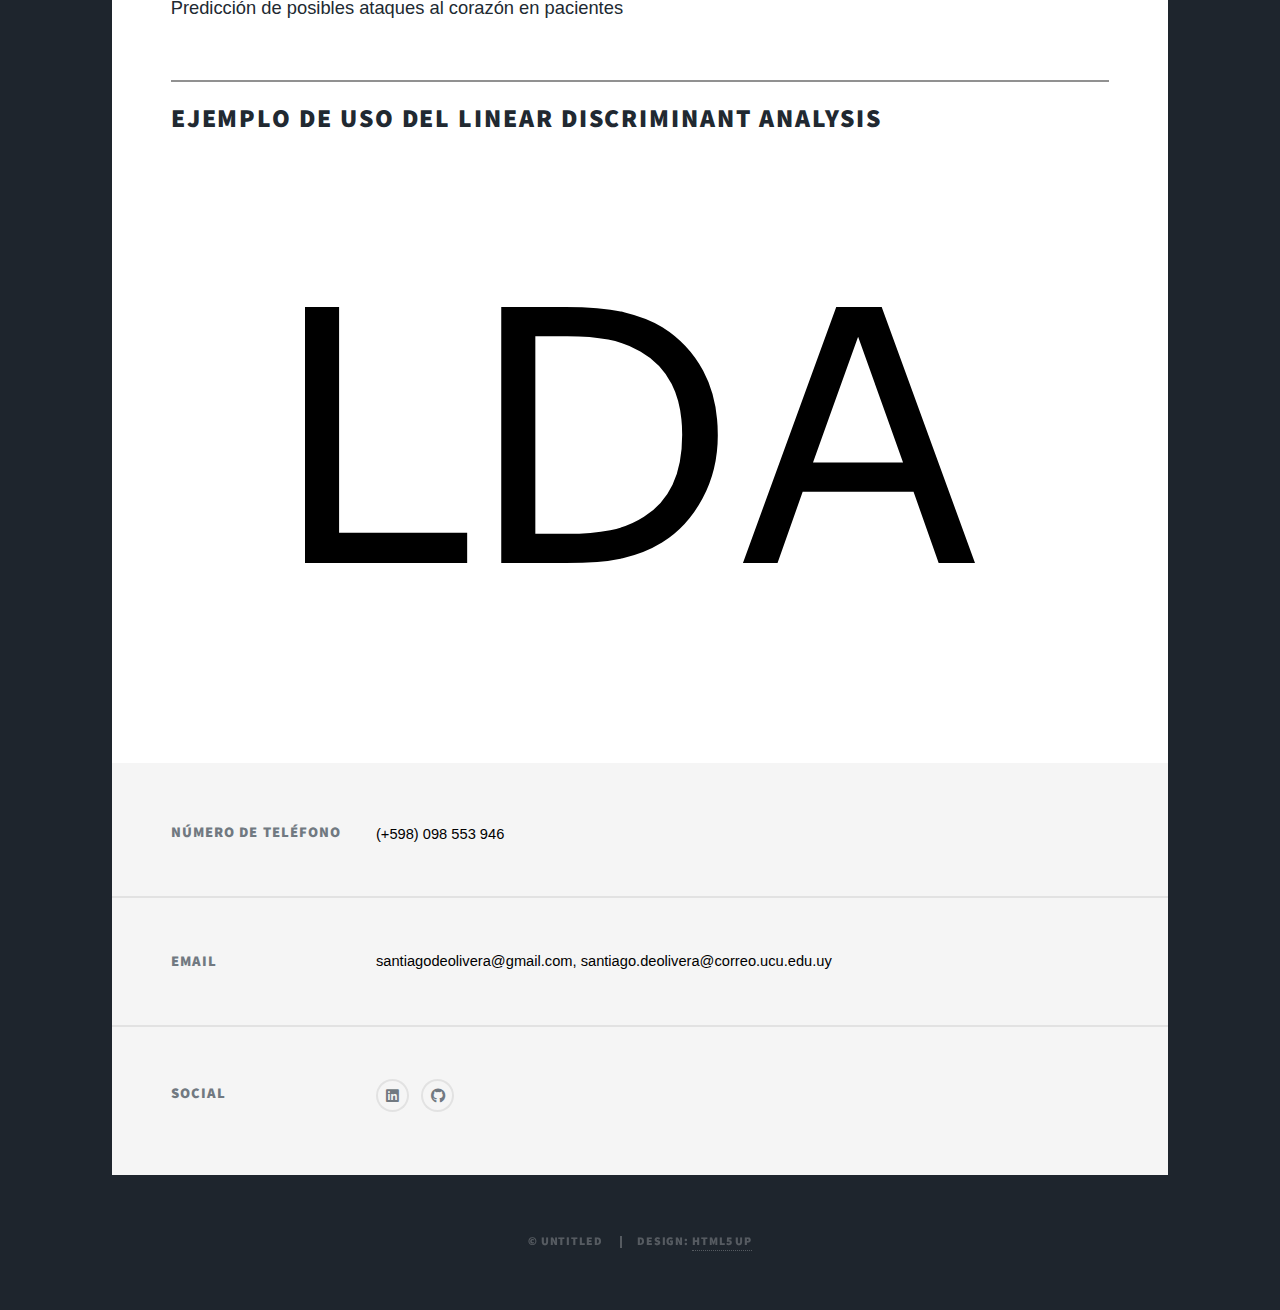
==== commit c6ac9e04: "." ====
--- a/index.html
+++ b/index.html
@@ -91,10 +91,9 @@
 					<article>
 						<header>
 							<h2><a href="UT3-TA2.html">Aplicación del modelo de Regresión Lineal para predecir la
-									mediana de precios de casas</a></h2>
+									mediana de precios de casas, en una ciudad</a></h2>
 						</header>
 						<a href="UT3-TA2.html" class="image fit"><img src="images/casa.jpg" alt="" /></a>
-						<p>Medianas de precios de casas en una ciudad</p>
 					</article>
 					<div class="divider"></div>
 					<article>
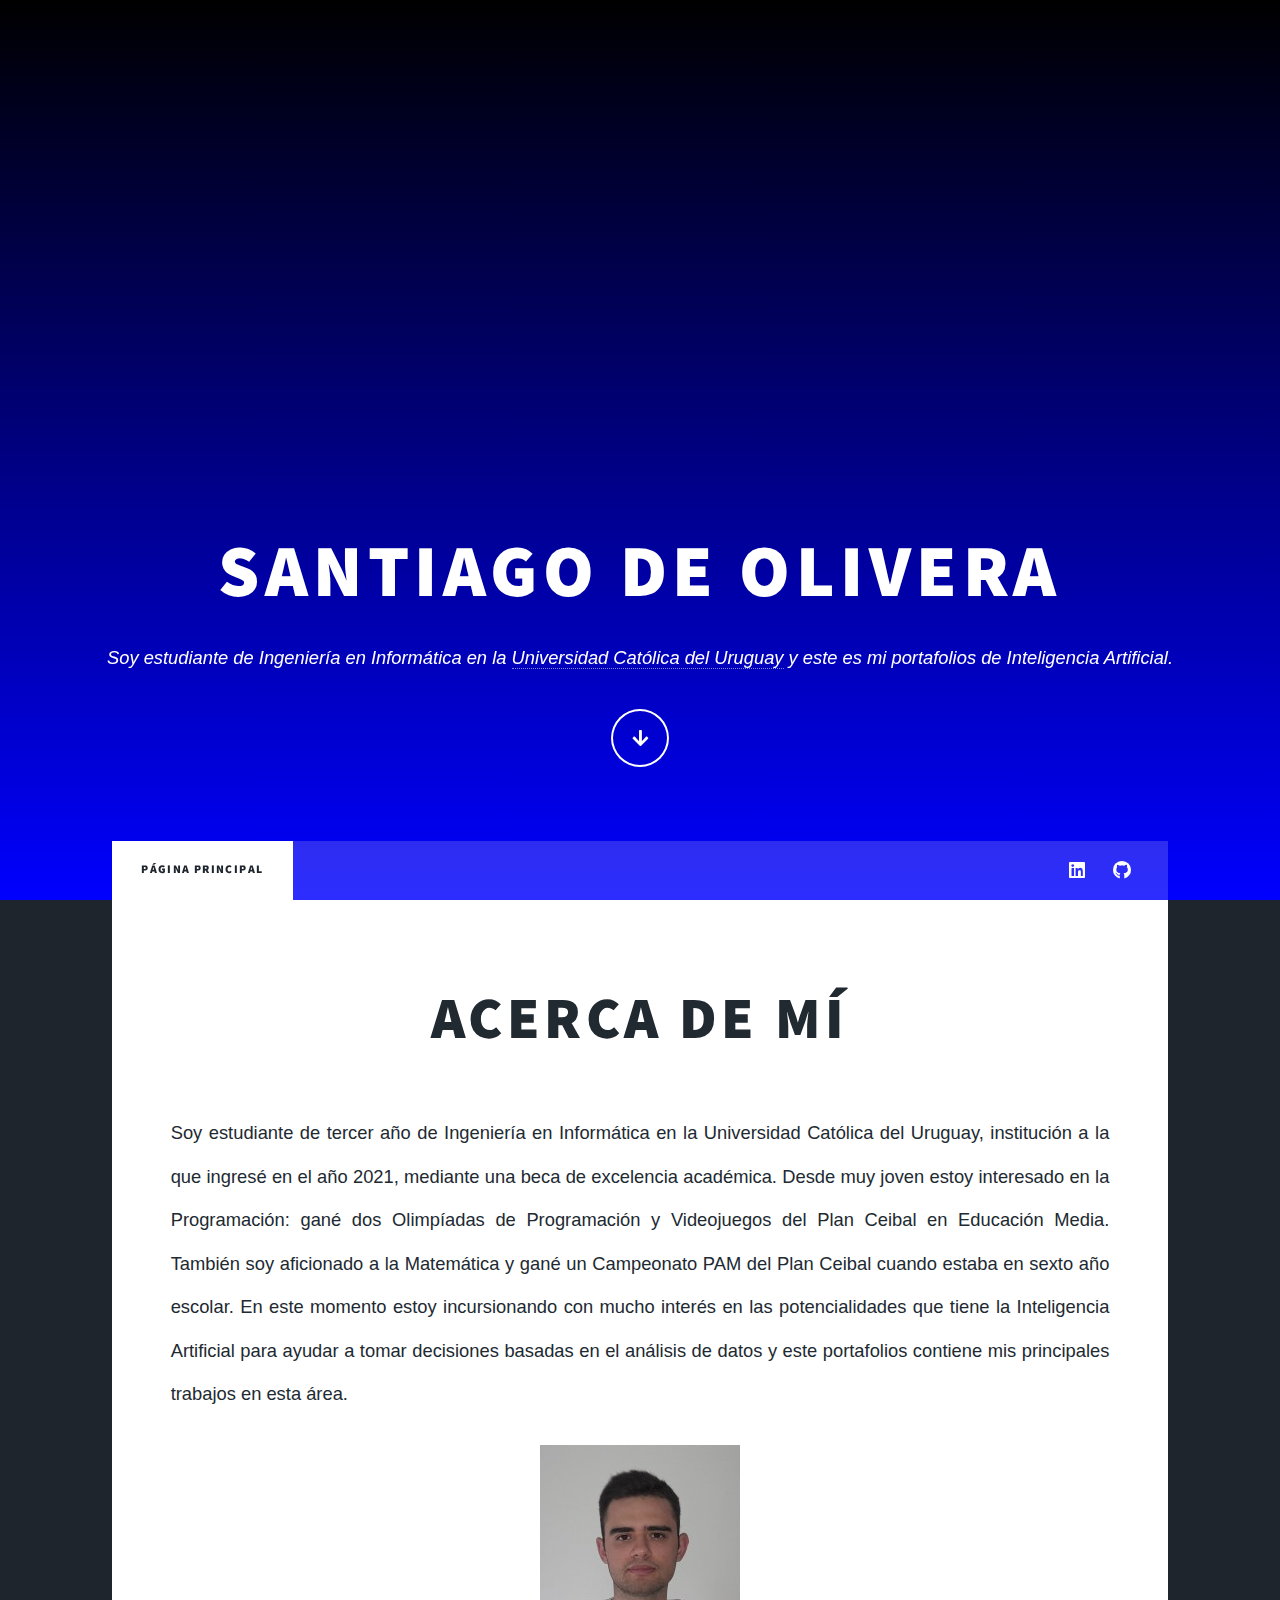
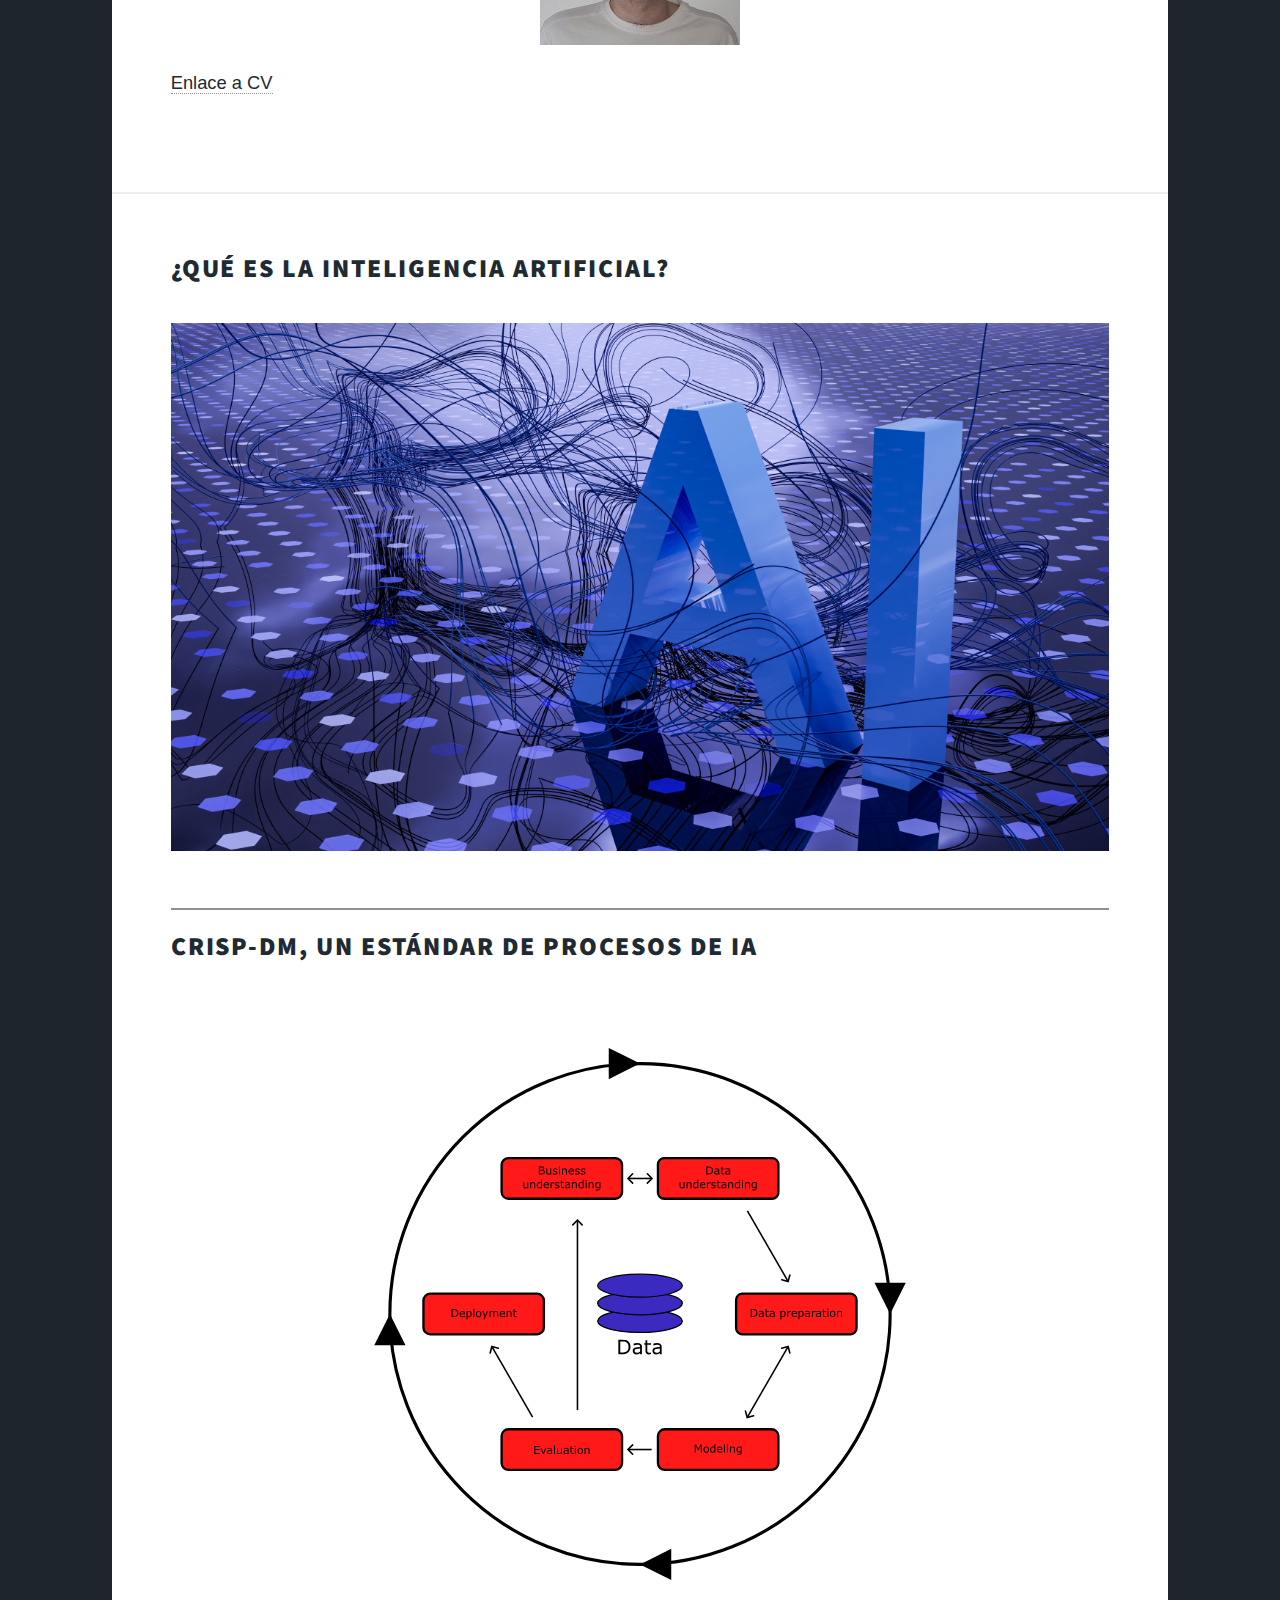
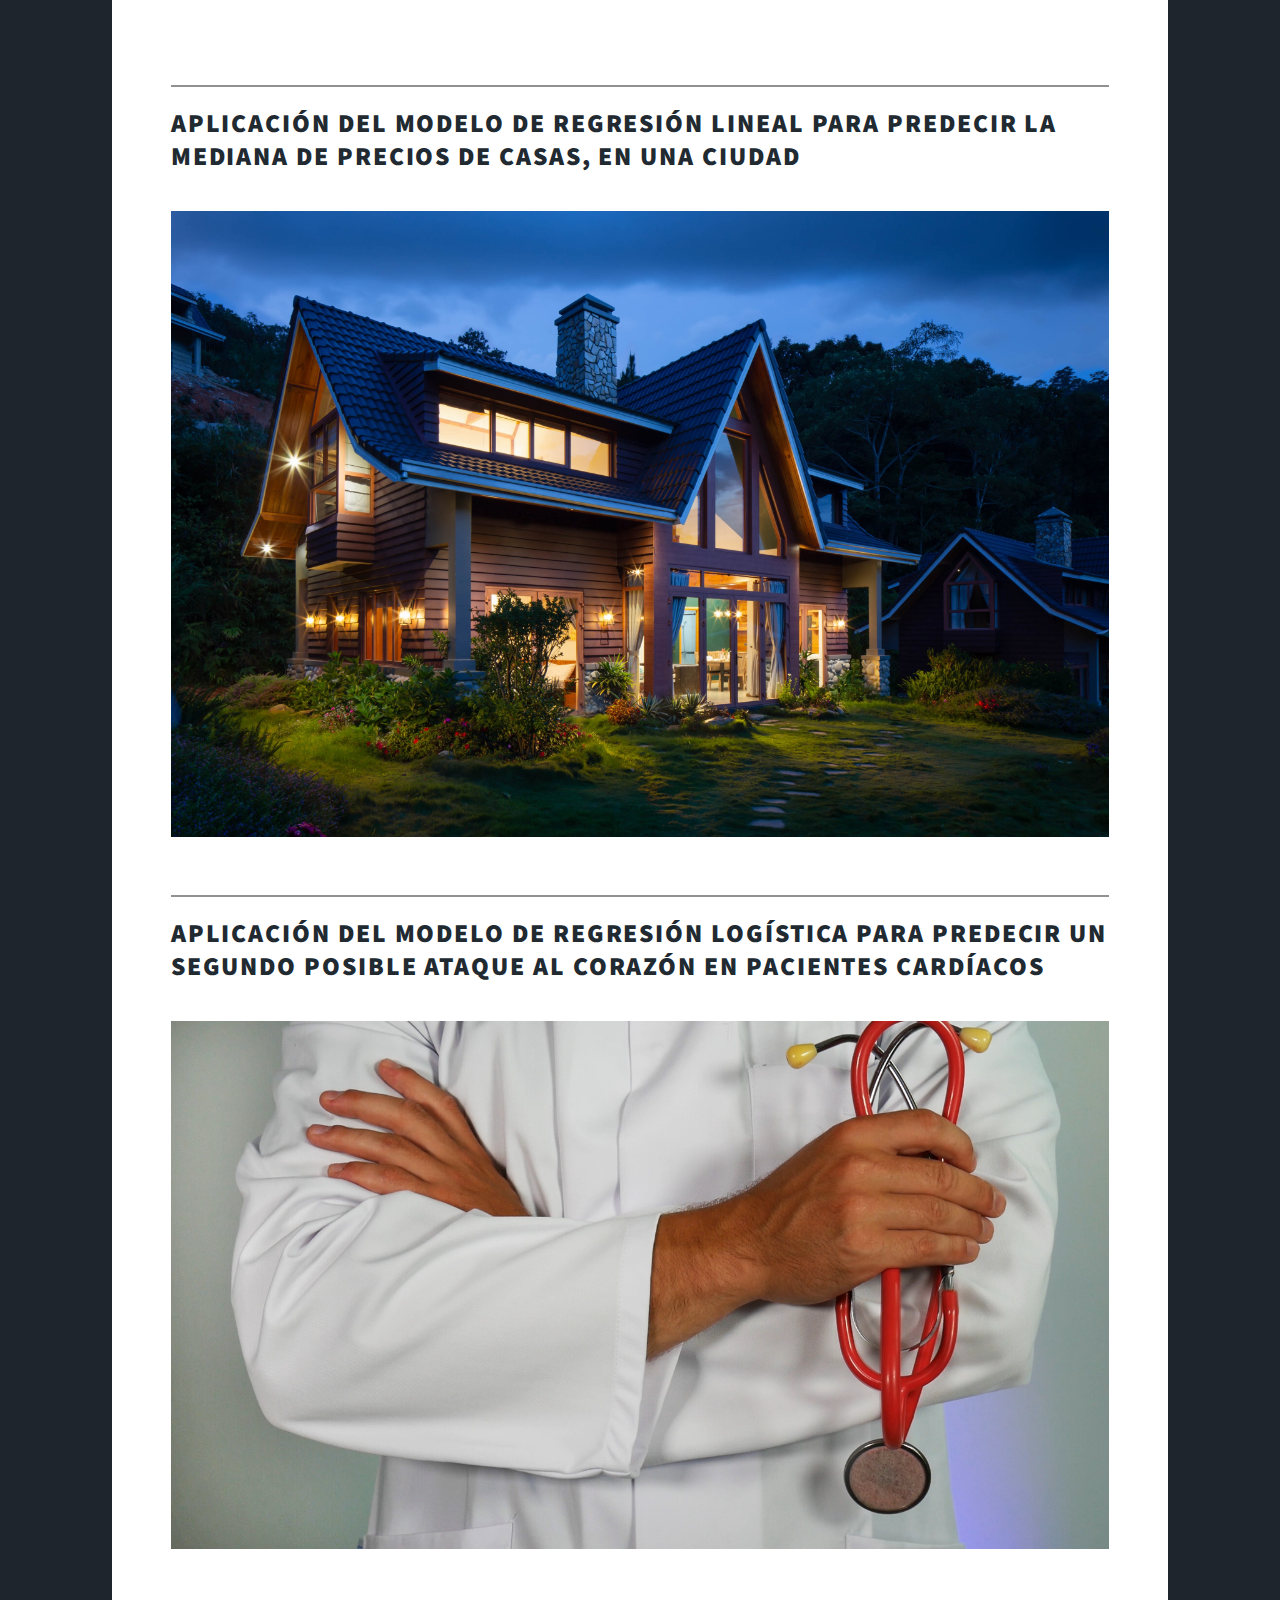
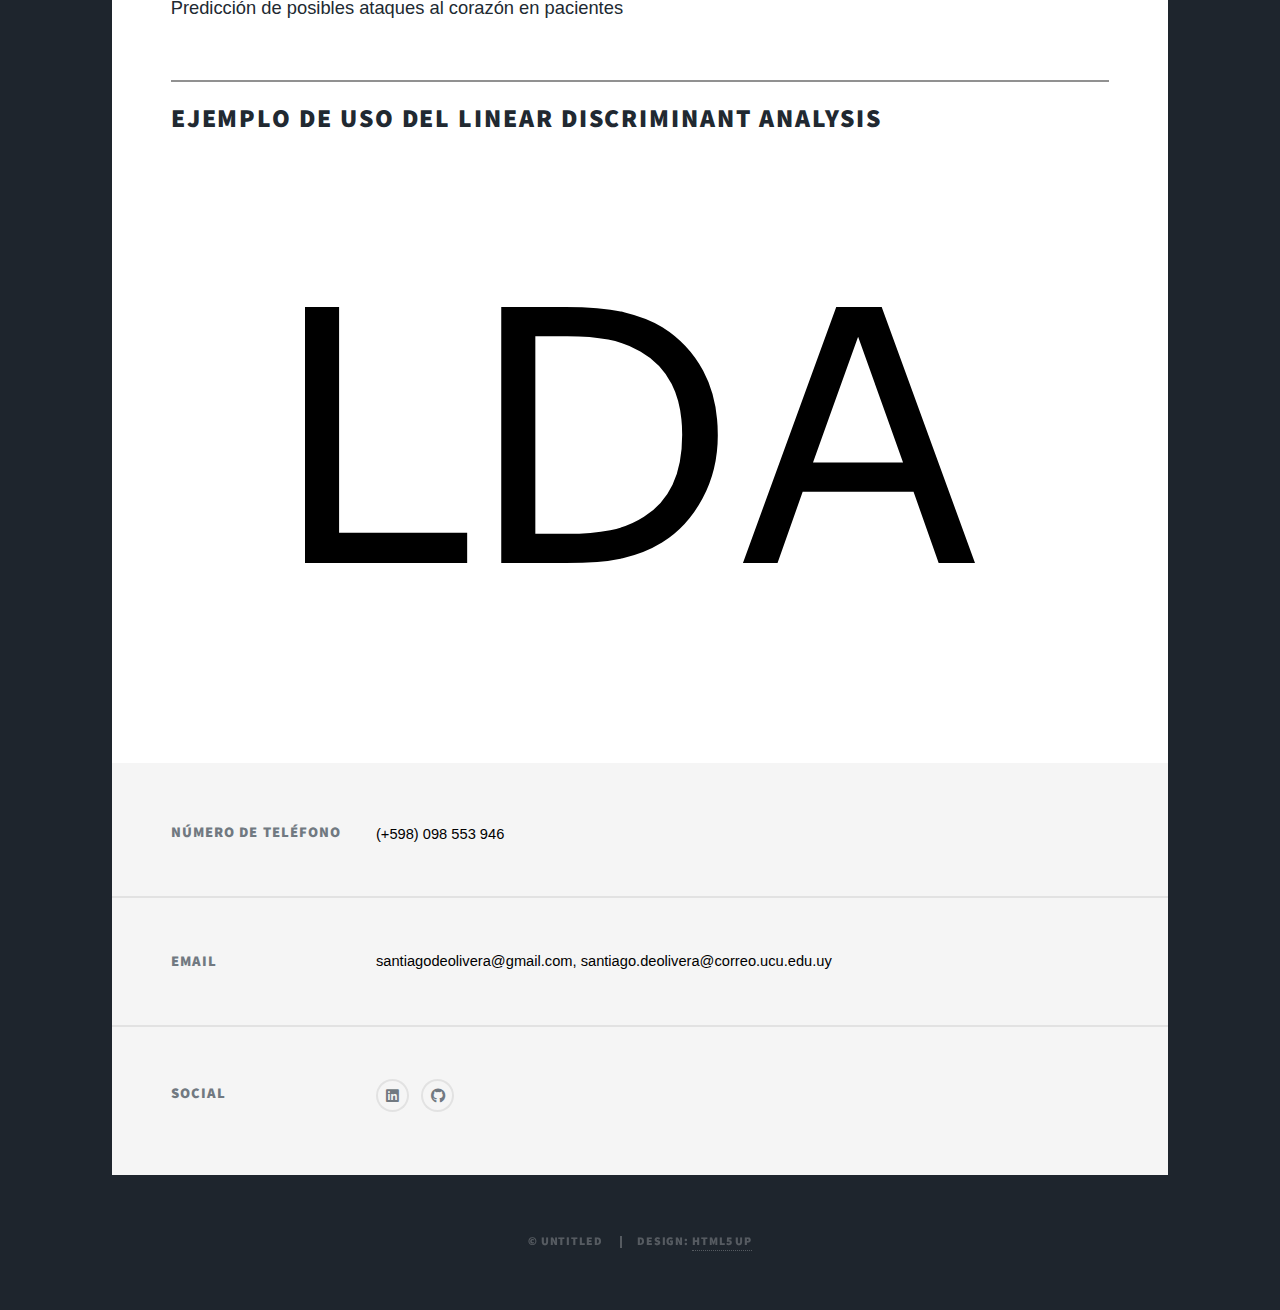
==== commit d0099211: "." ====
--- a/index.html
+++ b/index.html
@@ -61,7 +61,7 @@
 					Soy estudiante de tercer año de Ingeniería en Informática en la Universidad Católica del Uruguay,
 					institución a la que ingresé en el año 2021, mediante una beca de excelencia académica. Desde muy
 					joven estoy interesado en la Programación: gané dos Olimpíadas de Programación y
-					Videojuegos del Plan Ceibal en la Secundaria. También soy aficionado a la Matemática y gané un
+					Videojuegos del Plan Ceibal en Educación Media. También soy aficionado a la Matemática y gané un
 					Campeonato PAM del Plan Ceibal cuando estaba en sexto año escolar. En este momento estoy
 					incursionando con mucho interés en las potencialidades que tiene la Inteligencia Artificial para
 					ayudar a tomar decisiones basadas en el análisis de datos y este portafolios contiene mis principales
@@ -90,7 +90,7 @@
 					<div class="divider"></div>
 					<article>
 						<header>
-							<h2><a href="UT3-TA2.html">Aplicación del modelo de Regresión Lineal para predecir la
+							<h2><a href="UT3-TA2.html">Aplicación del Modelo de Regresión Lineal para predecir la
 									mediana de precios de casas, en una ciudad</a></h2>
 						</header>
 						<a href="UT3-TA2.html" class="image fit"><img src="images/casa.jpg" alt="" /></a>
@@ -98,8 +98,8 @@
 					<div class="divider"></div>
 					<article>
 						<header>
-							<h2><a href="UT3-TA4.html">Aplicación del modelo de Regresión Logística para predecir
-									posibles ataques al corazón en pacientes</a></h2>
+							<h2><a href="UT3-TA4.html">Aplicación del Modelo de Regresión Logística para predecir
+									un segundo posible ataque al corazón en pacientes cardíacos</a></h2>
 						</header>
 						<a href="UT3-TA4.html" class="image fit"><img src="images/doctor.jpg" alt="" /></a>
 						<p>Predicción de posibles ataques al corazón en pacientes</p>
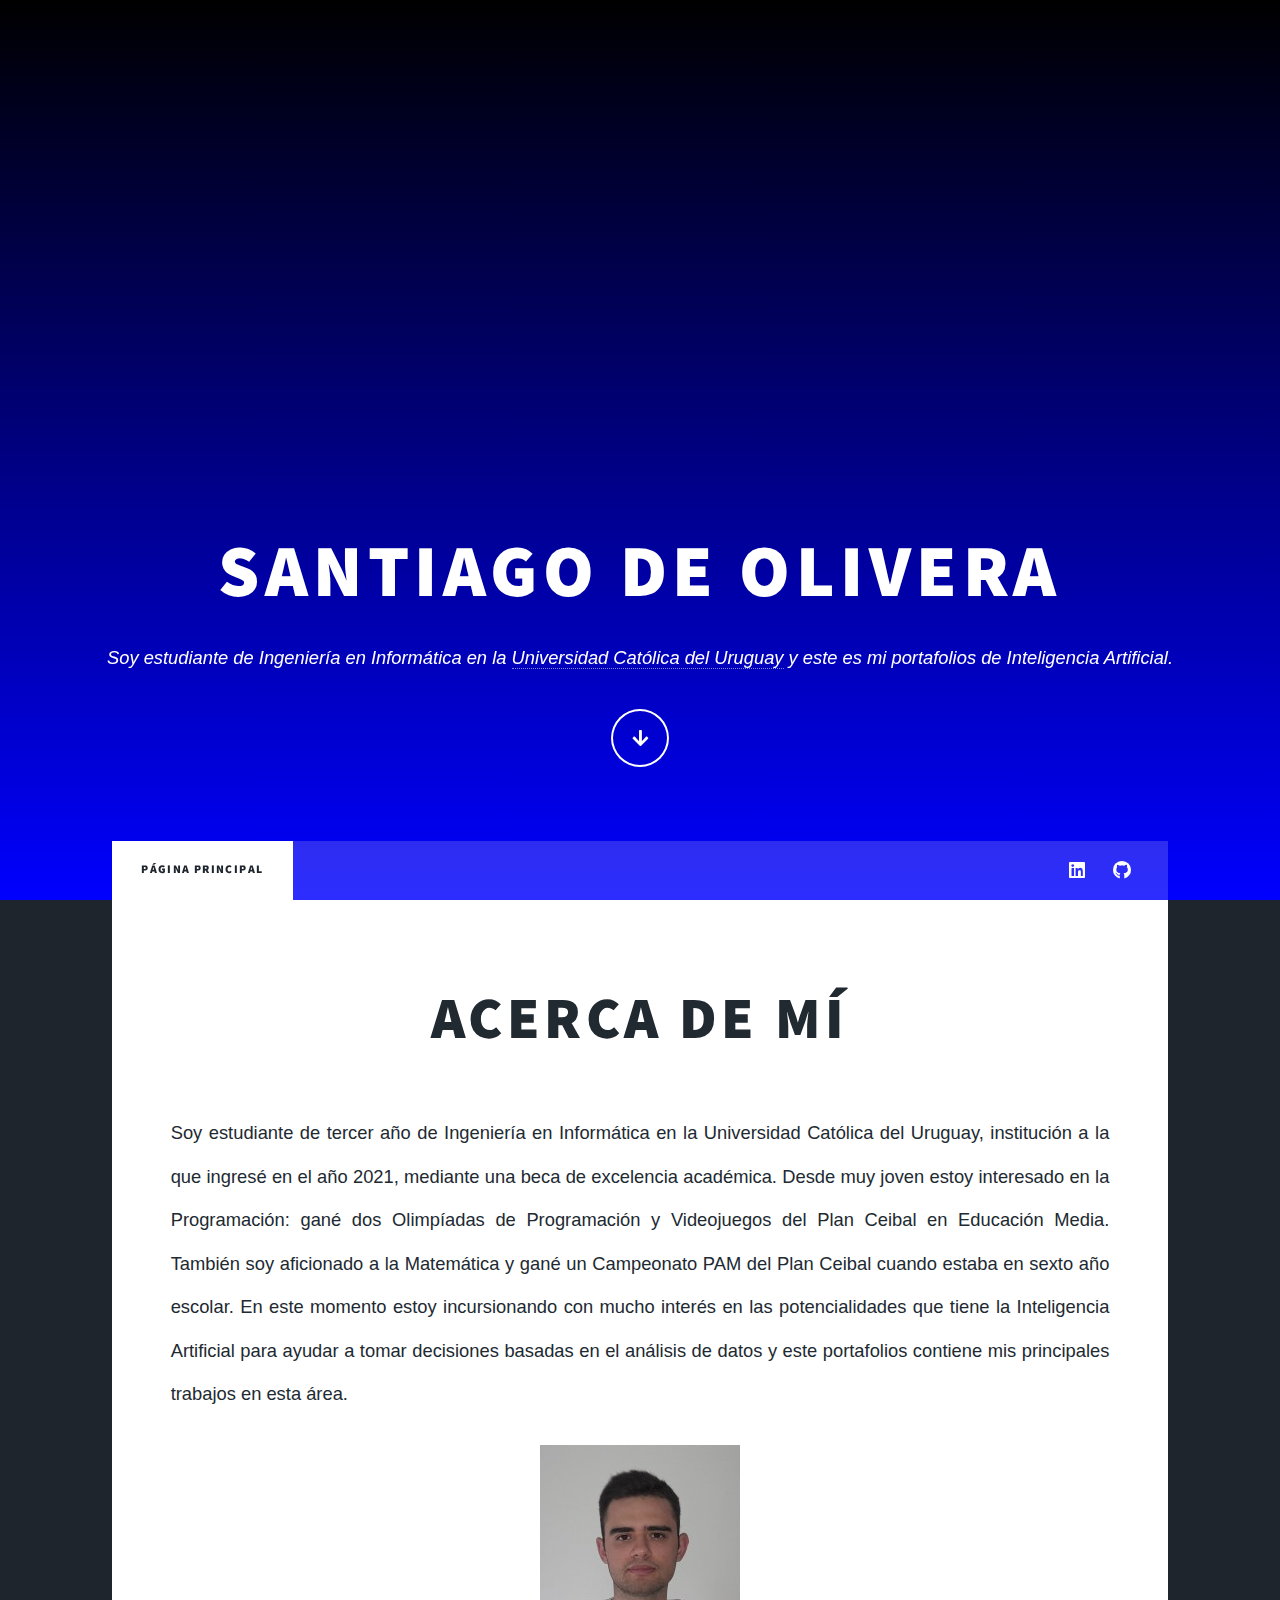
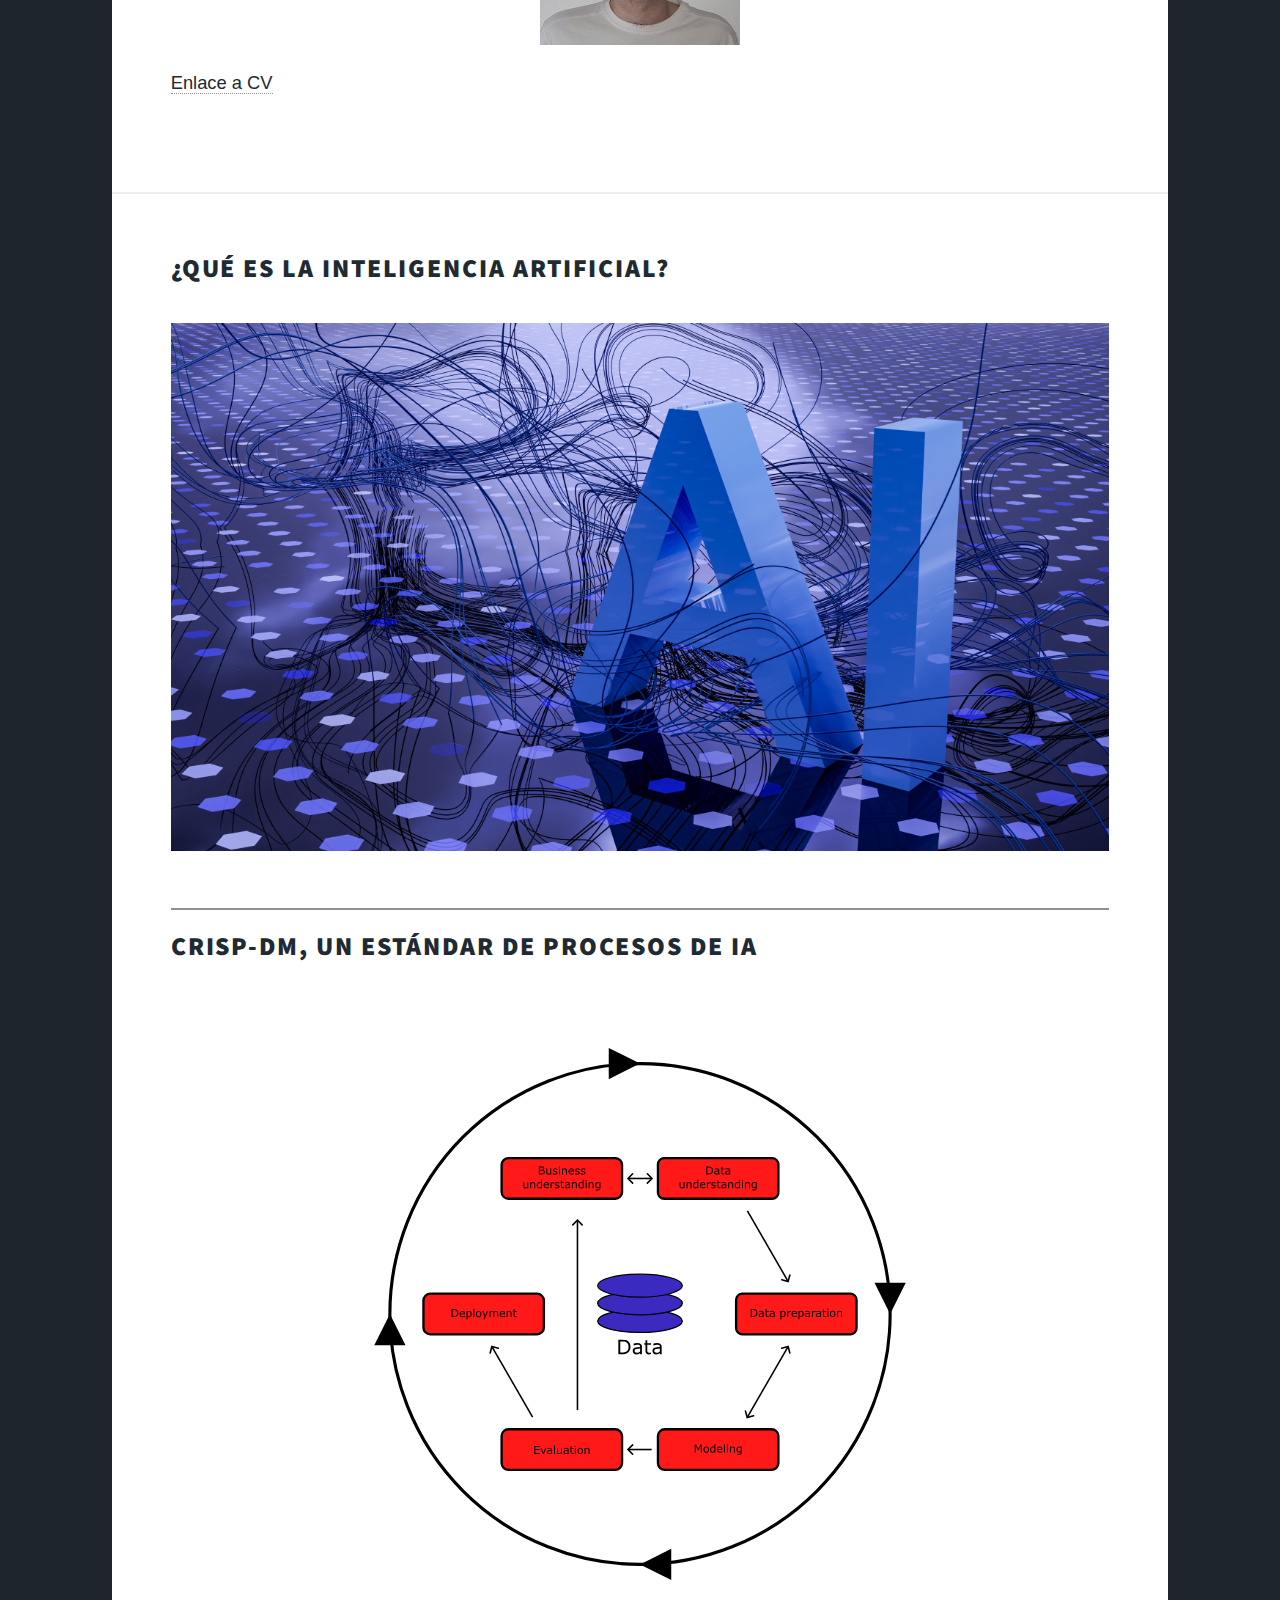
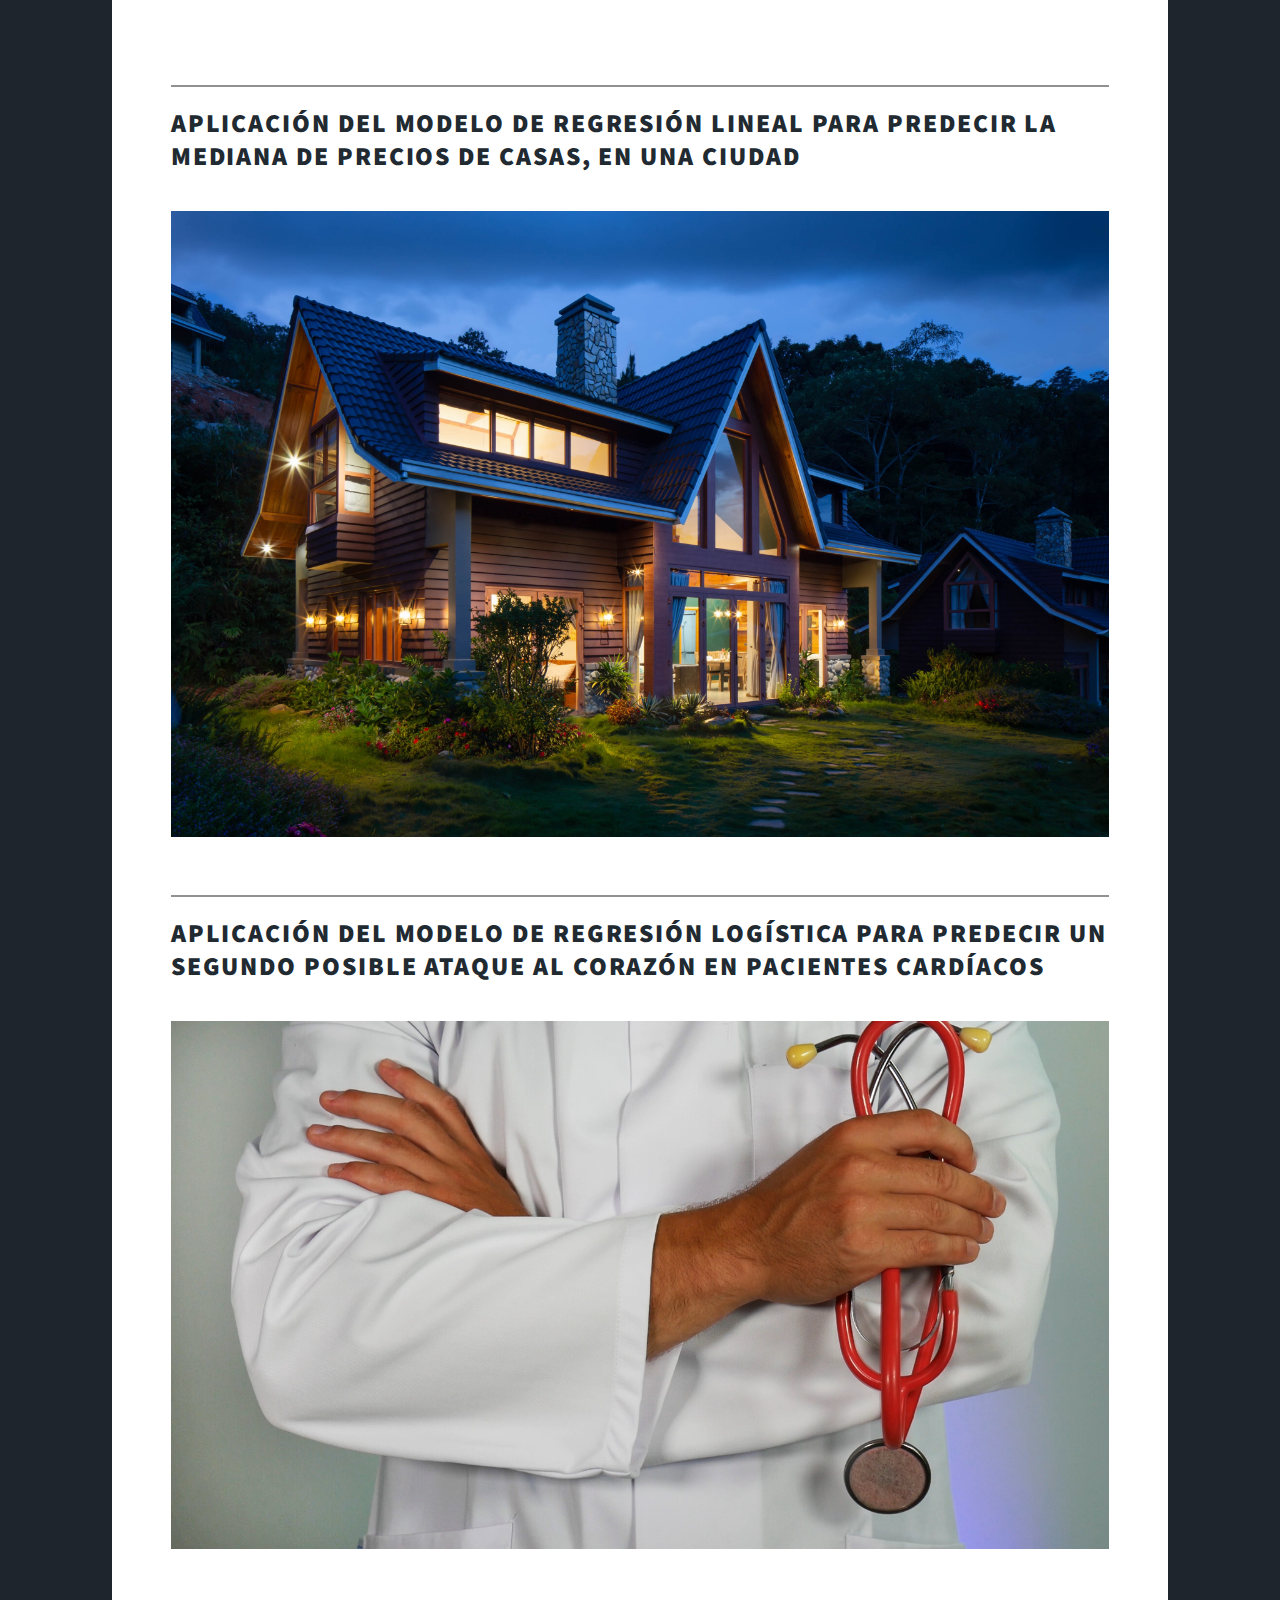
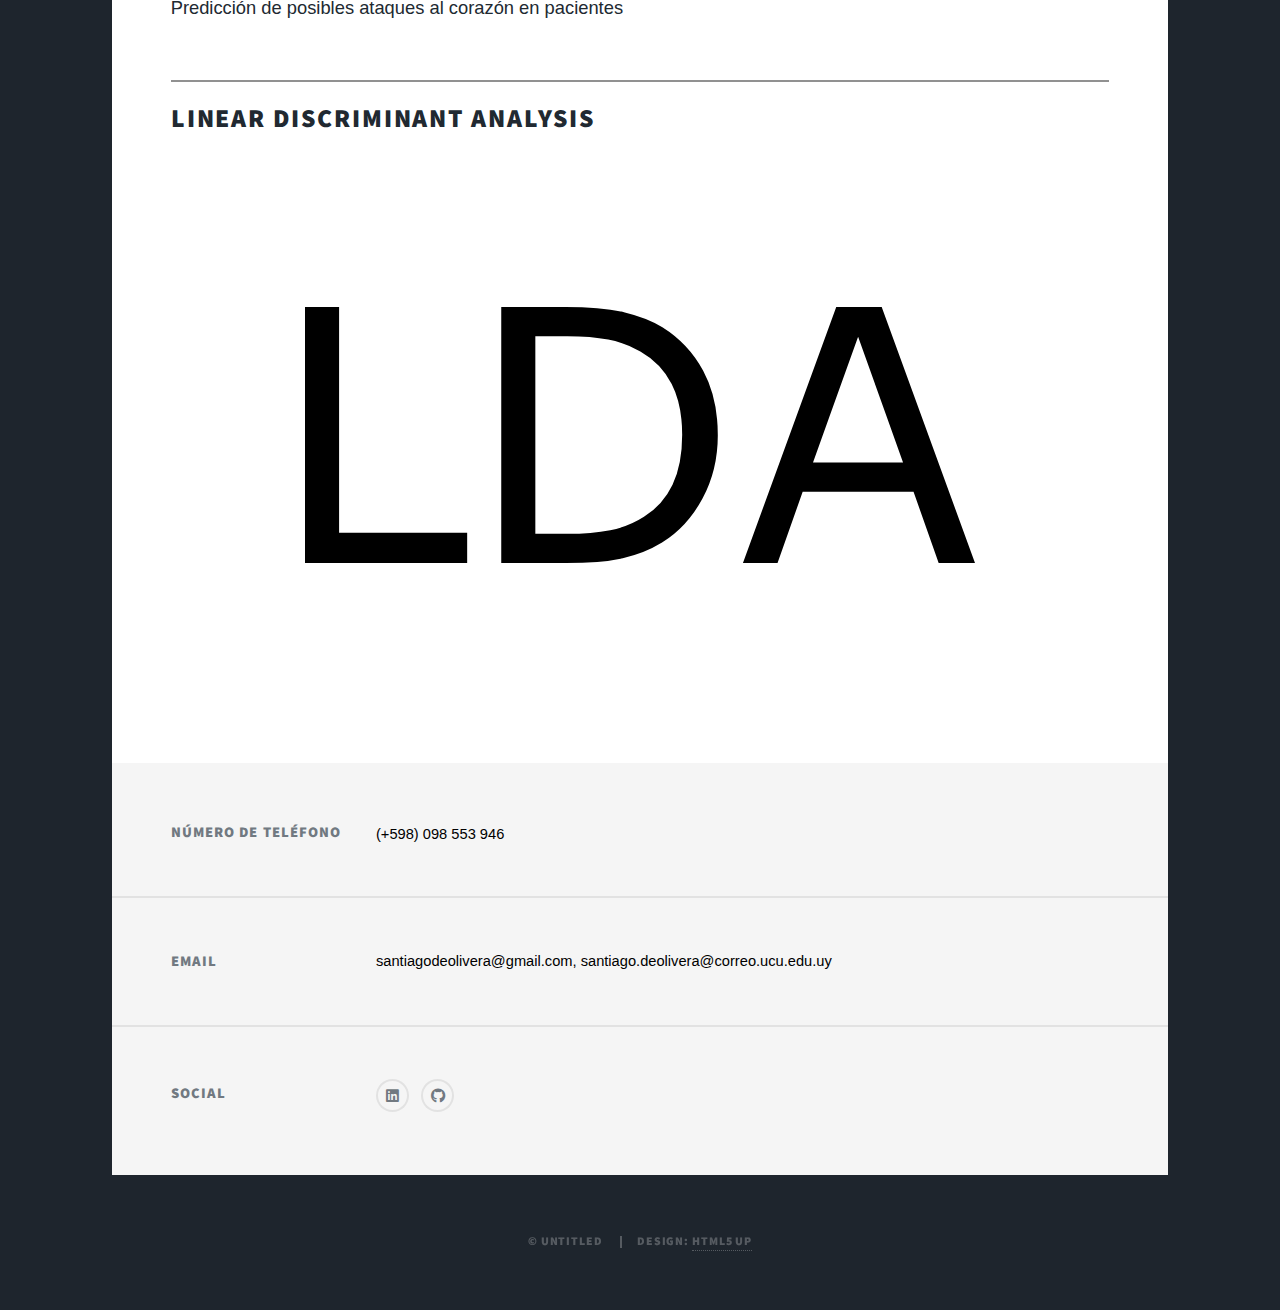
==== commit 14594217: "." ====
--- a/index.html
+++ b/index.html
@@ -107,9 +107,9 @@
 					<div class="divider"></div>
 					<article>
 						<header>
-							<h2><a href="UT3-TA5.html">Ejemplo de uso del Linear Discriminant Analysis</a></h2>
+							<h2><a href="LDA.html">Linear Discriminant Analysis</a></h2>
 						</header>
-						<a href="UT3-TA5.html" class="image fit"><img src="images/lda.svg" alt="" /></a>
+						<a href="LDA.html" class="image fit"><img src="images/lda.svg" alt="" /></a>
 					</article>
 				</section>
 
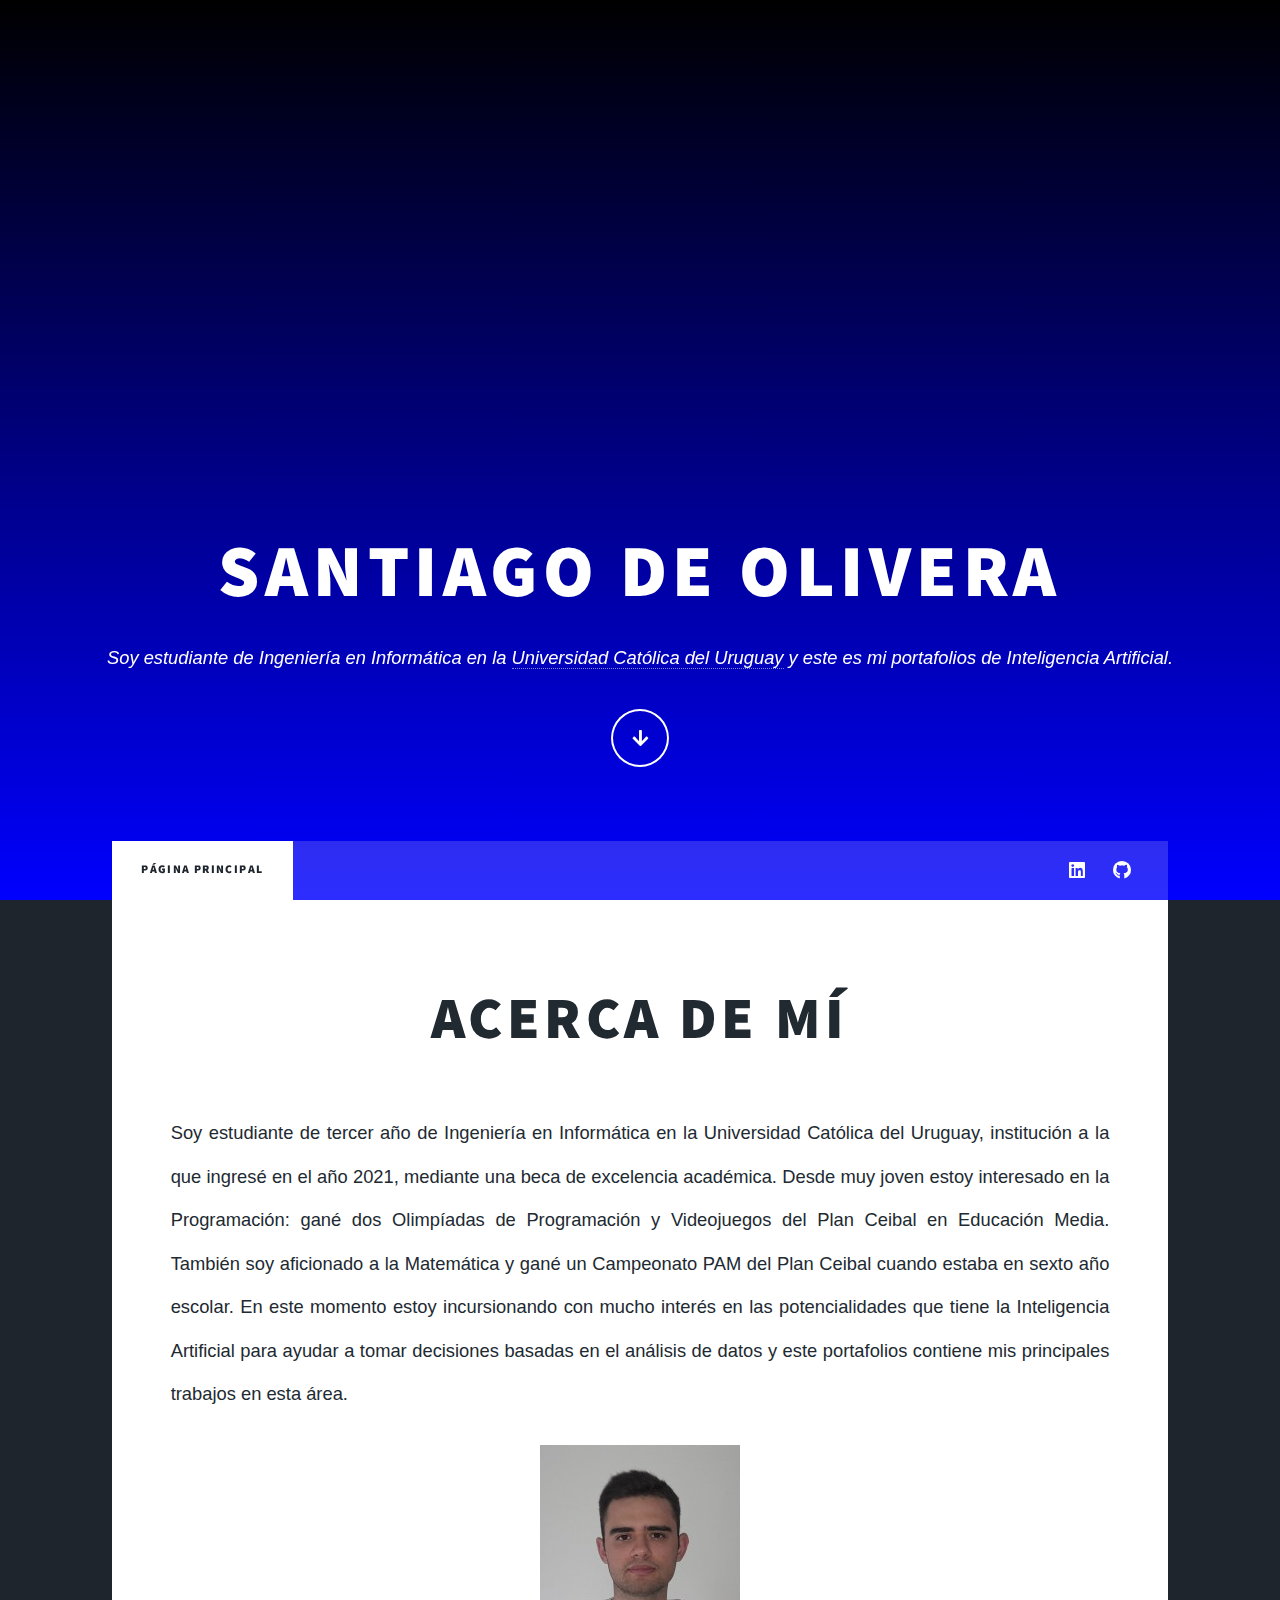
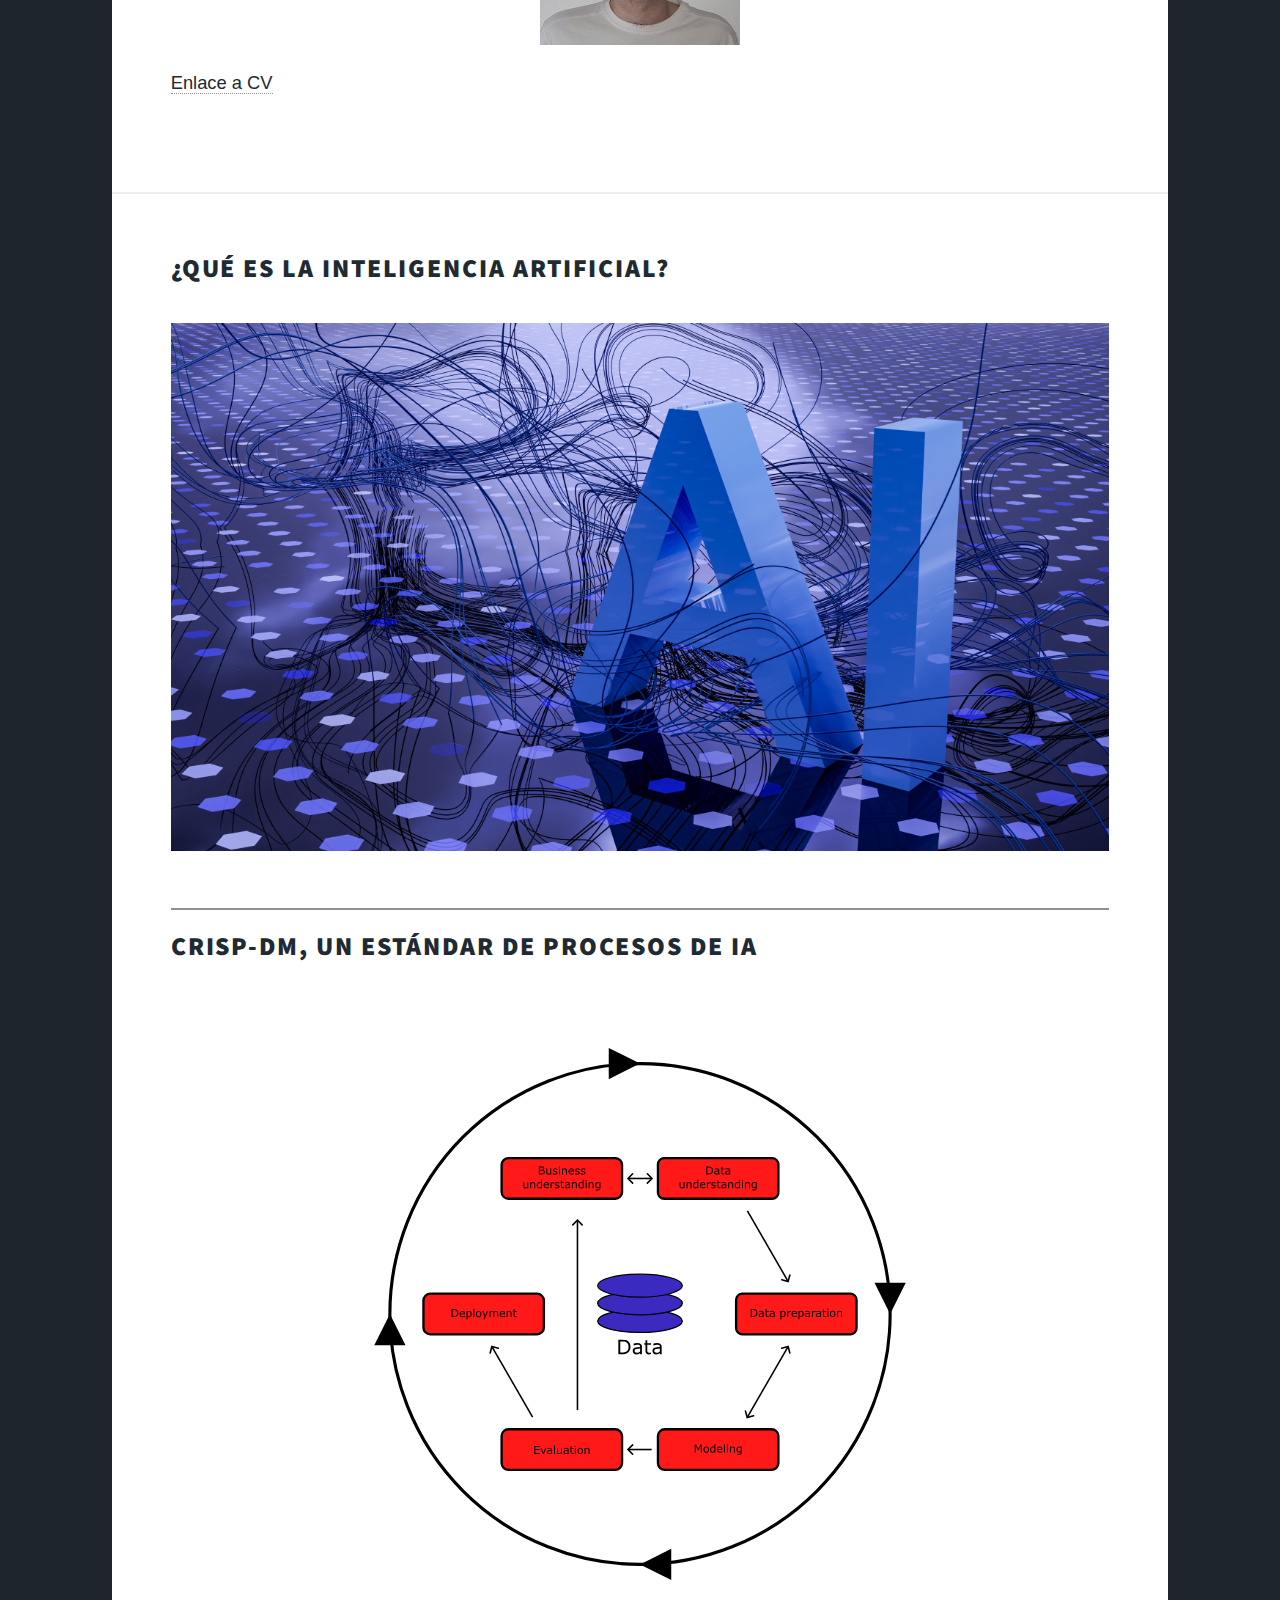
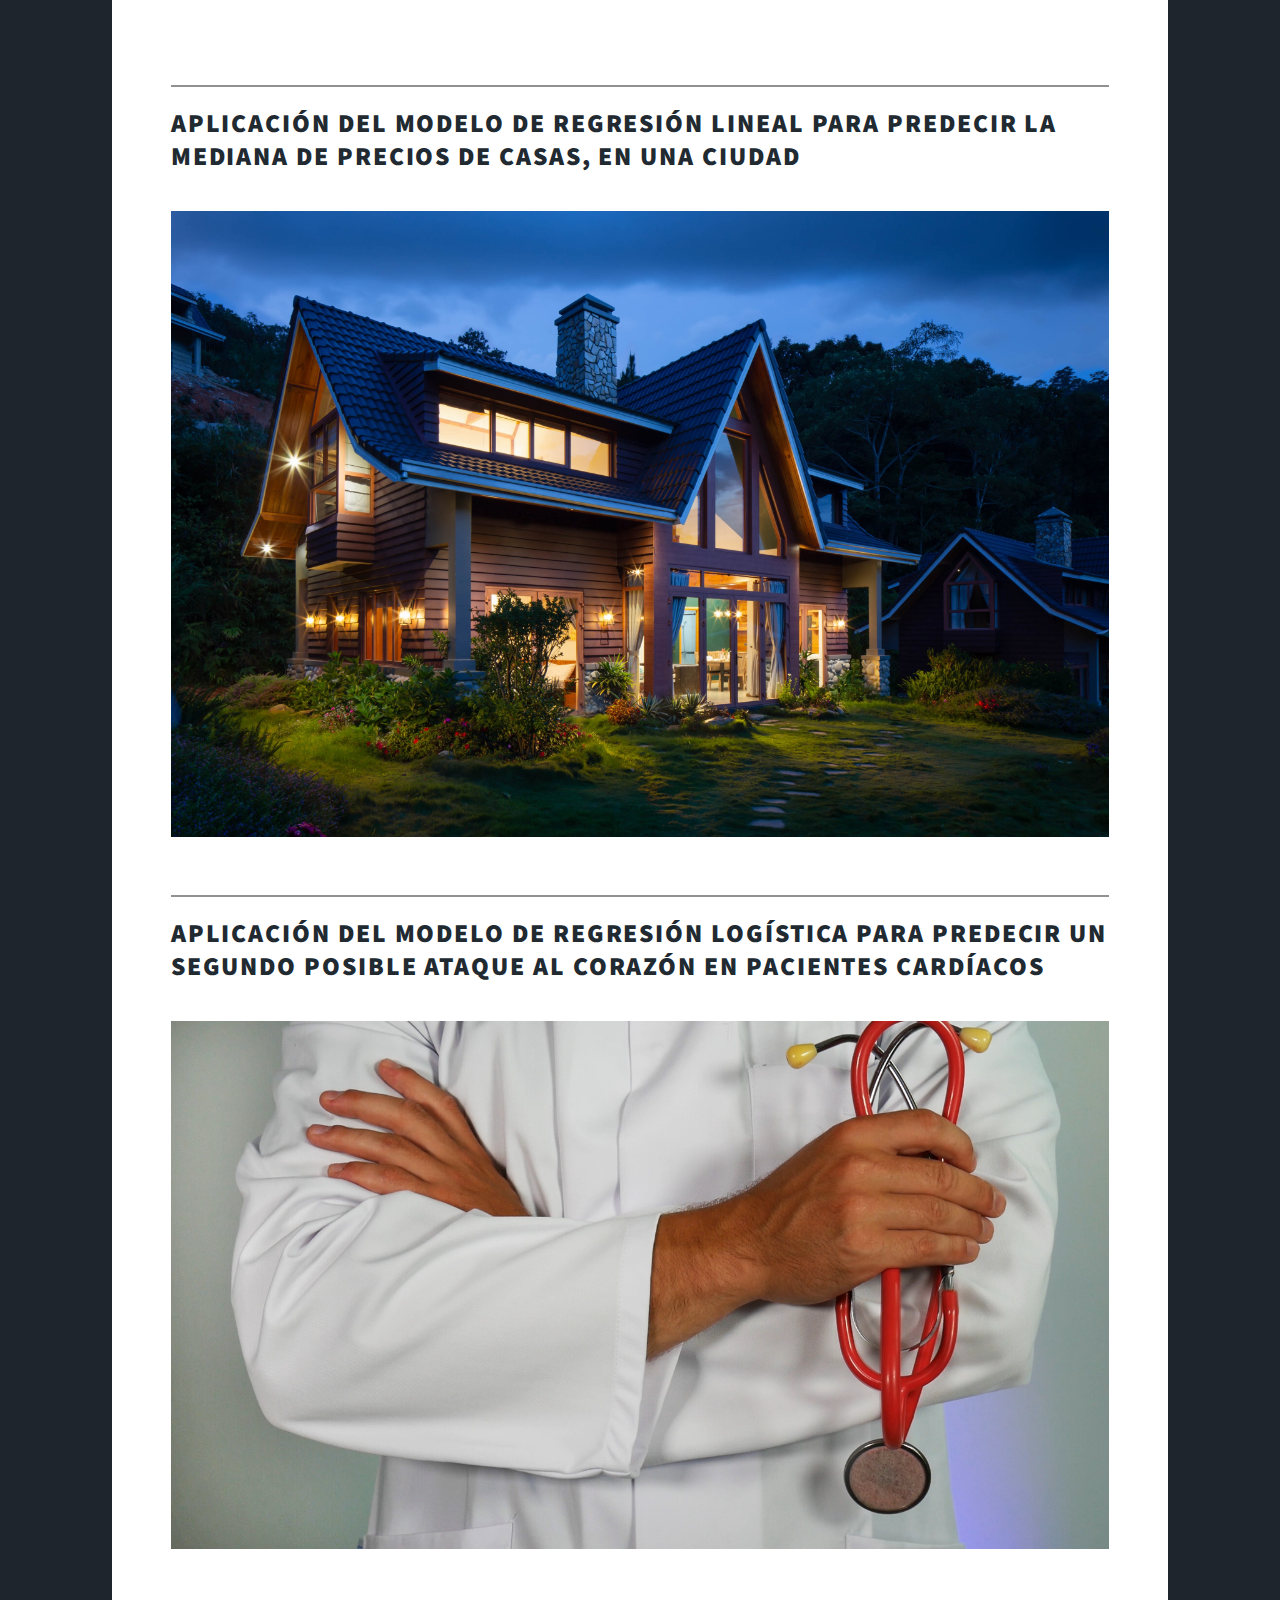
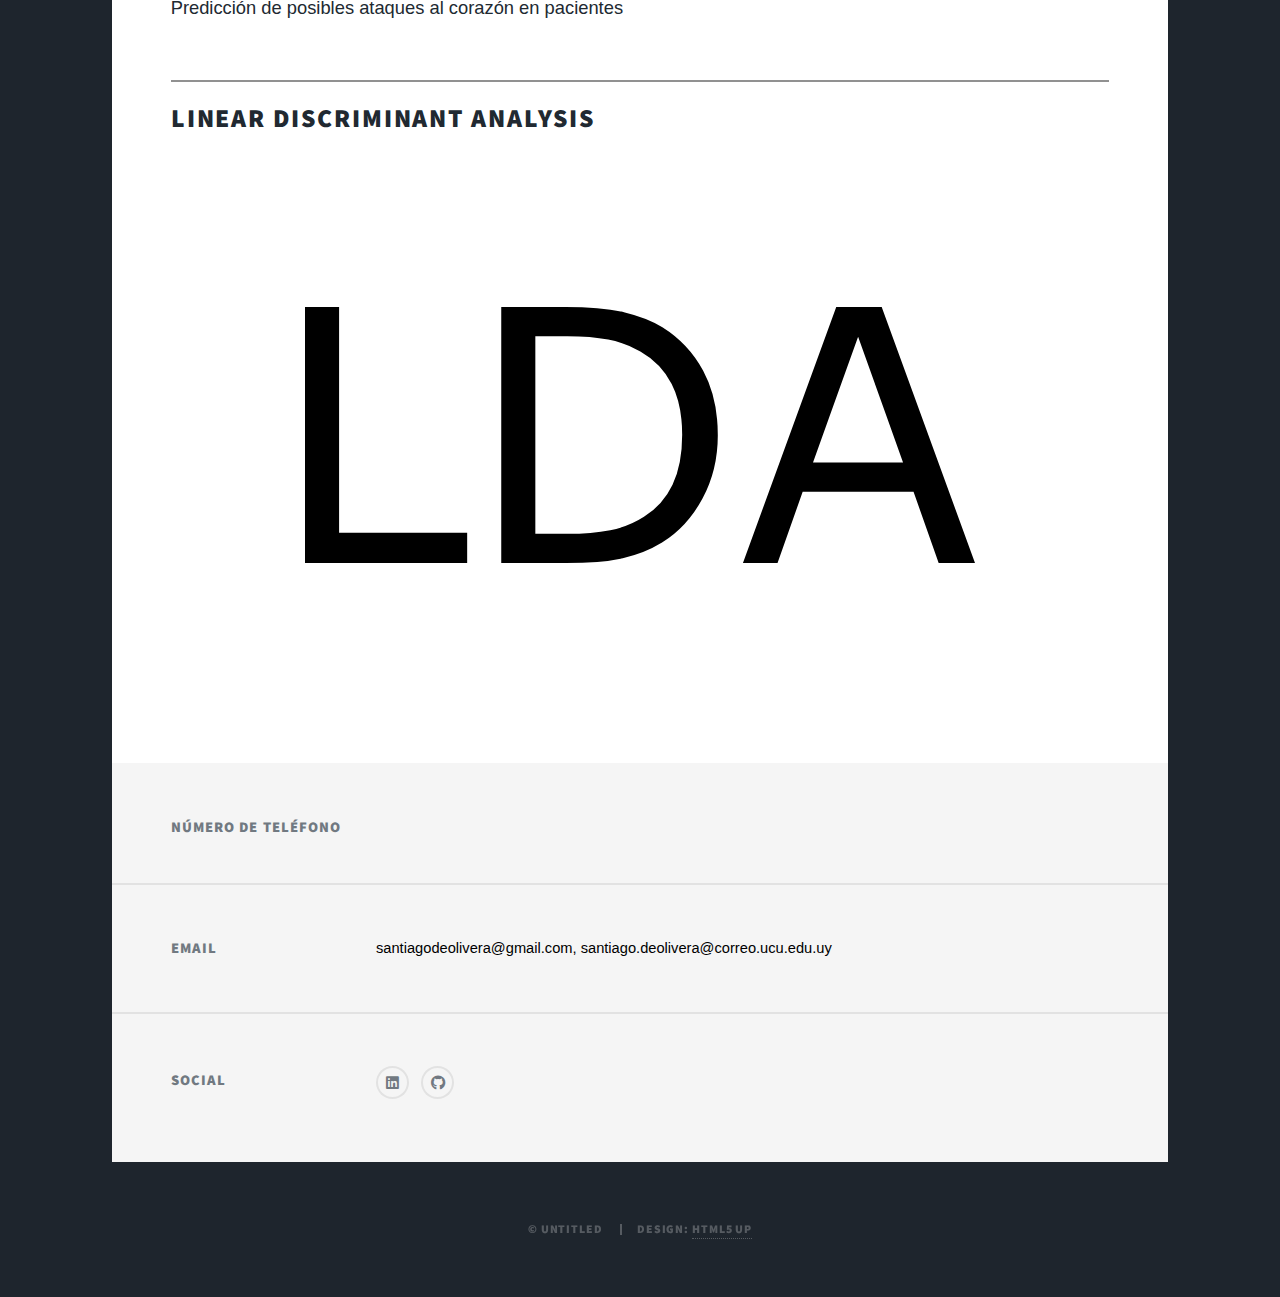
==== commit 95534edc: "." ====
--- a/index.html
+++ b/index.html
@@ -137,7 +137,6 @@
 			<section class="split contact">
 				<section class="alt">
 					<h3>Número de teléfono</h3>
-					<p>(+598) 098 553 946</p>
 				</section>
 				<section>
 					<h3>Email</h3>
